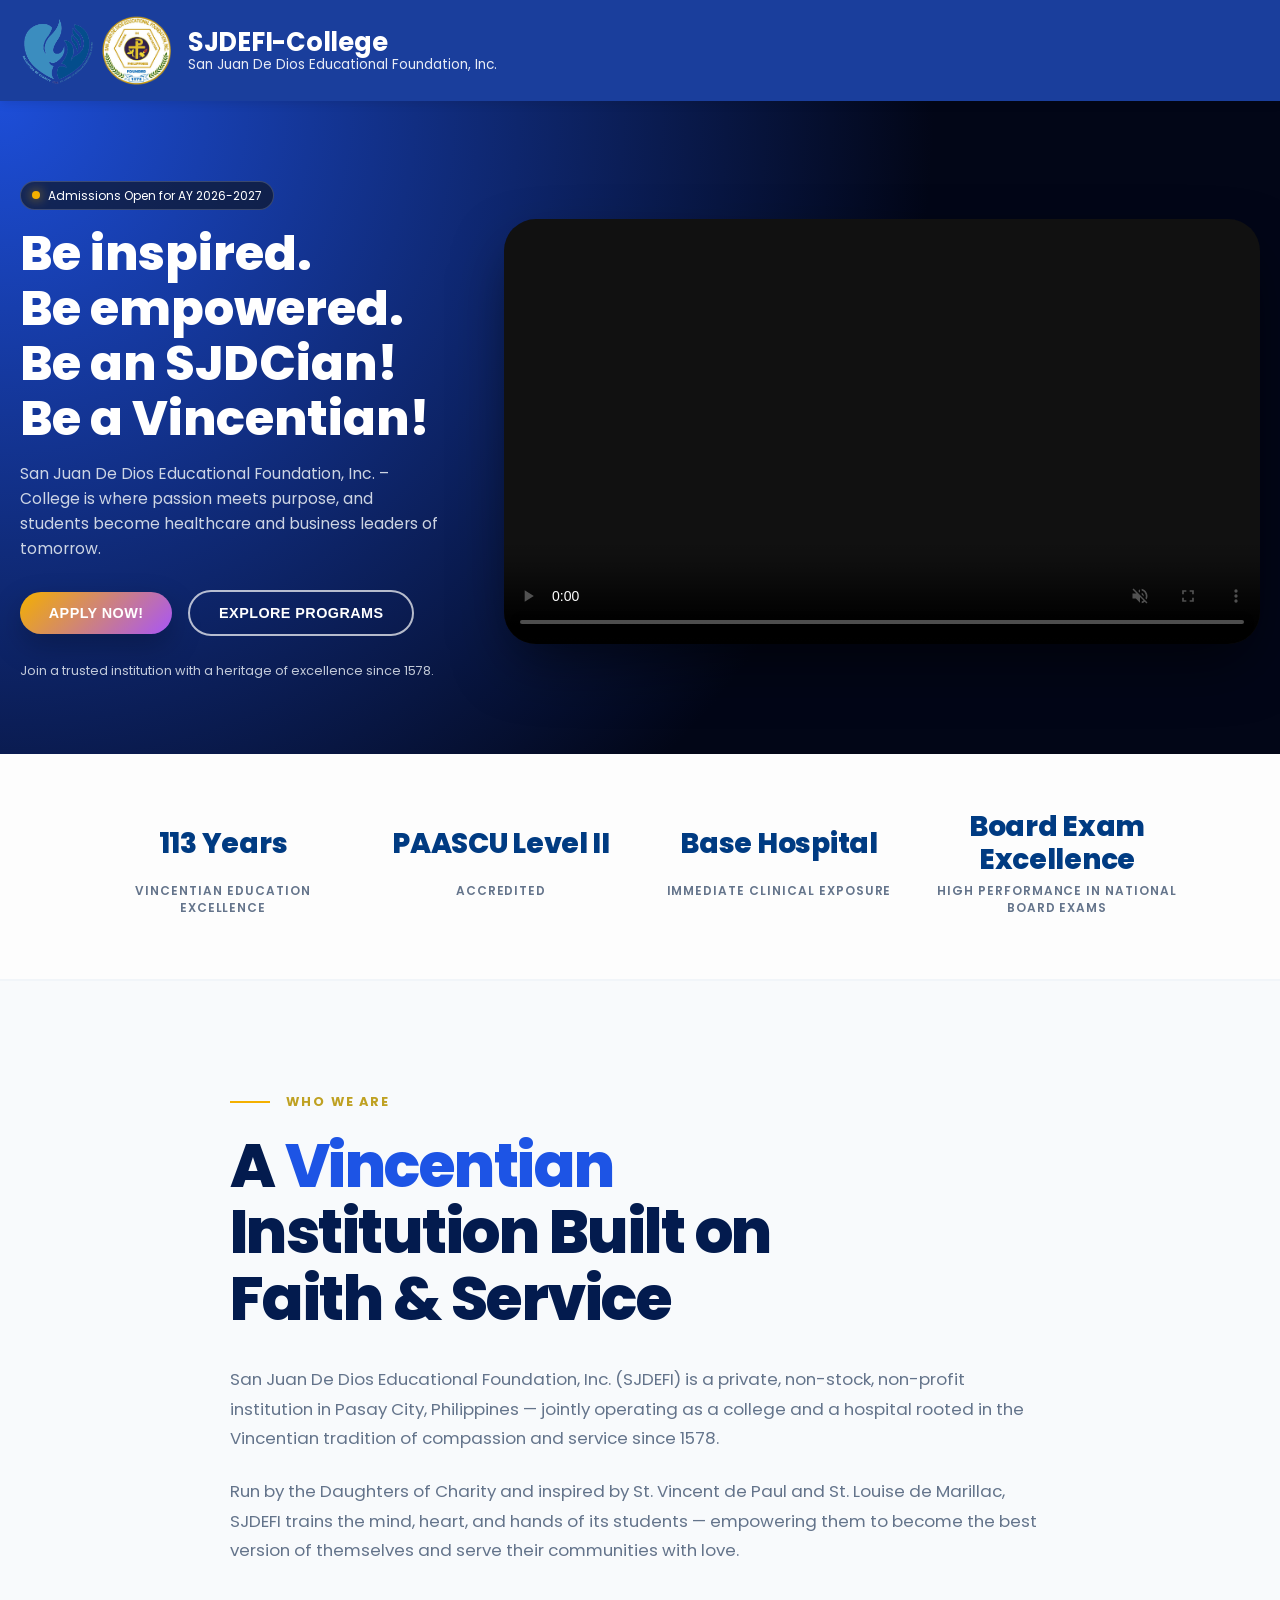
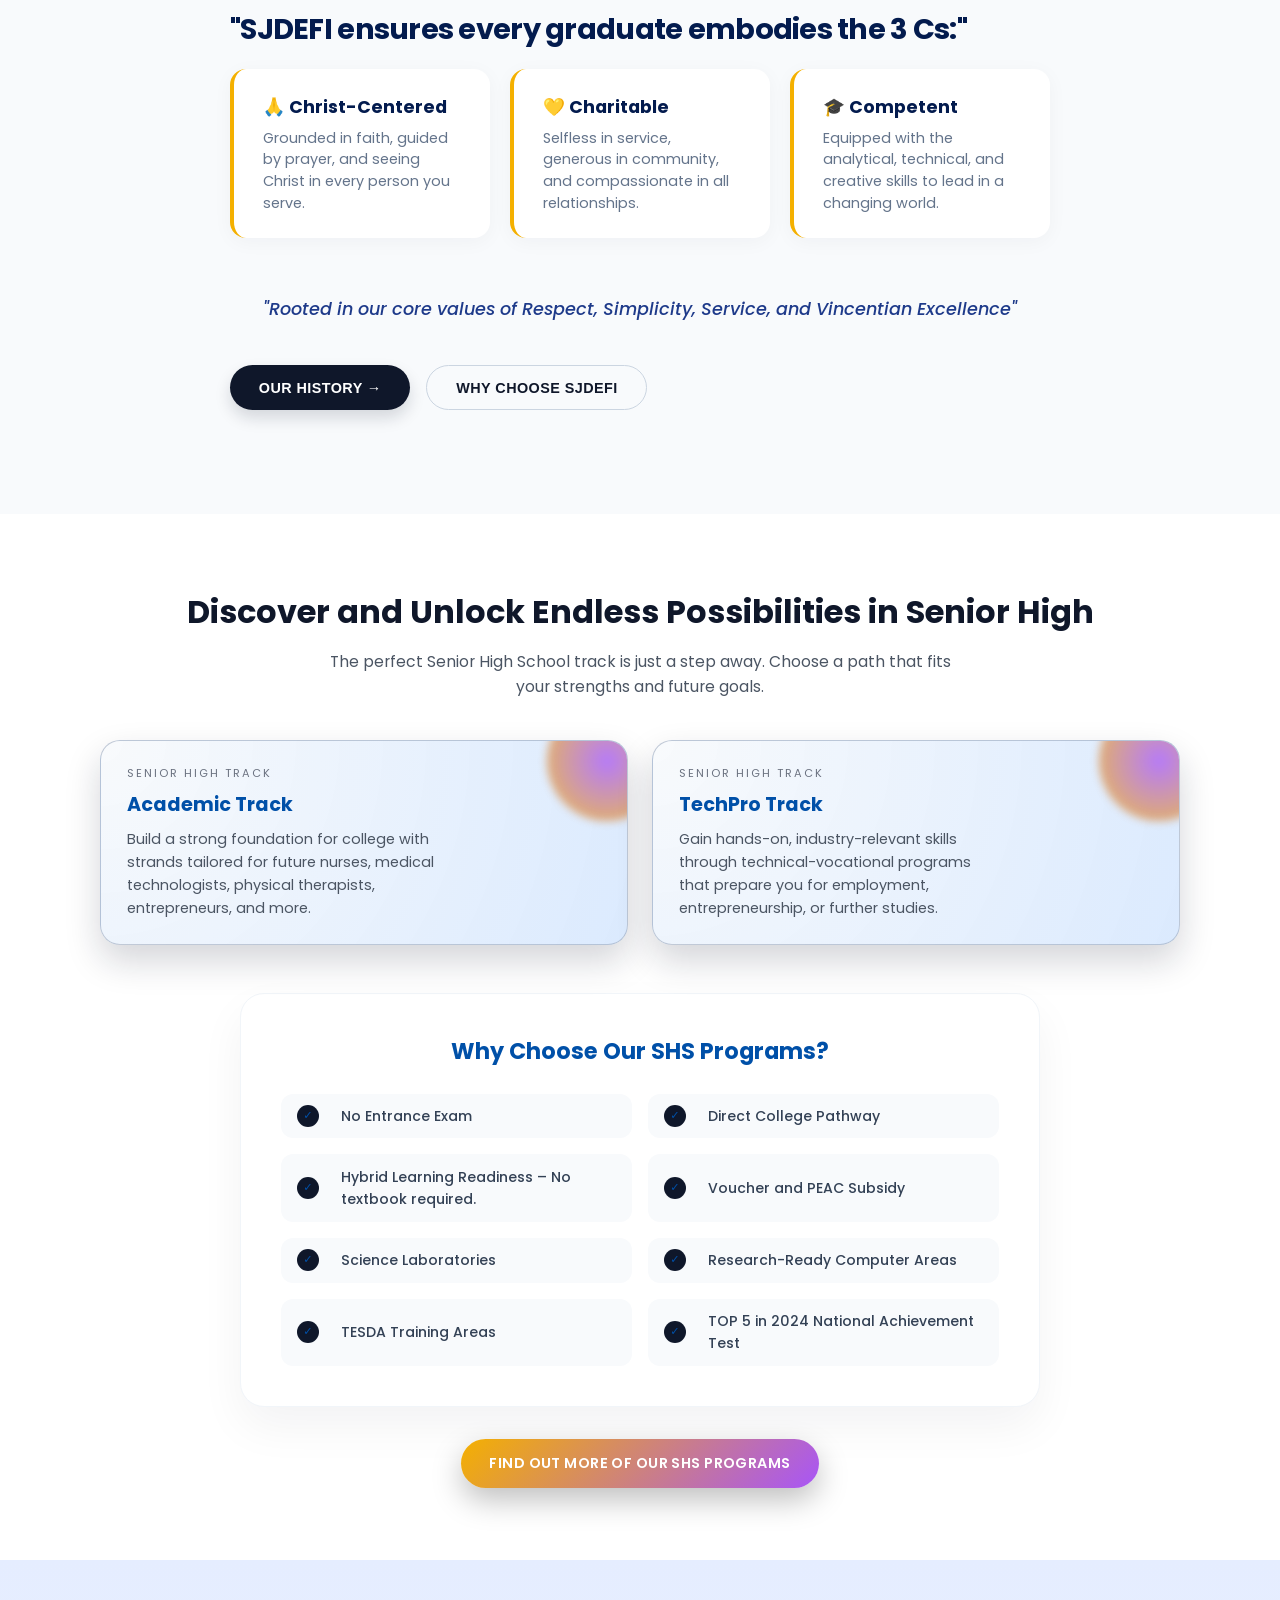
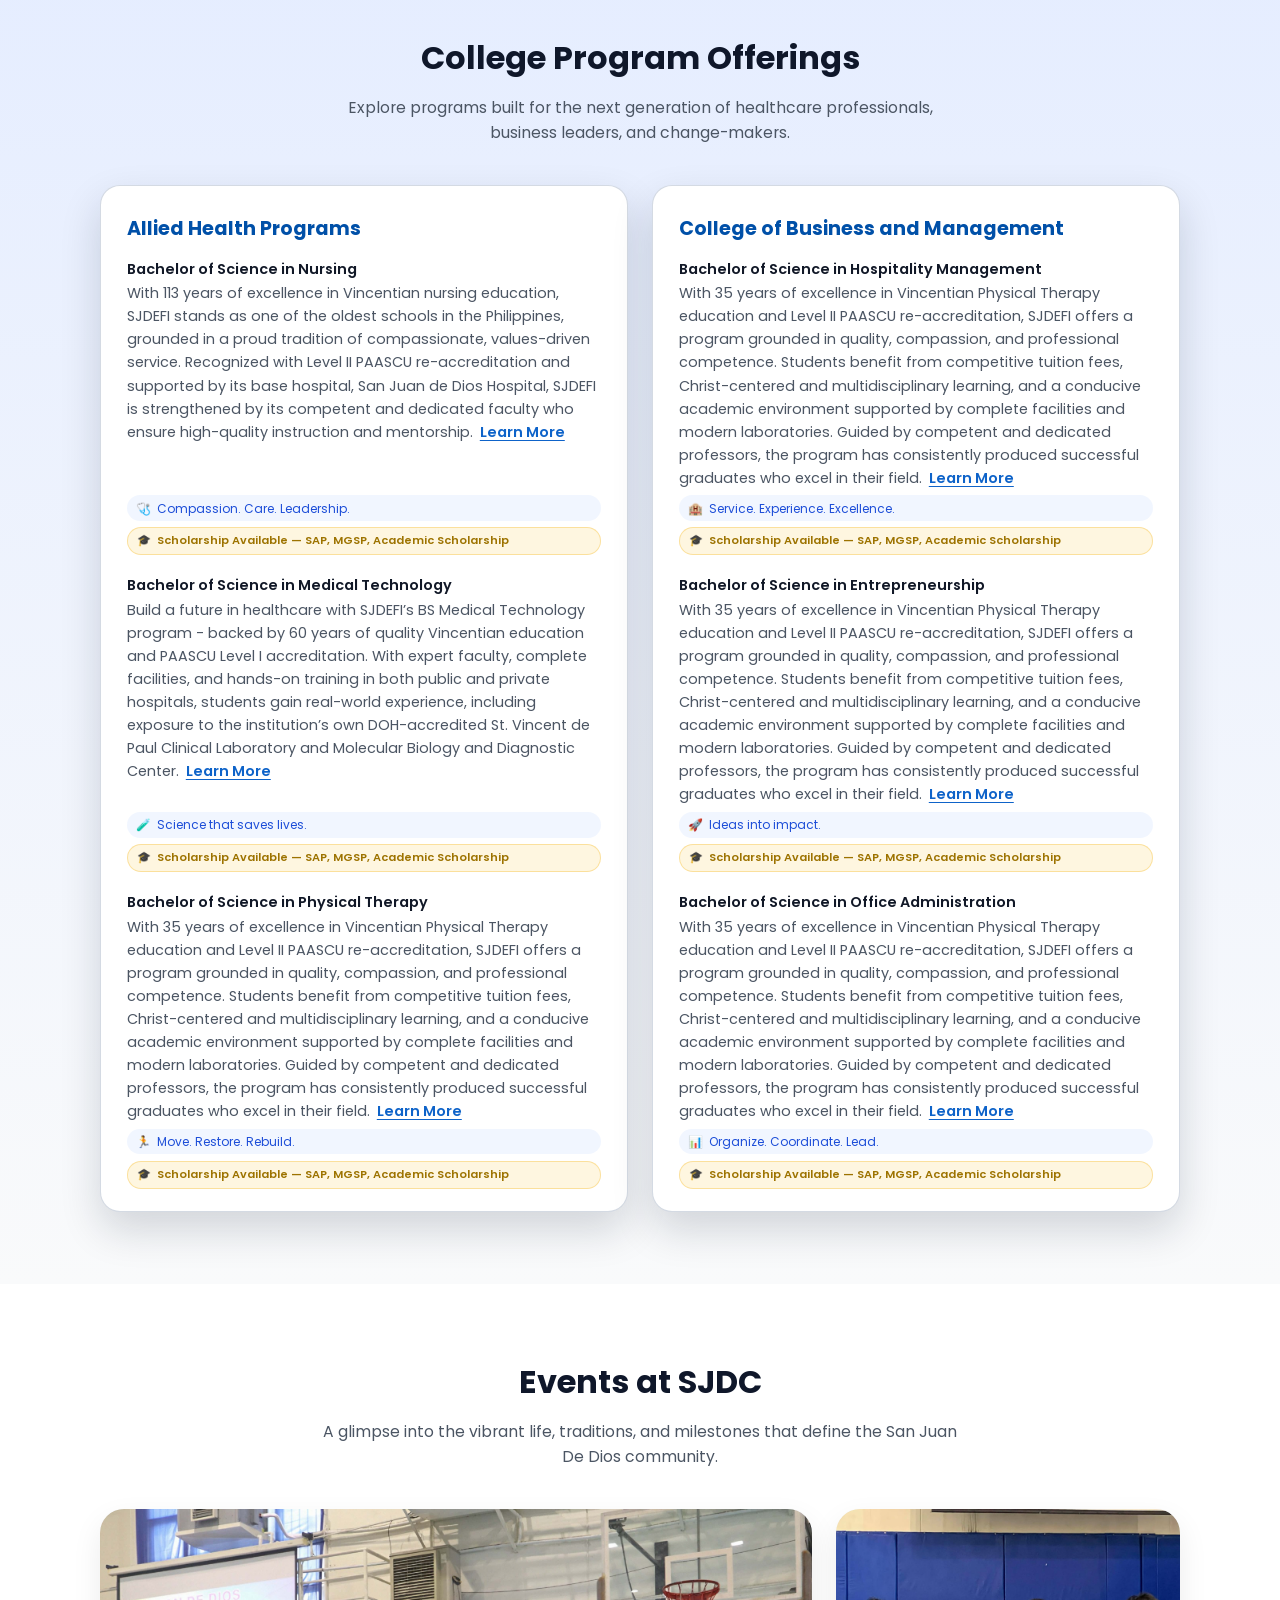
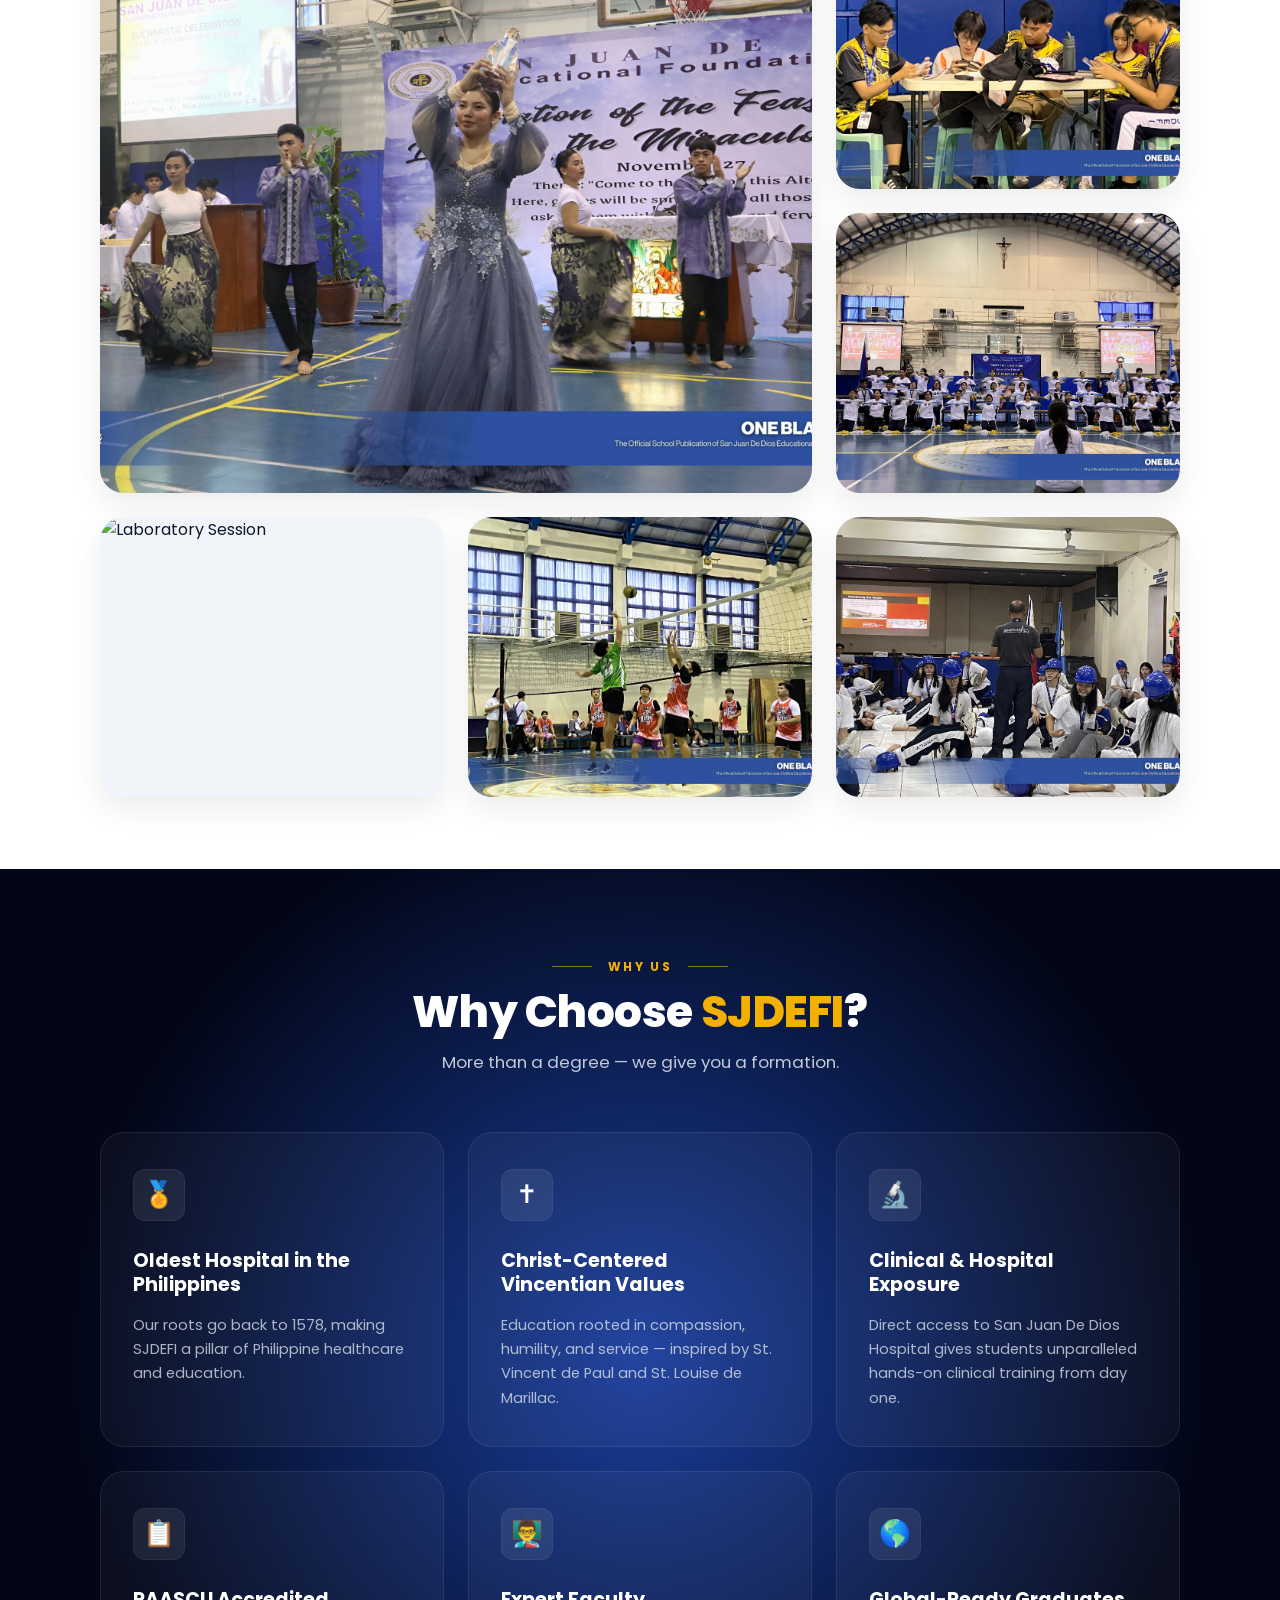
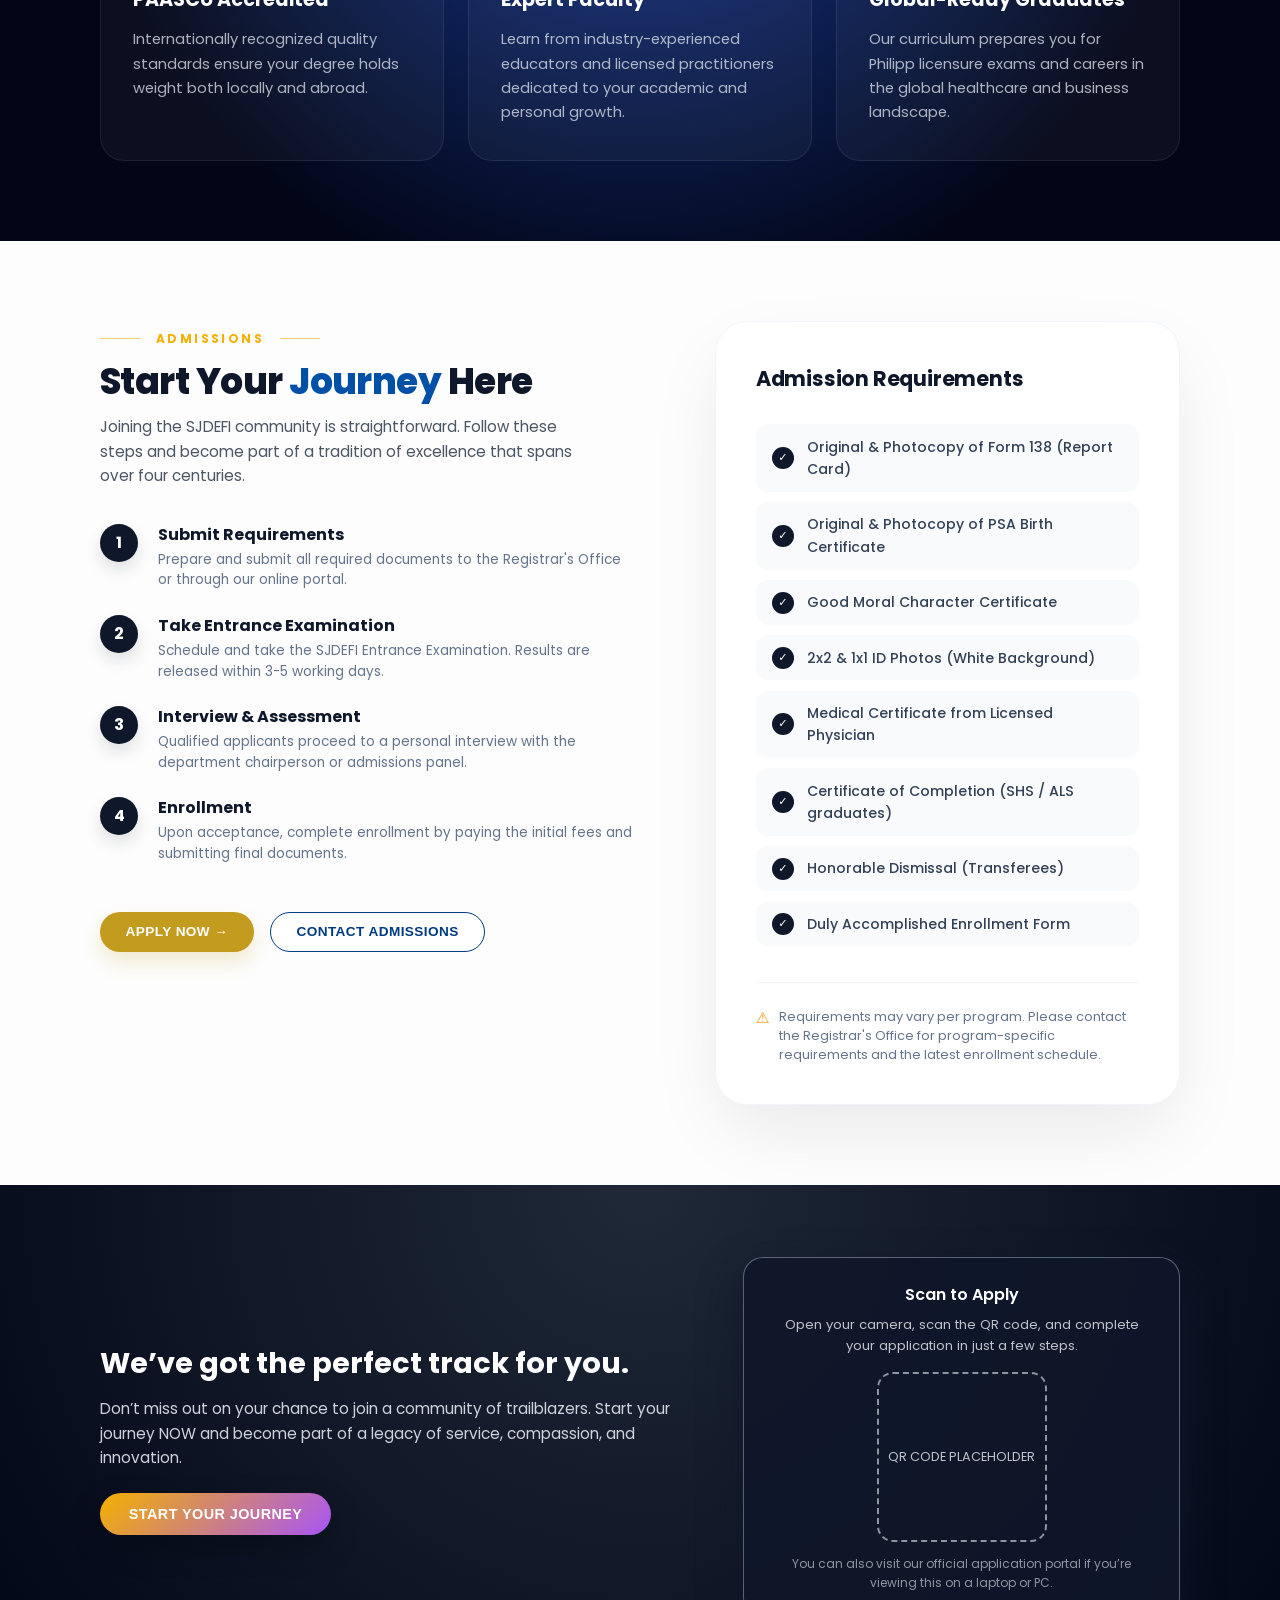
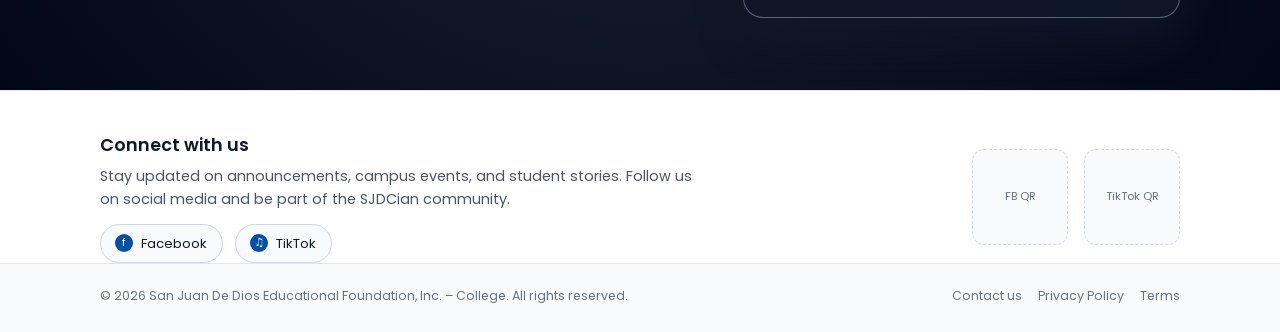
==== sjdefi/draft2/draft2.html @ 22b3c0cd "Scholarship Badges" ====
<!DOCTYPE html>
<html lang="en">

<head>
  <meta charset="UTF-8" />
  <title>SJDEFI College – Be an SJDCian!</title>
  <meta name="viewport" content="width=device-width, initial-scale=1" />
  <!-- Google Font -->
  <link href="https://fonts.googleapis.com/css2?family=Poppins:wght@300;400;600;700&display=swap" rel="stylesheet" />
  <link href="css/styles.css?v2" rel="stylesheet" />

</head>

<body>

  <!-- Header / Navigation -->
  <header>
    <div class="container container-wide">
      <nav class="nav">
        <div class="nav-left">
          <div class="nav-logos">
            <img src="images/DC-SLMES-Logo.png" alt="SJDEFI Logo" class="nav-logo" />
            <img src="images/logo.png" alt="SJDEFI Logo" class="nav-logo" />
          </div>
          <div class="nav-branding">
            <div class="nav-title-main">SJDEFI-College</div>
            <div class="nav-subtitle">San Juan De Dios Educational Foundation, Inc.</div>
          </div>
        </div>

        <!-- <div class="nav-right">
          <div class="nav-links">
            <a href="#apply">Home</a>
            <a href="#shs">Why Choose Us</a>
            <a href="#programs">Programs</a>
            <a href="#college-programs">Admissions</a>
            <a href="#cta" class="btn btn-nav-cta">Contact Us</a>
          </div> -->

        <!-- Mobile toggle -->
        <div class="nav-toggle" aria-label="Toggle navigation">
          <span></span><span></span><span></span>
        </div>
    </div>
    </nav>
    </div>
  </header>

  <!-- Hero Section -->
  <section class="hero" id="apply">
    <div class="container">
      <div class="hero-inner">
        <div>
          <div class="hero-badge">
            <span class="hero-badge-dot"></span>
            <span>Admissions Open for AY 2026-2027</span>
          </div>
          <h1 class="hero-title">Be inspired. <br />Be empowered. <br />Be an SJDCian!<br />Be a Vincentian!</h1>
          <p class="hero-subtitle">
            San Juan De Dios Educational Foundation, Inc. – College is where
            passion meets purpose, and students become healthcare and business leaders of tomorrow.
          </p>
          <div class="hero-cta">
            <button class="btn btn-primary">
              Apply NOW!
            </button>
            <button class="btn btn-outline">
              Explore Programs
            </button>
          </div>
          <p class="hero-note">
            Join a trusted institution with a heritage of excellence since 1578.
          </p>
        </div>

        <!-- Hero media: video / image placeholder -->
        <div class="hero-media">
          <div class="hero-video-placeholder">
            <video class="hero-video" src="images/MiracleBuilding.mp4" controls autoplay muted loop playsinline
              poster="images/hero-poster.jpg">
              Your browser does not support the video tag.
            </video>
          </div>
        </div>
      </div>
    </div>
  </section>

  <!-- Stats / Highlights Section -->
  <section class="stats-strip">
    <div class="container">
      <div class="stats-grid">
        <article class="stat-item">
          <h4 class="stat-value">113 Years</h4>
          <p class="stat-label">VINCENTIAN EDUCATION EXCELLENCE
          <p>
        </article>
        <article class="stat-item">
          <h4 class="stat-value">PAASCU Level II</h4>
          <p class="stat-label">ACCREDITED</p>
        </article>
        <article class="stat-item">
          <h4 class="stat-value">Base Hospital</h4>
          <p class="stat-label">IMMEDIATE CLINICAL EXPOSURE</p>
        </article>
        <article class="stat-item">
          <h4 class="stat-value">Board Exam Excellence</h4>
          <p class="stat-label">HIGH PERFORMANCE IN NATIONAL BOARD EXAMS</p>
        </article>
      </div>
    </div>
  </section>


  <!-- Who We Are / Intro Section -->
  <section class="who-we-are section" id="who-we-are">
    <div class="container container-sm">
      <div class="who-we-are-label">WHO WE ARE</div>
      <h2 class="who-title">A <span class="text-light-blue">Vincentian</span><br />Institution Built on<br />Faith &
        Service</h2>

      <p class="who-text">
        San Juan De Dios Educational Foundation, Inc. (SJDEFI) is a private, non-stock, non-profit institution in Pasay
        City, Philippines — jointly operating as a college and a hospital rooted in the Vincentian tradition of
        compassion
        and service since 1578.
      </p>
      <p class="who-text">
        Run by the Daughters of Charity and inspired by St. Vincent de Paul and St. Louise de Marillac, SJDEFI trains
        the mind, heart, and hands of its students — empowering them to become the best version of themselves and serve
        their communities with love.
      </p>

      <div class="values-header" style="margin-top: 3rem; margin-bottom: 0;">
        <h3 class="who-title" style="font-size: 1.8rem; margin-bottom: 0.5rem; font-weight: 700;">"SJDEFI ensures every
          graduate embodies the 3 Cs:"</h3>
        <!-- <p class="who-text" style="font-size: 1.1rem; font-style: italic; margin-bottom: 0;">Every graduate leaves
          SJDEFI formed in the 3Cs:</p> -->
      </div>

      <div class="values-grid" style="margin-top: 1.5rem;">
        <div class="value-card">
          <h4>🙏 Christ-Centered</h4>
          <p>Grounded in faith, guided by prayer, and seeing Christ in every person you serve.</p>
        </div>
        <div class="value-card">
          <h4>💛 Charitable</h4>
          <p>Selfless in service, generous in community, and compassionate in all relationships.</p>
        </div>
        <div class="value-card">
          <h4>🎓 Competent</h4>
          <p>Equipped with the analytical, technical, and creative skills to lead in a changing world.</p>
        </div>
      </div>

      <p class="who-text"
        style="text-align: center; font-style: italic; font-weight: 500; font-size: 1.1rem; margin-top: 2rem; margin-bottom: 2.5rem; color: #1e3a8a;">
        "Rooted in our core values of Respect, Simplicity, Service, and Vincentian Excellence"
      </p>

      <div class="who-cta">
        <button class="btn btn-dark-blue">
          Our History →
        </button>
        <button class="btn btn-outline-gray">
          Why Choose SJDEFI
        </button>
      </div>
    </div>
  </section>

  <!-- Senior High School Tracks -->
  <section class="shs section" id="shs">
    <div class="container">
      <h2 class="section-title">Discover and Unlock Endless Possibilities in Senior High</h2>
      <p class="section-subtitle">
        The perfect Senior High School track is just a step away. Choose a path that fits your strengths and future
        goals.
      </p>

      <div class="shs-grid">
        <!-- Academic Track Card -->
        <article class="track-card">
          <div class="track-badge"></div>
          <div class="track-label">Senior High Track</div>
          <h3 class="track-title">Academic Track</h3>
          <p class="track-text">
            Build a strong foundation for college with strands tailored for future
            nurses, medical technologists, physical therapists, entrepreneurs, and more.
          </p>
        </article>

        <!-- TechPro Track Card -->
        <article class="track-card">
          <div class="track-badge"></div>
          <div class="track-label">Senior High Track</div>
          <h3 class="track-title">TechPro Track</h3>
          <p class="track-text">
            Gain hands-on, industry-relevant skills through technical-vocational programs
            that prepare you for employment, entrepreneurship, or further studies.
          </p>
        </article>
      </div>

      <!-- Competitive Advantages -->
      <div class="shs-advantages"
        style="margin-top: 3rem; margin-bottom: 2rem; background: var(--white); padding: 2.5rem; border-radius: 1.5rem; box-shadow: 0 20px 45px rgba(15, 23, 42, 0.05); border: 1px solid #f1f5f9; max-width: 800px; margin-left: auto; margin-right: auto;">
        <h3 class="track-title" style="text-align: center; margin-bottom: 1.5rem; font-size: 1.4rem;">Why Choose Our SHS
          Programs?</h3>
        <ul class="requirements-list"
          style="margin-bottom: 0; display: grid; grid-template-columns: repeat(auto-fit, minmax(280px, 1fr)); gap: 1rem;">
          <li><span class="check" style="color: var(--blue-deep); font-weight: bold; margin-right: 0.5rem;">✓</span> No
            Entrance Exam</li>
          <li><span class="check" style="color: var(--blue-deep); font-weight: bold; margin-right: 0.5rem;">✓</span>
            Direct College Pathway</li>
          <li><span class="check" style="color: var(--blue-deep); font-weight: bold; margin-right: 0.5rem;">✓</span>
            Hybrid Learning Readiness &ndash; No textbook required.</li>
          <li><span class="check" style="color: var(--blue-deep); font-weight: bold; margin-right: 0.5rem;">✓</span>
            Voucher and PEAC Subsidy</li>
          <li><span class="check" style="color: var(--blue-deep); font-weight: bold; margin-right: 0.5rem;">✓</span>
            Science Laboratories</li>
          <li><span class="check" style="color: var(--blue-deep); font-weight: bold; margin-right: 0.5rem;">✓</span>
            Research-Ready Computer Areas</li>
          <li><span class="check" style="color: var(--blue-deep); font-weight: bold; margin-right: 0.5rem;">✓</span>
            TESDA Training Areas</li>
          <li><span class="check" style="color: var(--blue-deep); font-weight: bold; margin-right: 0.5rem;">✓</span>
            TOP 5 in 2024 National Achievement Test</li>
        </ul>
      </div>

      <div class="shs-button-wrap" style="margin-top: 1.25rem; text-align: center;">
        <a class="btn btn-primary" href="https://sjdefi.edu.ph/seniorhighschool/" target="_blank"
          rel="noopener noreferrer">
          Find out more of our SHS Programs
        </a>
      </div>
    </div>
  </section>

  <!-- College Program Offerings -->
  <section class="programs section" id="programs">
    <div class="container">
      <h2 class="section-title">College Program Offerings</h2>
      <p class="section-subtitle">
        Explore programs built for the next generation of healthcare professionals,
        business leaders, and change-makers.
      </p>

      <div class="programs-layout" id="college-programs">
        <!-- Allied Health -->
        <div class="program-col">
          <div class="program-tag"></div>
          <h3 class="program-heading">Allied Health Programs</h3>
          <ul class="program-list">
            <li>
              <div class="program-item-title">Bachelor of Science in Nursing</div>
              <div>
                With 113 years of excellence in Vincentian nursing education, SJDEFI stands as one of the oldest schools
                in the Philippines, grounded in a proud tradition of compassionate, values-driven service. Recognized
                with Level II PAASCU re-accreditation and supported by its base hospital, San Juan de Dios Hospital,
                SJDEFI is strengthened by its competent and dedicated faculty who ensure high-quality instruction and
                mentorship. <a href="#" class="program-link">Learn More</a>
              </div>
              <div class="program-pill">
                <span>🩺</span><span>Compassion. Care. Leadership.</span>
              </div>
              <div class="scholarship-badge">
                <span>🎓</span><span>Scholarship Available — SAP, MGSP, Academic Scholarship</span>
              </div>
            </li>
            <li>
              <div class="program-item-title">Bachelor of Science in Medical Technology</div>
              <div>
                Build a future in healthcare with SJDEFI’s BS Medical Technology program - backed by 60 years of quality
                Vincentian education and PAASCU Level I accreditation. With expert faculty, complete facilities, and
                hands-on training in both public and private hospitals, students gain real-world experience, including
                exposure to the institution’s own DOH-accredited St. Vincent de Paul Clinical Laboratory and Molecular
                Biology and Diagnostic Center. <a href="#" class="program-link">Learn More</a>
              </div>
              <div class="program-pill">
                <span>🧪</span><span>Science that saves lives.</span>
              </div>
              <div class="scholarship-badge">
                <span>🎓</span><span>Scholarship Available — SAP, MGSP, Academic Scholarship</span>
              </div>
            </li>
            <li>
              <div class="program-item-title">Bachelor of Science in Physical Therapy</div>
              <div>
                With 35 years of excellence in Vincentian Physical Therapy education and Level II PAASCU
                re-accreditation, SJDEFI offers a program grounded in quality, compassion, and professional competence.
                Students benefit from competitive tuition fees, Christ-centered and multidisciplinary learning, and a
                conducive academic environment supported by complete facilities and modern laboratories. Guided by
                competent and dedicated professors, the program has consistently produced successful graduates who excel
                in their field. <a href="#" class="program-link">Learn More</a>
              </div>
              <div class="program-pill">
                <span>🏃</span><span>Move. Restore. Rebuild.</span>
              </div>
              <div class="scholarship-badge">
                <span>🎓</span><span>Scholarship Available — SAP, MGSP, Academic Scholarship</span>
              </div>
            </li>
          </ul>
        </div>

        <!-- Business & Management -->
        <div class="program-col">
          <div class="program-tag"></div>
          <h3 class="program-heading">College of Business and Management</h3>
          <ul class="program-list">
            <li>
              <div class="program-item-title">Bachelor of Science in Hospitality Management</div>
              <div>
                With 35 years of excellence in Vincentian Physical Therapy education and Level II PAASCU
                re-accreditation, SJDEFI offers a program grounded in quality, compassion, and professional competence.
                Students benefit from competitive tuition fees, Christ-centered and multidisciplinary learning, and a
                conducive academic environment supported by complete facilities and modern laboratories. Guided by
                competent and dedicated professors, the program has consistently produced successful graduates who excel
                in their field. <a href="#" class="program-link">Learn More</a>
              </div>
              <div class="program-pill">
                <span>🏨</span><span>Service. Experience. Excellence.</span>
              </div>
              <div class="scholarship-badge">
                <span>🎓</span><span>Scholarship Available — SAP, MGSP, Academic Scholarship</span>
              </div>
            </li>
            <li>
              <div class="program-item-title">Bachelor of Science in Entrepreneurship</div>
              <div>
                With 35 years of excellence in Vincentian Physical Therapy education and Level II PAASCU
                re-accreditation, SJDEFI offers a program grounded in quality, compassion, and professional competence.
                Students benefit from competitive tuition fees, Christ-centered and multidisciplinary learning, and a
                conducive academic environment supported by complete facilities and modern laboratories. Guided by
                competent and dedicated professors, the program has consistently produced successful graduates who excel
                in their field. <a href="#" class="program-link">Learn More</a>
              </div>
              <div class="program-pill">
                <span>🚀</span><span>Ideas into impact.</span>
              </div>
              <div class="scholarship-badge">
                <span>🎓</span><span>Scholarship Available — SAP, MGSP, Academic Scholarship</span>
              </div>
            </li>
            <li>
              <div class="program-item-title">Bachelor of Science in Office Administration</div>
              <div>
                With 35 years of excellence in Vincentian Physical Therapy education and Level II PAASCU
                re-accreditation, SJDEFI offers a program grounded in quality, compassion, and professional competence.
                Students benefit from competitive tuition fees, Christ-centered and multidisciplinary learning, and a
                conducive academic environment supported by complete facilities and modern laboratories. Guided by
                competent and dedicated professors, the program has consistently produced successful graduates who excel
                in their field. <a href="#" class="program-link">Learn More</a>
              </div>
              <div class="program-pill">
                <span>📊</span><span>Organize. Coordinate. Lead.</span>
              </div>
              <div class="scholarship-badge">
                <span>🎓</span><span>Scholarship Available — SAP, MGSP, Academic Scholarship</span>
              </div>
            </li>
          </ul>
        </div>
      </div>
    </div>
  </section>

  <!-- Events Section -->
  <section class="events section" id="events">
    <div class="container">
      <h2 class="section-title">Events at SJDC</h2>
      <p class="section-subtitle">
        A glimpse into the vibrant life, traditions, and milestones that define the San Juan De Dios community.
      </p>

      <div class="events-grid">
        <article class="event-card">
          <img src="images/mass2.jpg" alt="Graduation Ceremony" class="event-image" />
          <div class="event-overlay">
            <h3 class="event-name">Eucharistic Celebration</h3>
            <p class="event-date">Celebrating Life Through Christ</p>
          </div>
        </article>
        <article class="event-card">
          <img src="images/esports.jpg" alt="Medical Mission" class="event-image" />
          <div class="event-overlay">
            <h3 class="event-name">E-Sports Competition</h3>
            <p class="event-date">Game On!</p>
          </div>
        </article>
        <article class="event-card">
          <img src="images/bench.jpg" alt="Campus Festival" class="event-image" />
          <div class="event-overlay">
            <h3 class="event-name">Bench Cheer Competition</h3>
            <p class="event-date">Vibrant Vibe</p>
          </div>
        </article>
        <article class="event-card">
          <img src="images/medtech.jpg" alt="Laboratory Session" class="event-image" />
          <div class="event-overlay">
            <h3 class="event-name">Technical Training</h3>
            <p class="event-date">Hands-on Learning</p>
          </div>
        </article>
        <article class="event-card">
          <img src="images/sports.jpg" alt="Sports Event" class="event-image" />
          <div class="event-overlay">
            <h3 class="event-name">Intramurals</h3>
            <p class="event-date">Spirit of Sportsmanship</p>
          </div>
        </article>
        <article class="event-card">
          <img src="images/emergency.jpg" alt="Charity Outreach" class="event-image" />
          <div class="event-overlay">
            <h3 class="event-name">Emergency Response Training</h3>
            <p class="event-date">NSTP</p>
          </div>
        </article>
      </div>
    </div>
  </section>

  <!-- Why Choose Us Section -->
  <section class="why-us section">
    <div class="container">
      <div class="why-us-label">WHY US</div>
      <h2 class="why-us-title">Why Choose <span class="text-gold">SJDEFI</span>?</h2>
      <p class="why-us-subtitle">More than a degree — we give you a formation.</p>

      <div class="why-us-grid">
        <!-- Card 1 -->
        <article class="why-card">
          <div class="why-icon-box">🏅</div>
          <h3 class="why-card-title">Oldest Hospital in the Philippines</h3>
          <p class="why-card-text">
            Our roots go back to 1578, making SJDEFI a pillar of Philippine healthcare and education.
          </p>
        </article>

        <!-- Card 2 -->
        <article class="why-card">
          <div class="why-icon-box">✝️</div>
          <h3 class="why-card-title">Christ-Centered Vincentian Values</h3>
          <p class="why-card-text">
            Education rooted in compassion, humility, and service — inspired by St. Vincent de Paul and St. Louise de
            Marillac.
          </p>
        </article>

        <!-- Card 3 -->
        <article class="why-card">
          <div class="why-icon-box">🔬</div>
          <h3 class="why-card-title">Clinical & Hospital Exposure</h3>
          <p class="why-card-text">
            Direct access to San Juan De Dios Hospital gives students unparalleled hands-on clinical training from day
            one.
          </p>
        </article>

        <!-- Card 4 -->
        <article class="why-card">
          <div class="why-icon-box">📋</div>
          <h3 class="why-card-title">PAASCU Accredited</h3>
          <p class="why-card-text">
            Internationally recognized quality standards ensure your degree holds weight both locally and abroad.
          </p>
        </article>

        <!-- Card 5 -->
        <article class="why-card">
          <div class="why-icon-box">👨‍🏫</div>
          <h3 class="why-card-title">Expert Faculty</h3>
          <p class="why-card-text">
            Learn from industry-experienced educators and licensed practitioners dedicated to your academic and personal
            growth.
          </p>
        </article>

        <!-- Card 6 -->
        <article class="why-card">
          <div class="why-icon-box">🌎</div>
          <h3 class="why-card-title">Global-Ready Graduates</h3>
          <p class="why-card-text">
            Our curriculum prepares you for Philipp licensure exams and careers in the global healthcare and
            business landscape.
          </p>
        </article>
      </div>
    </div>
  </section>

  <!-- Admissions Section -->
  <section class="admissions section" id="admissions">
    <div class="container">
      <div class="admissions-inner">
        <!-- Left Side: Steps -->
        <div class="admissions-steps">
          <div class="why-us-label">ADMISSIONS</div>
          <h2 class="section-title-alt">Start Your <span class="text-blue">Journey</span> Here</h2>
          <p class="section-subtitle-alt">
            Joining the SJDEFI community is straightforward. Follow these steps and become part of a tradition of
            excellence that spans over four centuries.
          </p>

          <div class="steps-list">
            <div class="step-item">
              <div class="step-number">1</div>
              <div class="step-content">
                <h4>Submit Requirements</h4>
                <p>Prepare and submit all required documents to the Registrar's Office or through our online portal.</p>
              </div>
            </div>
            <div class="step-item">
              <div class="step-number">2</div>
              <div class="step-content">
                <h4>Take Entrance Examination</h4>
                <p>Schedule and take the SJDEFI Entrance Examination. Results are released within 3-5 working days.</p>
              </div>
            </div>
            <div class="step-item">
              <div class="step-number">3</div>
              <div class="step-content">
                <h4>Interview & Assessment</h4>
                <p>Qualified applicants proceed to a personal interview with the department chairperson or admissions
                  panel.</p>
              </div>
            </div>
            <div class="step-item">
              <div class="step-number">4</div>
              <div class="step-content">
                <h4>Enrollment</h4>
                <p>Upon acceptance, complete enrollment by paying the initial fees and submitting final documents.</p>
              </div>
            </div>
          </div>

          <div class="admissions-cta">
            <button class="btn btn-apply">
              Apply Now →
            </button>
            <button class="btn btn-contact">
              Contact Admissions
            </button>
          </div>
        </div>

        <!-- Right Side: Requirements Card -->
        <div class="requirements-card">
          <h3 class="card-title">Admission Requirements</h3>
          <ul class="requirements-list">
            <li><span class="check">✓</span> Original & Photocopy of Form 138 (Report Card)</li>
            <li><span class="check">✓</span> Original & Photocopy of PSA Birth Certificate</li>
            <li><span class="check">✓</span> Good Moral Character Certificate</li>
            <li><span class="check">✓</span> 2x2 & 1x1 ID Photos (White Background)</li>
            <li><span class="check">✓</span> Medical Certificate from Licensed Physician</li>
            <li><span class="check">✓</span> Certificate of Completion (SHS / ALS graduates)</li>
            <li><span class="check">✓</span> Honorable Dismissal (Transferees)</li>
            <li><span class="check">✓</span> Duly Accomplished Enrollment Form</li>
          </ul>
          <div class="requirements-note">
            <span class="note-icon">⚠️</span> Requirements may vary per program. Please contact the Registrar's Office
            for program-specific requirements and the latest enrollment schedule.
          </div>
        </div>
      </div>
    </div>
  </section>

  <!-- CTA + QR Section -->
  <section class="cta section" id="cta">
    <div class="container">
      <div class="cta-inner">
        <div class="cta-text">
          <h2>We’ve got the perfect track for you.</h2>
          <p>
            Don’t miss out on your chance to join a community of trailblazers.
            Start your journey NOW and become part of a legacy of service, compassion,
            and innovation.
          </p>
          <button class="btn btn-primary">
            Start Your Journey
          </button>
        </div>

        <div class="cta-qr">
          <h3>Scan to Apply</h3>
          <p>
            Open your camera, scan the QR code, and complete your application in just a few steps.
          </p>
          <!-- Replace with actual QR image -->
          <div class="qr-placeholder">
            QR CODE PLACEHOLDER
          </div>
          <div class="cta-note">
            You can also visit our official application portal if you’re viewing this on a laptop or PC.
          </div>
        </div>
      </div>
    </div>
  </section>

  <!-- Social & Footer -->
  <section class="social">
    <div class="container">
      <div class="social-inner">
        <div>
          <div class="social-title">Connect with us</div>
          <div class="social-text">
            Stay updated on announcements, campus events, and student stories.
            Follow us on social media and be part of the SJDCian community.
          </div>
          <div class="social-links">
            <!-- Replace href with actual links -->
            <a href="#" class="social-btn">
              <span class="social-icon">f</span>
              <span>Facebook</span>
            </a>
            <a href="#" class="social-btn">
              <span class="social-icon">♫</span>
              <span>TikTok</span>
            </a>
          </div>
        </div>

        <!-- QR placeholders for socials -->
        <div class="social-qr-row">
          <div class="tiny-qr">FB QR</div>
          <div class="tiny-qr">TikTok QR</div>
        </div>
      </div>
    </div>
  </section>

  <footer>
    <div class="container">
      <div class="footer-inner">
        <div>
          © <span id="year"></span> San Juan De Dios Educational Foundation, Inc. – College.
          All rights reserved.
        </div>
        <div class="footer-links">
          <!-- Replace with real routes/pages -->
          <a href="#contact">Contact us</a>
          <a href="#privacy">Privacy Policy</a>
          <a href="#terms">Terms</a>
        </div>
      </div>
    </div>
  </footer>

  <!-- Small script to auto-update year -->
  <script>
    document.getElementById("year").textContent = new Date().getFullYear();
  </script>



</body>

</html>
---- sjdefi/draft2/css/styles.css ----
:root {
      --blue-deep: #0050a8;
      --blue-light: #0e63c9;
      --accent-gold: #f4b000;
      --accent-purple: #a855f7;
      --bg-light: #f5f7fb;
      --text-dark: #0f172a;
      --white: #ffffff;
    }

    * {
      box-sizing: border-box;
      margin: 0;
      padding: 0;
    }

    body {
      font-family: "Poppins", system-ui, -apple-system, BlinkMacSystemFont, "Segoe UI", sans-serif;
      background: var(--bg-light);
      color: var(--text-dark);
      line-height: 1.6;
      scroll-behavior: smooth;
    }

    img {
      max-width: 100%;
      display: block;
    }

    a {
      text-decoration: none;
      color: inherit;
    }

    /* Utility */
    .container {
      width: 100%;
      max-width: 1120px;
      margin: 0 auto;
      padding: 0 1.25rem;
    }

    .container-wide {
      max-width: 1400px;
    }

    .btn {
      display: inline-flex;
      align-items: center;
      justify-content: center;
      padding: 0.8rem 1.8rem;
      border-radius: 999px;
      font-weight: 600;
      letter-spacing: 0.03em;
      border: none;
      cursor: pointer;
      transition: transform 0.2s ease, box-shadow 0.2s ease, background 0.2s ease;
      text-transform: uppercase;
      font-size: 0.9rem;
    }

    .btn-nav-cta {
      background: var(--accent-gold);
      color: var(--text-dark) !important;
      padding: 0.6rem 1.4rem;
      font-size: 0.85rem;
      border-radius: 8px;
      box-shadow: 0 4px 12px rgba(0, 0, 0, 0.1);
    }

    .btn-nav-cta:hover {
      transform: translateY(-2px);
      box-shadow: 0 6px 16px rgba(0, 0, 0, 0.15);
      background: #e5a600;
    }

    .btn-primary {
      background: linear-gradient(135deg, var(--accent-gold), var(--accent-purple));
      color: var(--white);
      box-shadow: 0 12px 30px rgba(0, 0, 0, 0.25);
    }

    .btn-primary:hover {
      transform: translateY(-2px) scale(1.02);
      box-shadow: 0 16px 40px rgba(0, 0, 0, 0.3);
    }

    .btn-outline {
      border: 2px solid rgba(255, 255, 255, 0.7);
      color: var(--white);
      background: transparent;
    }

    .btn-outline:hover {
      background: rgba(255, 255, 255, 0.12);
    }

    .section {
      padding: 4.5rem 0;
    }

    .section-title {
      font-size: 2rem;
      font-weight: 700;
      text-align: center;
      margin-bottom: 0.75rem;
    }

    .section-subtitle {
      text-align: center;
      max-width: 640px;
      margin: 0 auto 2.5rem;
      color: #4b5563;
      font-size: 0.98rem;
    }

    /* Glassmorphism card */
    .glass-card {
      background: rgba(255, 255, 255, 0.12);
      border-radius: 1.25rem;
      border: 1px solid rgba(255, 255, 255, 0.4);
      backdrop-filter: blur(14px);
      box-shadow: 0 20px 45px rgba(15, 23, 42, 0.45);
    }

    /* Header / Nav */
    header {
      position: sticky;
      top: 0;
      z-index: 100;
      background: #1a3e9c; /* Solid deep blue matching the image */
      color: var(--white);
      padding: 0.8rem 0;
      box-shadow: 0 2px 10px rgba(0, 0, 0, 0.1);
    }

    .nav {
      display: flex;
      align-items: center;
      justify-content: space-between;
    }

    .nav-left {
      display: flex;
      align-items: center;
      gap: 0.7rem; /* Reduced space between logo group and branding */
    }

    .nav-logos {
      display: flex;
      align-items: center;
      gap: 0.15rem; /* Logos even closer together */
    }

    .nav-logo {
      height: 75px; /* Slightly bigger logos */
      width: auto;
      object-fit: contain;
    }

    .nav-branding {
      display: flex;
      flex-direction: column;
      line-height: 1.2;
    }

    .nav-title-main {
      font-size: 1.6rem;
      font-weight: 700;
      letter-spacing: -0.01em;
    }

    .nav-subtitle {
      font-size: 0.85rem;
      font-weight: 400;
      opacity: 0.9;
    }

    .nav-right {
      display: flex;
      align-items: center;
    }

    .nav-links {
      display: flex;
      align-items: center;
      gap: 2.2rem; /* Generous gap for a clean look */
    }

    .nav-links a {
      font-size: 0.95rem;
      font-weight: 600;
      color: var(--white);
      transition: opacity 0.2s ease;
    }

    .nav-links a:hover {
      opacity: 0.8;
    }

    /* Remove old styles */
    .logo-pair, .logo-pair img, .nav-title, .nav-title-break, .nav-cta {
      display: none;
    }

    .nav-toggle {
      display: none;
      flex-direction: column;
      gap: 4px;
      cursor: pointer;
      margin-left: 1.5rem;
    }

    .nav-toggle span {
      width: 24px;
      height: 2px;
      background: var(--white);
      border-radius: 2px;
    }

    /* Hero */
    .hero {
      background: radial-gradient(circle at top left, #1d4ed8, #020617 65%);
      color: var(--white);
      padding: 5rem 0 4.5rem;
    }

    .hero .container {
      max-width: 1400px; /* Wider container for a more cinematic feel */
    }

    .hero-inner {
      display: grid;
      grid-template-columns: minmax(0, 1fr) minmax(0, 1.8fr); /* Give video significantly more space */
      gap: 4rem;
      align-items: center;
    }

    .hero-badge {
      display: inline-flex;
      align-items: center;
      gap: 0.5rem;
      padding: 0.25rem 0.7rem;
      font-size: 0.75rem;
      border-radius: 999px;
      background: rgba(15, 23, 42, 0.7);
      border: 1px solid rgba(255, 255, 255, 0.18);
      margin-bottom: 1rem;
    }

    .hero-badge-dot {
      width: 8px;
      height: 8px;
      border-radius: 999px;
      background: var(--accent-gold);
      box-shadow: 0 0 12px rgba(244, 176, 0, 0.85);
    }

    .hero-title {
      font-size: clamp(2.2rem, 4vw, 3rem);
      font-weight: 800;
      line-height: 1.15;
      margin-bottom: 0.9rem;
    }

    .hero-subtitle {
      font-size: 0.98rem;
      max-width: 470px;
      color: rgba(226, 232, 240, 0.9);
      margin-bottom: 1.8rem;
    }

    .hero-cta {
      display: flex;
      flex-wrap: wrap;
      gap: 1rem;
      align-items: center;
      margin-bottom: 1.6rem;
    }

    .hero-note {
      font-size: 0.8rem;
      color: rgba(226, 232, 240, 0.85);
    }

    .hero-media {
      width: 100%;
      min-height: 0;
    }

    .hero-video-placeholder {
      position: relative;
      overflow: hidden;
      width: 100%;
      aspect-ratio: 16 / 9;           /* keep ratio */
      max-width: 100%;
      background: #111;
      border-radius: 2rem;            /* Rounded corners for a premium look */
      box-shadow: 0 25px 60px -12px rgba(0, 0, 0, 0.6); /* Deep shadow for depth */
    }



    .hero-video {
      position: absolute;             /* cover placeholder fully */
      inset: 0;
      width: 100%;
      height: 100%;
      object-fit: cover;              /* fills, ratio preserved */
    }

    .hero-video-overlay {
      position: absolute;
      inset: 0;
      background: radial-gradient(circle at top left, rgba(255, 255, 255, 0.1), transparent 45%);
      mix-blend-mode: screen;
    }

    .hero-video-content {
      position: absolute;
      inset: 0;
      display: flex;
      align-items: center;
      justify-content: center;
      flex-direction: column;
      padding: 1.5rem;
      text-align: center;
      color: #e5e7eb;
    }

    .hero-play {
      width: 56px;
      height: 56px;
      border-radius: 999px;
      background: rgba(15, 23, 42, 0.9);
      display: flex;
      align-items: center;
      justify-content: center;
      margin-bottom: 0.75rem;
      box-shadow: 0 0 0 6px rgba(15, 23, 42, 0.55);

    }

    .hero-play::before {
      content: "";
      border-style: solid;
      border-width: 8px 0 8px 14px;
      border-color: transparent transparent transparent #e5e7eb;
      margin-left: 3px;
    }

    .hero-pill {
      font-size: 0.8rem;
      margin-top: 0.75rem;
      padding: 0.35rem 0.75rem;
      border-radius: 999px;
      background: rgba(15, 23, 42, 0.8);
      border: 1px solid rgba(148, 163, 184, 0.6);
    }
    /* Stats Strip */
    .stats-strip {
      background: #fdfdfd;
      padding: 3.5rem 0;
      border-bottom: 2px solid #f1f5f9;
      position: relative;
    }

    .stats-grid {
      display: grid;
      grid-template-columns: repeat(4, 1fr);
      gap: 2rem;
      text-align: center;
    }

    .stat-item {
      display: flex;
      flex-direction: column;
      gap: 0.4rem;
      transition: transform 0.3s ease;
      justify-content: flex-start;
    }

    .stat-item:hover {
      transform: translateY(-5px);
    }

    .stat-value {
      font-size: 1.75rem; /* Reduced slightly for better fit */
      font-weight: 800;
      color: #003b82;
      line-height: 1.2;
      letter-spacing: -0.01em;
      min-height: 4.2rem; /* Reserves space for 2 lines to ensure labels align */
      display: flex;
      align-items: center;
      justify-content: center;
    }

    .stat-label {
      font-size: 0.75rem;
      font-weight: 600;
      color: #64748b;
      letter-spacing: 0.08em;
      text-transform: uppercase;
      line-height: 1.4;
    }

    @media (max-width: 900px) {
      .stats-grid {
        grid-template-columns: repeat(2, 1fr);
        gap: 3rem 1.5rem;
      }
      .stat-value {
        font-size: 1.6rem;
      }
    }

    @media (max-width: 480px) {
      .stats-strip {
        padding: 2.5rem 0;
      }
      .stats-grid {
        grid-template-columns: 1fr;
        gap: 2.5rem;
      }
      .stat-value {
        min-height: auto;
      }
    }

    /* Why Choose Us Section */
    .why-us {
      background: radial-gradient(circle at center, #1a3e9c 0%, #020617 70%);
      color: var(--white);
      padding: 5rem 0;
      text-align: center;
    }

    .why-us-label {
      display: inline-flex;
      align-items: center;
      gap: 1rem;
      font-size: 0.75rem;
      font-weight: 700;
      text-transform: uppercase;
      letter-spacing: 0.2em;
      color: var(--accent-gold);
      margin-bottom: 0.75rem;
    }

    .why-us-label::before,
    .why-us-label::after {
      content: "";
      width: 40px;
      height: 1.5px;
      background: var(--accent-gold);
      opacity: 0.6;
    }

    .why-us-title {
      font-size: clamp(2rem, 5.5vw, 2.75rem);
      font-weight: 800;
      line-height: 1.1;
      margin-bottom: 0.75rem;
      letter-spacing: -0.01em;
    }

    .why-us-subtitle {
      max-width: 600px;
      margin: 0 auto 3.5rem;
      color: rgba(226, 232, 240, 0.85);
      font-size: 1.05rem;
    }

    .why-us-grid {
      display: grid;
      grid-template-columns: repeat(3, 1fr);
      gap: 1.5rem;
      text-align: left;
    }

    .why-card {
      background: rgba(255, 255, 255, 0.04);
      border: 1px solid rgba(255, 255, 255, 0.08);
      border-radius: 1.5rem;
      padding: 2.25rem 2rem;
      transition: all 0.3s ease;
      display: flex;
      flex-direction: column;
      height: 100%;
    }

    .why-card:hover {
      transform: translateY(-8px);
      background: rgba(255, 255, 255, 0.07);
      border-color: rgba(148, 163, 184, 0.3);
      box-shadow: 0 20px 40px rgba(0, 0, 0, 0.3);
    }

    .why-icon-box {
      width: 52px;
      height: 52px;
      background: rgba(255, 255, 255, 0.08); /* Dark square backdrop for icons */
      border-radius: 0.75rem;
      display: flex;
      align-items: center;
      justify-content: center;
      font-size: 1.6rem;
      margin-bottom: 1.75rem;
      border: 1px solid rgba(255, 255, 255, 0.05);
    }

    .why-card-title {
      font-size: 1.2rem;
      font-weight: 700;
      margin-bottom: 0.9rem;
      color: var(--white);
      line-height: 1.3;
    }

    .why-card-text {
      font-size: 0.92rem;
      line-height: 1.65;
      color: rgba(226, 232, 240, 0.75);
    }

    .text-gold {
      color: var(--accent-gold);
    }

    @media (max-width: 992px) {
      .why-us-grid {
        grid-template-columns: repeat(2, 1fr);
      }
    }

    @media (max-width: 640px) {
      .why-us-grid {
        grid-template-columns: 1fr;
      }
      .why-us {
        padding: 4rem 0;
      }
      .why-card {
        padding: 2rem 1.5rem;
      }
    }

    /* Why Choose Us Section */
    .why-us {
      background: radial-gradient(circle at center, #1a3e9c 0%, #020617 70%);
      color: var(--white);
      padding: 5rem 0;
      text-align: center;
    }

    .why-us-label {
      display: inline-flex;
      align-items: center;
      gap: 1rem;
      font-size: 0.75rem;
      font-weight: 700;
      text-transform: uppercase;
      letter-spacing: 0.2em;
      color: var(--accent-gold);
      margin-bottom: 0.75rem;
    }

    .why-us-label::before,
    .why-us-label::after {
      content: "";
      width: 40px;
      height: 1.5px;
      background: var(--accent-gold);
      opacity: 0.6;
    }

    .why-us-title {
      font-size: clamp(2rem, 5.5vw, 2.75rem);
      font-weight: 800;
      line-height: 1.1;
      margin-bottom: 0.75rem;
      letter-spacing: -0.01em;
    }

    .why-us-subtitle {
      max-width: 600px;
      margin: 0 auto 3.5rem;
      color: rgba(226, 232, 240, 0.85);
      font-size: 1.05rem;
    }

    .why-us-grid {
      display: grid;
      grid-template-columns: repeat(3, 1fr);
      gap: 1.5rem;
      text-align: left;
    }

    .why-card {
      background: rgba(255, 255, 255, 0.04);
      border: 1px solid rgba(255, 255, 255, 0.08);
      border-radius: 1.5rem;
      padding: 2.25rem 2rem;
      transition: all 0.3s ease;
      display: flex;
      flex-direction: column;
      height: 100%;
    }

    .why-card:hover {
      transform: translateY(-8px);
      background: rgba(255, 255, 255, 0.07);
      border-color: rgba(148, 163, 184, 0.3);
      box-shadow: 0 20px 40px rgba(0, 0, 0, 0.3);
    }

    .why-icon-box {
      width: 52px;
      height: 52px;
      background: rgba(255, 255, 255, 0.08); /* Dark square backdrop for icons */
      border-radius: 0.75rem;
      display: flex;
      align-items: center;
      justify-content: center;
      font-size: 1.6rem;
      margin-bottom: 1.75rem;
      border: 1px solid rgba(255, 255, 255, 0.05);
    }

    .why-card-title {
      font-size: 1.2rem;
      font-weight: 700;
      margin-bottom: 0.9rem;
      color: var(--white);
      line-height: 1.3;
    }

    .why-card-text {
      font-size: 0.92rem;
      line-height: 1.65;
      color: rgba(226, 232, 240, 0.75);
    }

    .text-gold {
      color: var(--accent-gold);
    }

    @media (max-width: 992px) {
      .why-us-grid {
        grid-template-columns: repeat(2, 1fr);
      }
    }

    @media (max-width: 640px) {
      .why-us-grid {
        grid-template-columns: 1fr;
      }
      .why-us {
        padding: 4rem 0;
      }
      .why-card {
        padding: 2rem 1.5rem;
      }
    }

    /* Admissions Section */
    .admissions {
      background: #fdfdfd;
      padding: 5rem 0;
      position: relative;
      overflow: hidden;
    }

    .admissions-inner {
      display: grid;
      grid-template-columns: 1.15fr 1fr;
      gap: 5rem;
      align-items: flex-start;
    }

    .section-title-alt {
      font-size: clamp(1.8rem, 4.5vw, 2.25rem);
      font-weight: 800;
      line-height: 1.2;
      margin-bottom: 0.75rem;
      color: var(--text-dark);
      letter-spacing: -0.015em;
    }

    .text-blue {
      color: var(--blue-deep);
    }

    .section-subtitle-alt {
      font-size: 0.95rem;
      color: #4b5563;
      margin-bottom: 2.2rem;
      max-width: 500px;
      line-height: 1.6;
    }

    .steps-list {
      display: flex;
      flex-direction: column;
      gap: 1.5rem;
      margin-bottom: 3rem;
    }

    .step-item {
      display: flex;
      gap: 1.25rem;
      align-items: flex-start;
    }

    .step-number {
      width: 38px;
      height: 38px;
      min-width: 38px;
      background: var(--text-dark);
      color: white;
      border-radius: 999px;
      display: flex;
      align-items: center;
      justify-content: center;
      font-weight: 700;
      font-size: 1rem;
      box-shadow: 0 8px 16px rgba(15, 23, 42, 0.12);
    }

    .step-content h4 {
      font-size: 1rem;
      font-weight: 700;
      margin-bottom: 0.25rem;
      color: var(--text-dark);
      line-height: 1.4;
    }

    .step-content p {
      font-size: 0.85rem;
      color: #64748b;
      line-height: 1.5;
    }

    .admissions-cta {
      display: flex;
      gap: 1rem;
      flex-wrap: wrap;
    }

    .btn-apply {
      background: #c39b1e;
      color: white;
      box-shadow: 0 10px 20px rgba(195, 155, 30, 0.2);
      padding: 0.7rem 1.6rem;
      font-size: 0.85rem;
    }

    .btn-apply:hover {
      background: #b08918;
      transform: translateY(-2px);
    }

    .btn-contact {
      background: white;
      color: #003b82;
      border: 1.5px solid #003b82;
      transition: all 0.2s ease;
      padding: 0.7rem 1.6rem;
      font-size: 0.85rem;
    }

    .btn-contact:hover {
      background: #f1f7ff;
      border-color: #003b82;
      transform: translateY(-2px);
    }

    .requirements-card {
      background: white;
      padding: 2.5rem;
      border-radius: 2rem;
      box-shadow: 0 30px 80px -15px rgba(15, 23, 42, 0.1);
      border: 1px solid #f1f5f9;
    }

    .requirements-card .card-title {
      font-size: 1.3rem;
      font-weight: 700;
      margin-bottom: 1.8rem;
      color: var(--text-dark);
      letter-spacing: -0.01em;
    }

    .requirements-list {
      list-style: none;
      display: flex;
      flex-direction: column;
      gap: 0.65rem;
      margin-bottom: 2.2rem;
    }

    .requirements-list li {
      display: flex;
      align-items: center;
      gap: 0.85rem;
      font-weight: 500;
      color: #334155;
      font-size: 0.88rem;
      background: #f8fafc;
      padding: 0.7rem 1rem;
      border-radius: 0.75rem;
      transition: background 0.2s ease;
    }

    .requirements-list li:hover {
      background: #f1f5f9;
    }

    .check {
      background: #0f172a;
      color: white;
      width: 22px;
      height: 22px;
      min-width: 22px;
      border-radius: 999px;
      display: flex;
      align-items: center;
      justify-content: center;
      font-size: 0.7rem;
    }

    .requirements-note {
      font-size: 0.8rem;
      color: #64748b;
      line-height: 1.5;
      padding-top: 1.5rem;
      border-top: 1.5px solid #f1f5f9;
      display: flex;
      gap: 0.6rem;
    }

    .note-icon {
      font-size: 0.95rem;
      color: #f59e0b;
    }

    @media (max-width: 1024px) {
      .admissions-inner {
        grid-template-columns: 1fr;
        gap: 4.5rem;
      }
      .admissions-steps {
        max-width: 800px;
        margin: 0 auto;
      }
      .section-subtitle-alt {
        max-width: 100%;
      }
    }

    @media (max-width: 640px) {
      .admissions {
        padding: 4rem 0;
      }
      .requirements-card {
        padding: 2rem 1.5rem;
      }
      .section-title-alt {
        font-size: 1.8rem;
      }
      .admissions-inner {
        gap: 3.5rem;
      }
    }

    /* Who We Are */
    .who-we-are {
      background: #f8fafc; /* Very light slate/gray to match image */
      padding: 6.5rem 0;
    }
    
    .container-sm {
      max-width: 860px;
      margin: 0 auto;
    }

    .who-we-are-label {
      display: inline-flex;
      align-items: center;
      gap: 1rem;
      font-size: 0.8rem;
      font-weight: 700;
      text-transform: uppercase;
      letter-spacing: 0.15em;
      color: #bfa122; /* Darker gold */
      margin-bottom: 1.25rem;
    }

    .who-we-are-label::before {
      content: "";
      width: 40px;
      height: 2px;
      background: var(--accent-gold);
    }

    .who-title {
      font-size: clamp(2.5rem, 6vw, 3.8rem);
      font-weight: 800;
      color: #031b4e; /* Dark blue matching image */
      line-height: 1.1;
      margin-bottom: 2rem;
      letter-spacing: -0.025em;
    }

    .text-light-blue {
      color: #1d54e5; /* Vibrant blue */
    }

    .who-text {
      font-size: 1.05rem;
      color: #64748b;
      line-height: 1.75;
      margin-bottom: 1.5rem;
    }

    .values-grid {
      display: grid;
      grid-template-columns: repeat(3, 1fr);
      gap: 1.25rem;
      margin: 3.5rem 0;
    }

    .value-card {
      background: white;
      border-radius: 1rem;
      padding: 1.5rem 1.8rem;
      box-shadow: 0 4px 20px rgba(15, 23, 42, 0.04);
      border-left: 4px solid var(--accent-gold);
      display: flex;
      flex-direction: column;
      gap: 0.4rem;
    }

    .value-card h4 {
      font-size: 1.1rem;
      font-weight: 700;
      color: #031b4e;
    }

    .value-card p {
      font-size: 0.9rem;
      color: #64748b;
      line-height: 1.5;
    }

    .who-cta {
      display: flex;
      gap: 1rem;
      flex-wrap: wrap;
    }

    .btn-dark-blue {
      background: #0f172a;
      color: white;
      box-shadow: 0 8px 16px rgba(15, 23, 42, 0.15);
      border-radius: 999px;
      padding: 0.85rem 1.8rem;
    }

    .btn-dark-blue:hover {
      background: #1e293b;
      transform: translateY(-2px);
    }

    .btn-outline-gray {
      background: transparent;
      color: #0f172a;
      border: 1.5px solid #cbd5e1;
      border-radius: 999px;
      padding: 0.85rem 1.8rem;
    }

    .btn-outline-gray:hover {
      background: #f1f5f9;
      border-color: #94a3b8;
      transform: translateY(-2px);
    }

    @media (max-width: 640px) {
      .values-grid {
        grid-template-columns: 1fr;
      }
      .who-we-are {
        padding: 4.5rem 0;
      }
    }

    /* SHS Tracks */
    .shs {
      background: var(--white);
    }

    .shs-grid {
      display: grid;
      grid-template-columns: repeat(2, minmax(0, 1fr));
      gap: 1.5rem;
      margin-top: 1.5rem;
    }

    .track-card {
      background: radial-gradient(circle at top left, rgba(248, 250, 252, 0.95), #dbeafe);
      padding: 1.5rem 1.6rem;
      border-radius: 1.25rem;
      position: relative;
      overflow: hidden;
      box-shadow: 0 16px 35px rgba(15, 23, 42, 0.18);
      border: 1px solid rgba(148, 163, 184, 0.55);
    }

    .track-label {
      font-size: 0.7rem;
      text-transform: uppercase;
      letter-spacing: 0.18em;
      color: #6b7280;
      margin-bottom: 0.5rem;
    }

    .track-title {
      font-size: 1.2rem;
      font-weight: 700;
      margin-bottom: 0.4rem;
      color: var(--blue-deep);
    }

    .track-text {
      font-size: 0.9rem;
      color: #4b5563;
      max-width: 320px;
    }

    .track-badge {
      position: absolute;
      right: -40px;
      top: -40px;
      width: 120px;
      height: 120px;
      border-radius: 999px;
      background: radial-gradient(circle at center, var(--accent-purple), var(--accent-gold));
      opacity: 0.75;
      filter: blur(4px);
    }

    /* Program Offerings */
    .programs {
      background: linear-gradient(180deg, #e5edff, #f9fafb);
    }

    .programs-layout {
      display: grid;
      grid-template-columns: repeat(2, minmax(0, 1fr));
      gap: 1.5rem;
      margin-top: 1.5rem;
    }

    .program-col {
      background: var(--white);
      border-radius: 1.25rem;
      padding: 1.5rem 1.6rem 1.4rem;
      box-shadow: 0 18px 40px rgba(15, 23, 42, 0.16);
      border: 1px solid rgba(148, 163, 184, 0.4);
    }

    .program-tag {
      font-size: 0.7rem;
      letter-spacing: 0.16em;
      text-transform: uppercase;
      color: #6b7280;
      margin-bottom: 0.25rem;
    }

    .program-heading {
      font-size: 1.2rem;
      font-weight: 700;
      color: var(--blue-deep);
      margin-bottom: 0.8rem;
    }

    .program-list {
      list-style: none;
      display: grid;
      grid-auto-rows: 1fr;
      gap: 1.2rem;
      font-size: 0.9rem;
      color: #4b5563;
    }

    .program-list li {
      display: flex;
      flex-direction: column;
      height: 100%;
    }

    .program-list li > div:nth-child(2) {
      flex-grow: 1;
    }

    .program-item-title {
      font-weight: 600;
      color: #111827;
      margin-bottom: 0.1rem;
    }

    .program-pill {
      display: inline-flex;
      align-items: center;
      gap: 0.35rem;
      font-size: 0.75rem;
      padding: 0.2rem 0.6rem;
      border-radius: 999px;
      background: rgba(59, 130, 246, 0.07);
      color: #1d4ed8;
      margin-top: 0.35rem;
    }

    .scholarship-badge {
      display: inline-flex;
      align-items: center;
      gap: 0.35rem;
      font-size: 0.7rem;
      padding: 0.25rem 0.6rem;
      border-radius: 999px;
      background: rgba(244, 176, 0, 0.12);
      color: #9d7300;
      border: 1px solid rgba(244, 176, 0, 0.3);
      margin-top: 0.4rem;
      font-weight: 600;
    }

    .program-link {
      font-weight: 600;
      color: var(--blue-light);
      text-decoration: underline;
      text-underline-offset: 3px;
      transition: color 0.2s ease, text-decoration-color 0.2s ease;
      white-space: nowrap;
      margin-left: 0.2rem;
    }

    .program-link:hover {
      color: var(--blue-deep);
      text-decoration-color: transparent;
    }

    /* Events Section */
    .events {
      background: #ffffff;
    }

    .events-grid {
      display: grid;
      grid-template-columns: repeat(3, 1fr);
      grid-auto-rows: 280px;
      gap: 1.5rem;
      margin-top: 1rem;
    }

    .event-card {
      position: relative;
      border-radius: 1.5rem;
      overflow: hidden;
      box-shadow: 0 12px 30px rgba(0, 0, 0, 0.08);
      cursor: pointer;
      background: #f1f5f9;
    }

    /* Bento-style individual spans */
    .event-card:nth-child(1) {
      grid-column: span 2;
      grid-row: span 2;
    }

    .event-image {
      width: 100%;
      height: 100%;
      object-fit: cover;
      transition: transform 0.6s cubic-bezier(0.2, 0.8, 0.2, 1);
    }

    .event-card:hover .event-image {
      transform: scale(1.1);
    }

    .event-overlay {
      position: absolute;
      inset: 0;
      background: linear-gradient(to top, rgba(0, 59, 130, 0.9) 0%, rgba(0, 59, 130, 0.4) 40%, transparent 100%);
      display: flex;
      flex-direction: column;
      justify-content: flex-end;
      padding: 1.8rem;
      opacity: 0;
      transition: opacity 0.4s ease, transform 0.4s ease;
      transform: translateY(10px);
      color: white;
    }

    .event-card:hover .event-overlay {
      opacity: 1;
      transform: translateY(0);
    }

    .event-name {
      font-size: 1.4rem;
      font-weight: 700;
      margin-bottom: 0.3rem;
    }

    .event-date {
      font-size: 0.9rem;
      opacity: 0.85;
      font-weight: 500;
      text-transform: uppercase;
      letter-spacing: 0.05em;
    }

    @media (max-width: 900px) {
      .events-grid {
        grid-template-columns: repeat(2, 1fr);
        grid-auto-rows: 240px;
      }
      .event-card:nth-child(1) {
        grid-column: span 2;
        grid-row: span 1;
      }
    }

    @media (max-width: 600px) {
      .events-grid {
        grid-template-columns: 1fr;
        grid-auto-rows: 200px;
      }
      .event-card:nth-child(1) {
        grid-column: span 1;
        grid-row: span 1;
      }
      .event-overlay {
        opacity: 1; /* Always visible on mobile */
        transform: translateY(0);
        background: linear-gradient(to top, rgba(0, 59, 130, 0.85) 0%, transparent 100%);
        padding: 1.25rem;
      }
      .event-name {
        font-size: 1.15rem;
      }
    }

    /* CTA + QR */
    .cta {
      background: radial-gradient(circle at top, #1f2937, #020617);
      color: var(--white);
    }

    .cta-inner {
      display: grid;
      grid-template-columns: minmax(0, 1.4fr) minmax(0, 1fr);
      gap: 2rem;
      align-items: center;
    }

    .cta-text h2 {
      font-size: 1.8rem;
      font-weight: 700;
      margin-bottom: 0.7rem;
    }

    .cta-text p {
      font-size: 0.96rem;
      color: rgba(226, 232, 240, 0.9);
      margin-bottom: 1.4rem;
    }

    .cta-qr {
      background: rgba(15, 23, 42, 0.9);
      padding: 1.5rem;
      border-radius: 1.25rem;
      border: 1px solid rgba(148, 163, 184, 0.55);
      text-align: center;
      box-shadow: 0 18px 40px rgba(15, 23, 42, 0.9);
    }

    .cta-qr h3 {
      font-size: 1rem;
      margin-bottom: 0.4rem;
      font-weight: 600;
    }

    .cta-qr p {
      font-size: 0.82rem;
      color: rgba(209, 213, 219, 0.9);
      margin-bottom: 1rem;
    }

    .qr-placeholder {
      width: 170px;
      height: 170px;
      border-radius: 1rem;
      margin: 0.75rem auto 0.75rem;
      border: 2px dashed rgba(156, 163, 175, 0.9);
      display: flex;
      align-items: center;
      justify-content: center;
      font-size: 0.8rem;
      color: rgba(209, 213, 219, 0.9);
    }

    .cta-note {
      font-size: 0.75rem;
      color: rgba(156, 163, 175, 0.9);
    }

    /* Social / Footer */
    .social {
      background: var(--white);
      border-top: 1px solid #e5e7eb;
      padding-top: 2.5rem;
    }

    .social-inner {
      display: grid;
      grid-template-columns: minmax(0, 1.3fr) minmax(0, 1fr);
      gap: 1.5rem;
      align-items: center;
    }

    .social-title {
      font-weight: 600;
      margin-bottom: 0.4rem;
      font-size: 1.1rem;
    }

    .social-text {
      font-size: 0.9rem;
      color: #4b5563;
      margin-bottom: 0.8rem;
    }

    .social-links {
      display: flex;
      flex-wrap: wrap;
      gap: 0.75rem;
    }

    .social-btn {
      display: inline-flex;
      align-items: center;
      gap: 0.5rem;
      padding: 0.5rem 0.9rem;
      border-radius: 999px;
      border: 1px solid #d1d5db;
      font-size: 0.82rem;
      cursor: pointer;
      background: #f9fafb;
      transition: background 0.2s ease, transform 0.2s ease, box-shadow 0.2s ease;
    }

    .social-btn:hover {
      background: #eff6ff;
      transform: translateY(-1px);
      box-shadow: 0 10px 25px rgba(148, 163, 184, 0.4);
    }

    .social-icon {
      width: 18px;
      height: 18px;
      border-radius: 999px;
      background: var(--blue-deep);
      display: inline-flex;
      align-items: center;
      justify-content: center;
      color: #f9fafb;
      font-size: 0.7rem;
    }

    .social-qr-row {
      display: flex;
      justify-content: flex-end;
      gap: 1rem;
      flex-wrap: wrap;
    }

    .tiny-qr {
      width: 96px;
      height: 96px;
      border-radius: 0.75rem;
      border: 1px dashed #cbd5f5;
      display: flex;
      align-items: center;
      justify-content: center;
      font-size: 0.7rem;
      color: #6b7280;
      background: #f9fafb;
    }

    footer {
      border-top: 1px solid #e5e7eb;
      padding: 1.4rem 0 1.6rem;
      font-size: 0.78rem;
      color: #6b7280;
      background: #f9fafb;
    }

    .footer-inner {
      display: flex;
      align-items: center;
      justify-content: space-between;
      gap: 1rem;
      flex-wrap: wrap;
    }

    .footer-links {
      display: flex;
      gap: 1rem;
      flex-wrap: wrap;
    }

    .footer-links a:hover {
      color: var(--blue-deep);
    }

    /* Responsive */
    @media (max-width: 900px) {
      .hero-inner,
      .cta-inner,
      .social-inner,
      .programs-layout,
      .shs-grid {
        grid-template-columns: minmax(0, 1fr);
      }

      .hero {
        padding-top: 4rem;
      }

      .hero-inner {
        gap: 2.25rem;
      }

      .cta-inner {
        gap: 1.5rem;
      }

      .nav-links {
        display: none;
      }

      .nav-toggle {
        display: flex;
      }

      .nav-left {
        flex-direction: column;
        align-items: center;
        justify-content: center;
        text-align: center;
        gap: 0.4rem;
        width: 100%;
      }

      .logo-pair {
        justify-content: center;
      }

      .nav-title {
        width: 100%;
        white-space: normal;
      }
    }

    /* Floating Messenger Button */
    .messenger-float {
      position: fixed;
      bottom: 25px;
      right: 25px;
      background: linear-gradient(83deg, #00B2FF, #006AFF);
      color: white !important;
      width: 60px;
      height: 60px;
      border-radius: 50%;
      display: flex;
      align-items: center;
      justify-content: center;
      box-shadow: 0 4px 15px rgba(0, 106, 255, 0.4);
      z-index: 9999;
      transition: transform 0.25s cubic-bezier(0.175, 0.885, 0.32, 1.275), box-shadow 0.25s ease;
    }

    .messenger-float:hover {
      transform: scale(1.1) translateY(-3px);
      box-shadow: 0 8px 25px rgba(0, 106, 255, 0.5);
    }
    
    @media (max-width: 640px) {
      .messenger-float {
        bottom: 20px;
        right: 20px;
        width: 50px;
        height: 50px;
      }
      .messenger-float svg {
        width: 28px;
        height: 28px;
      }
    }
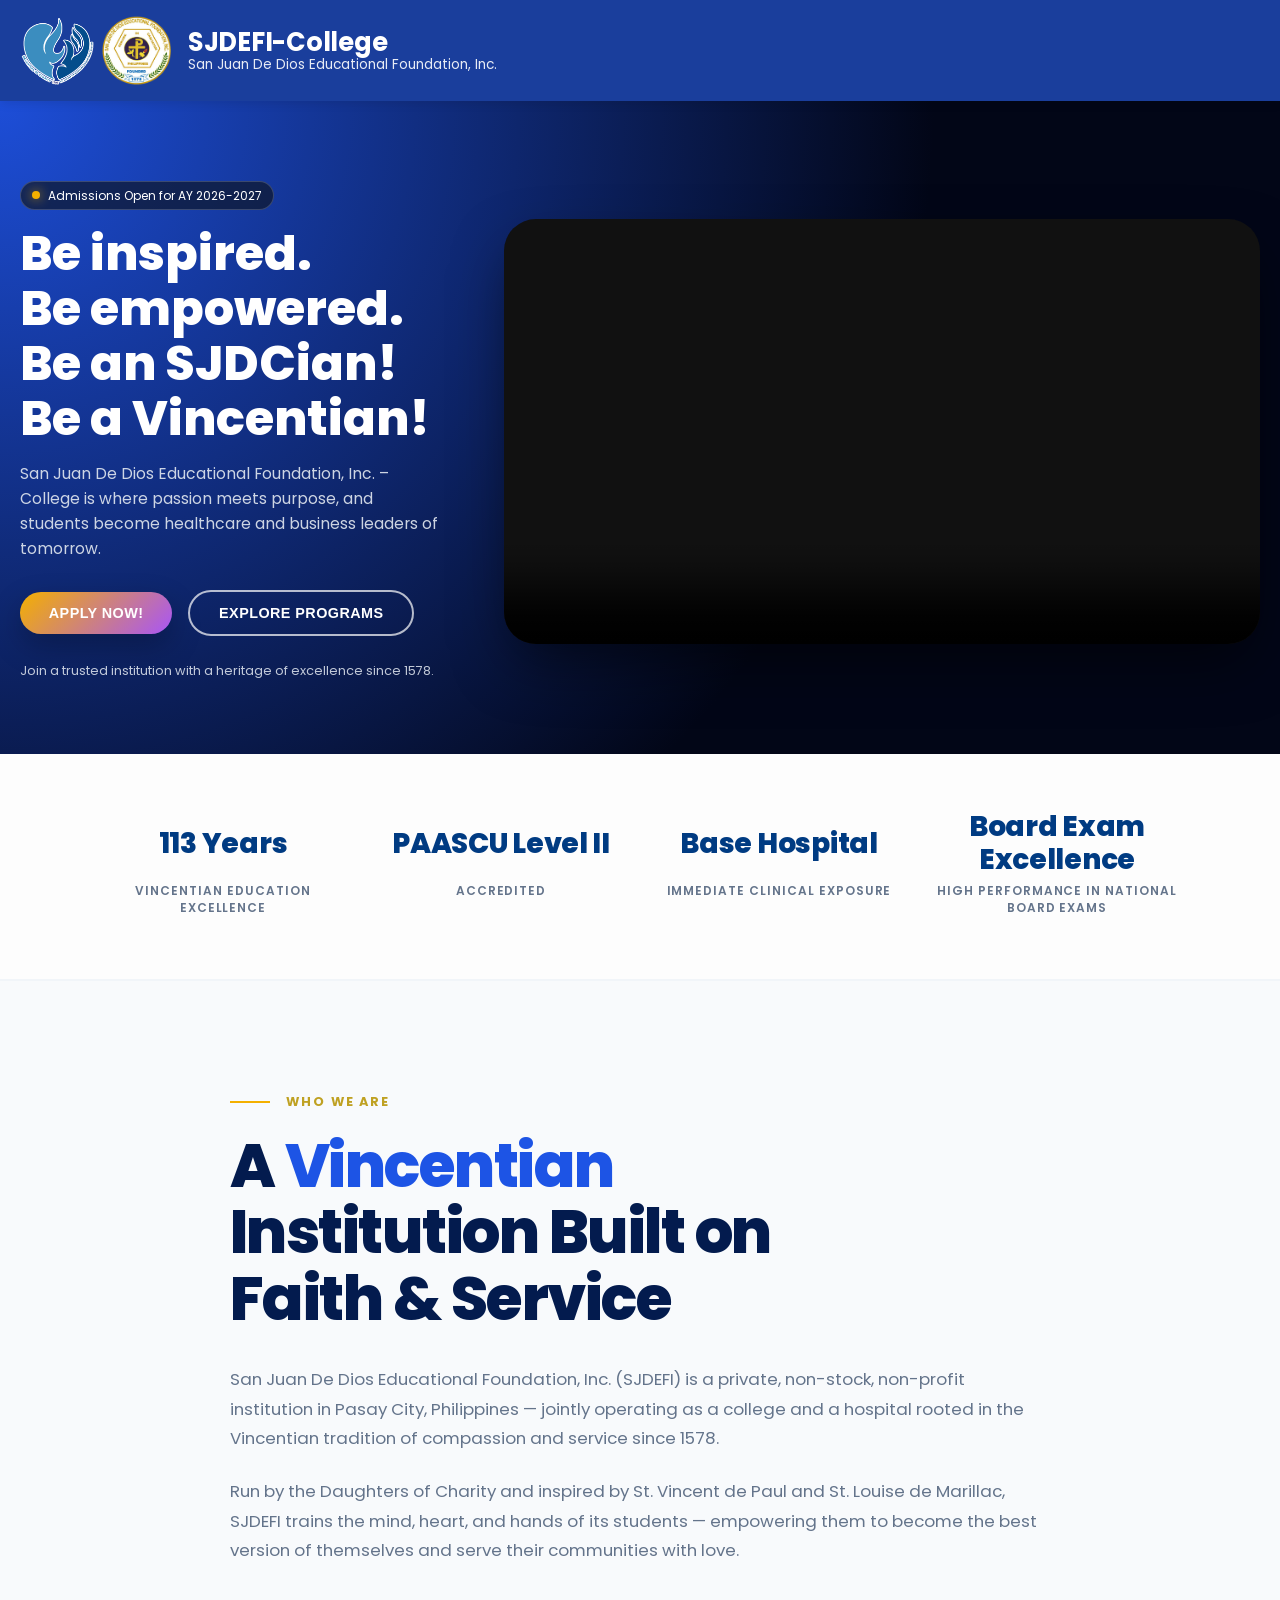
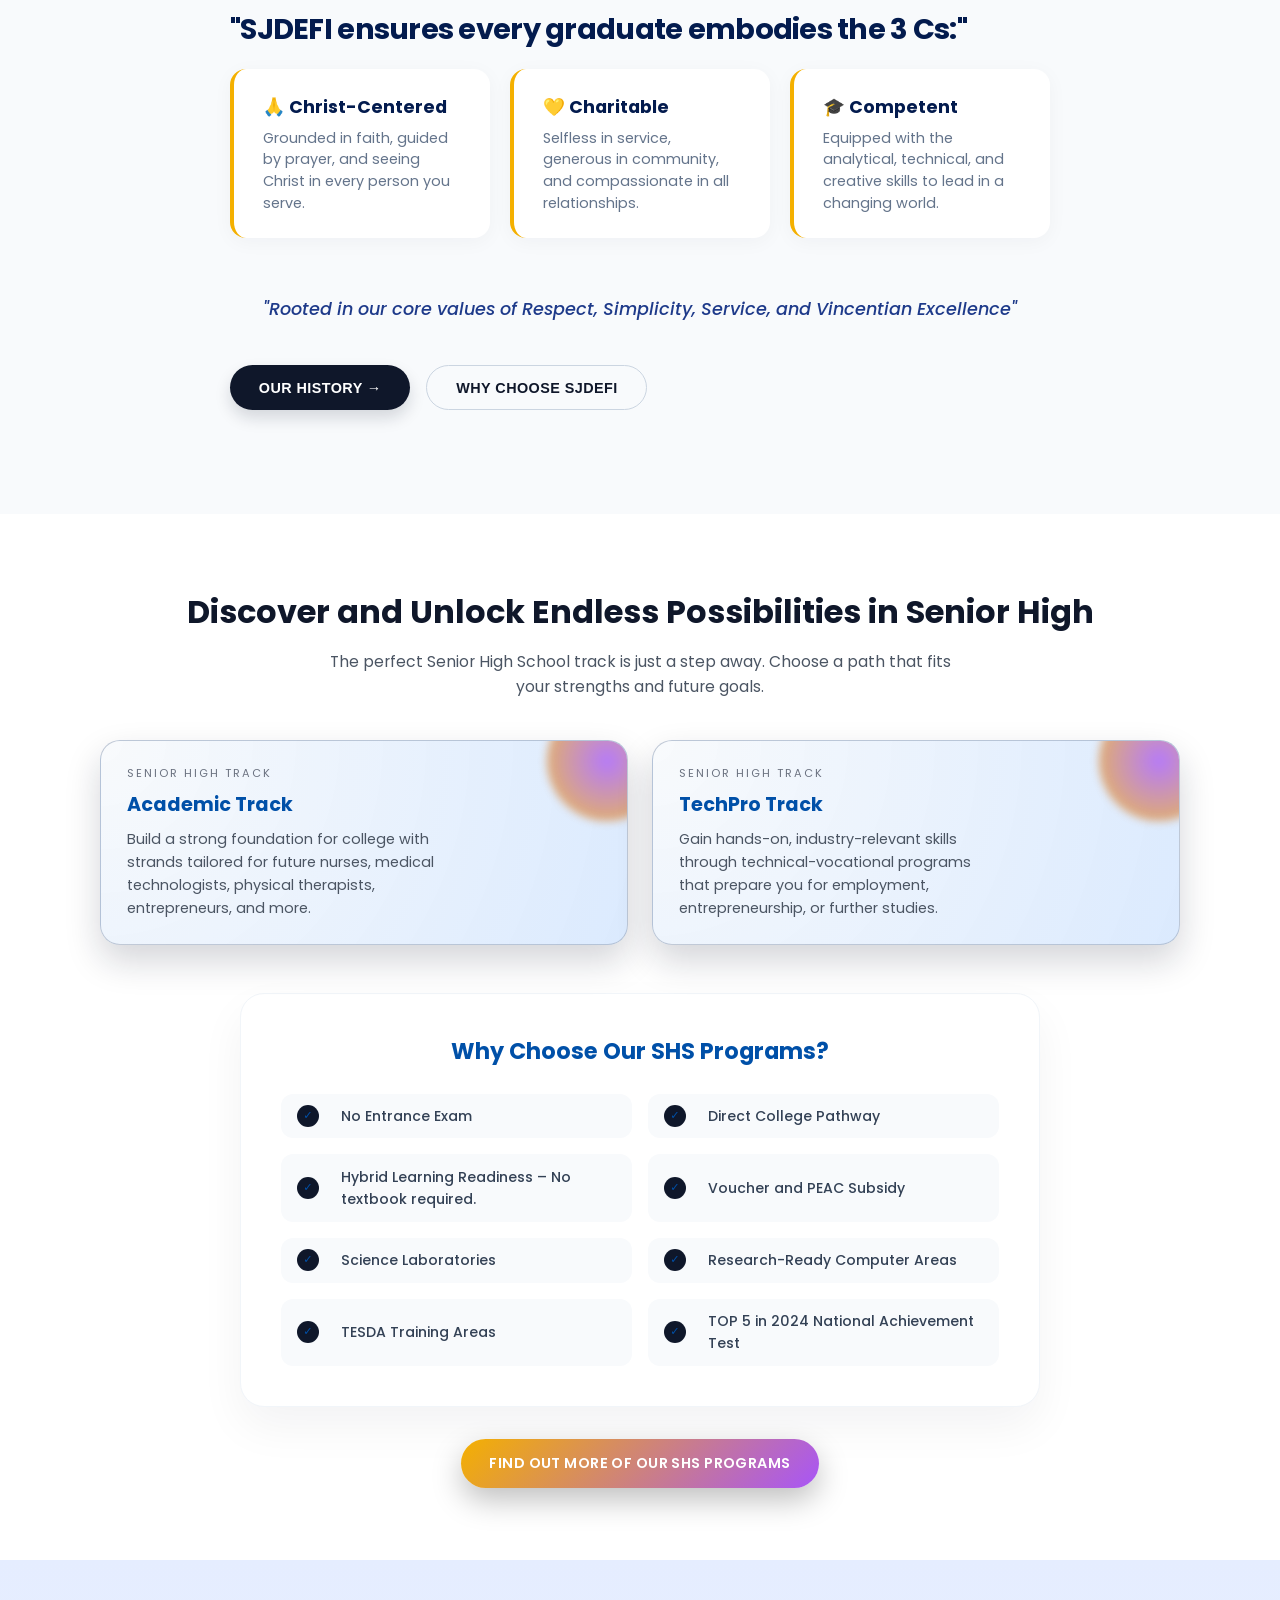
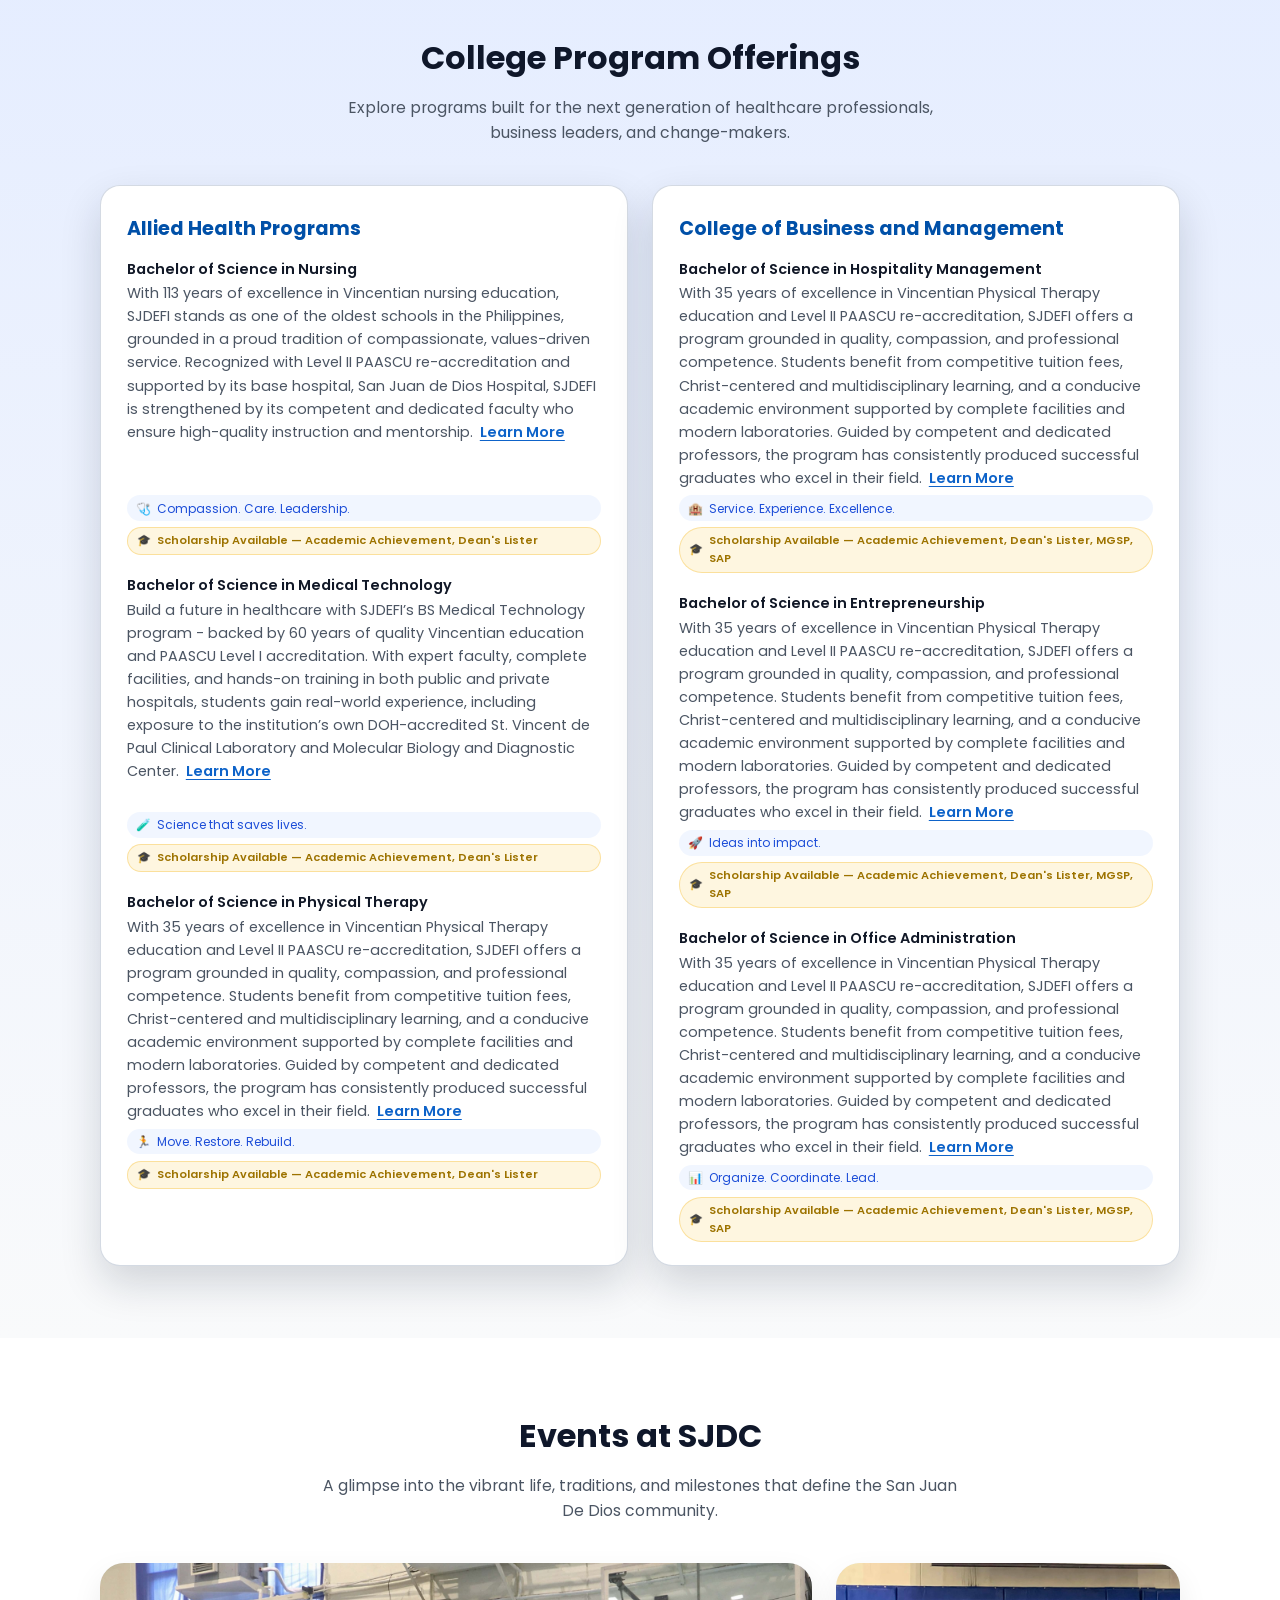
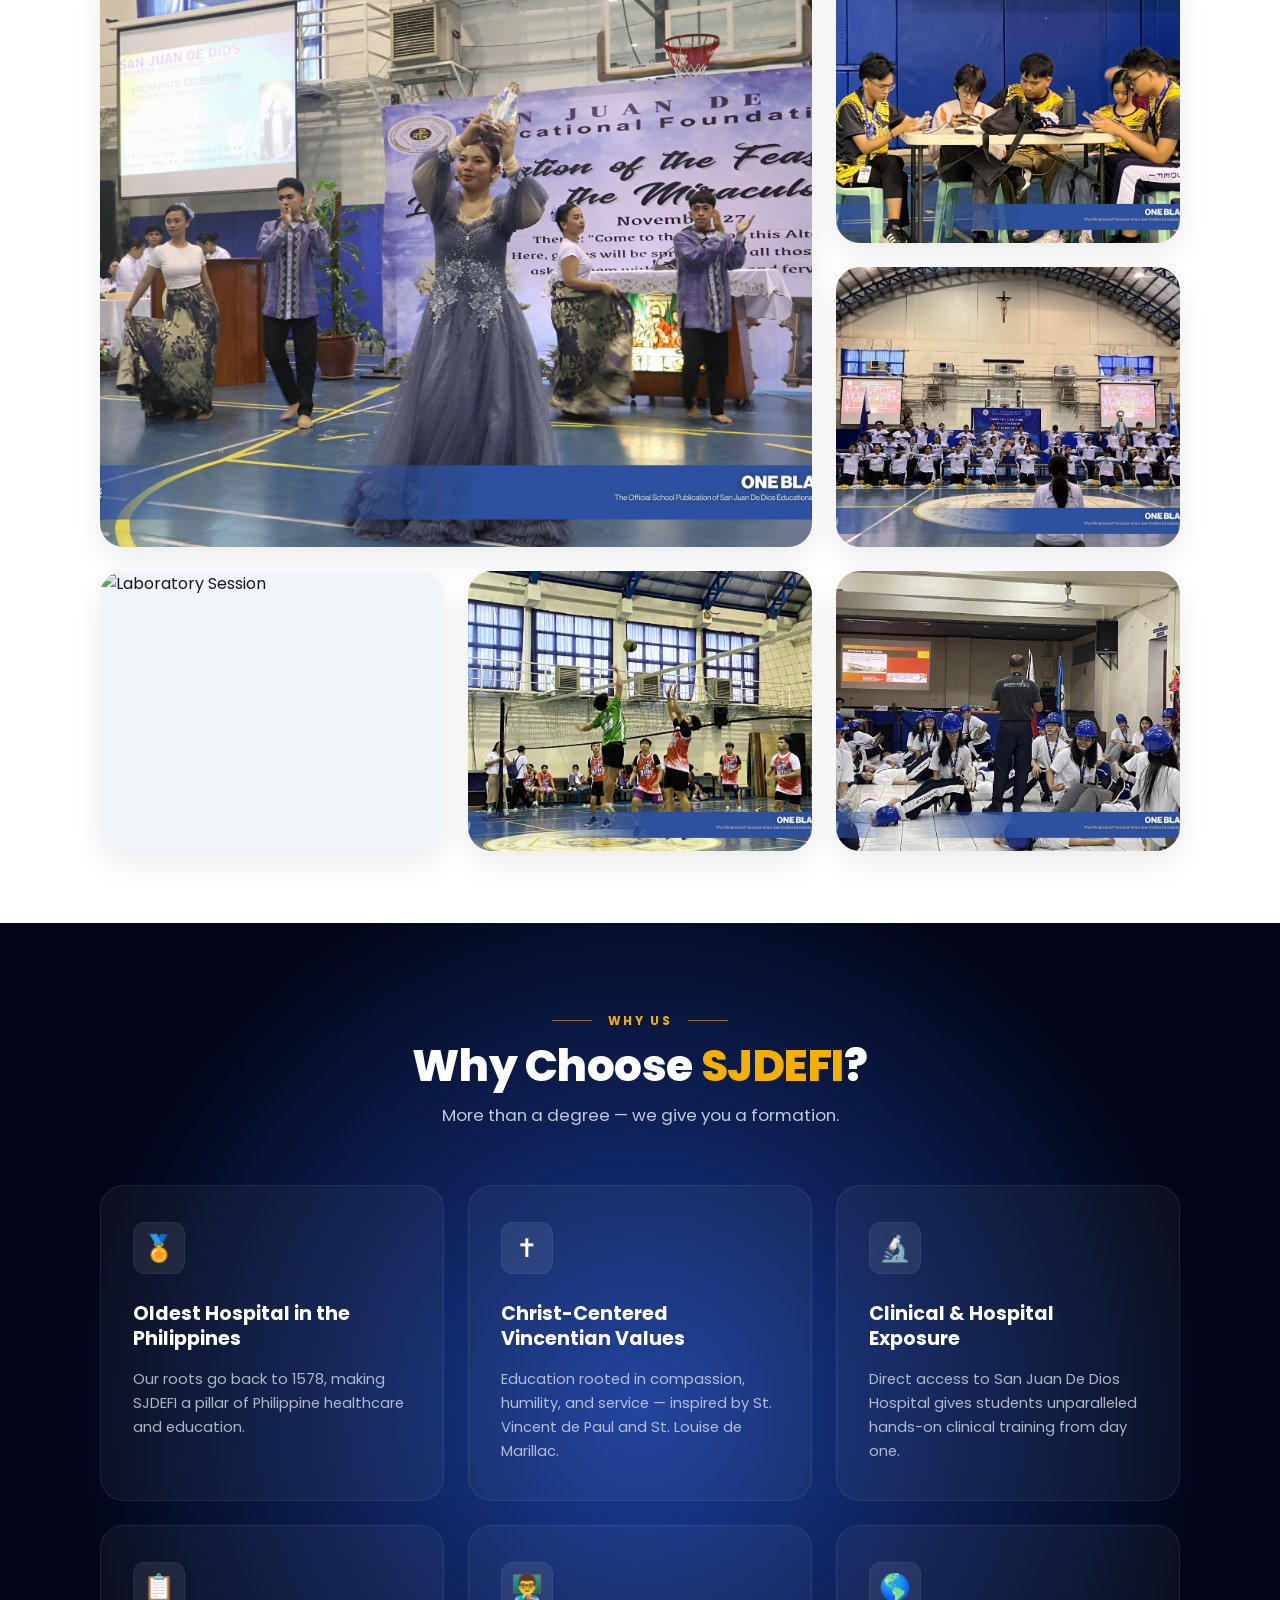
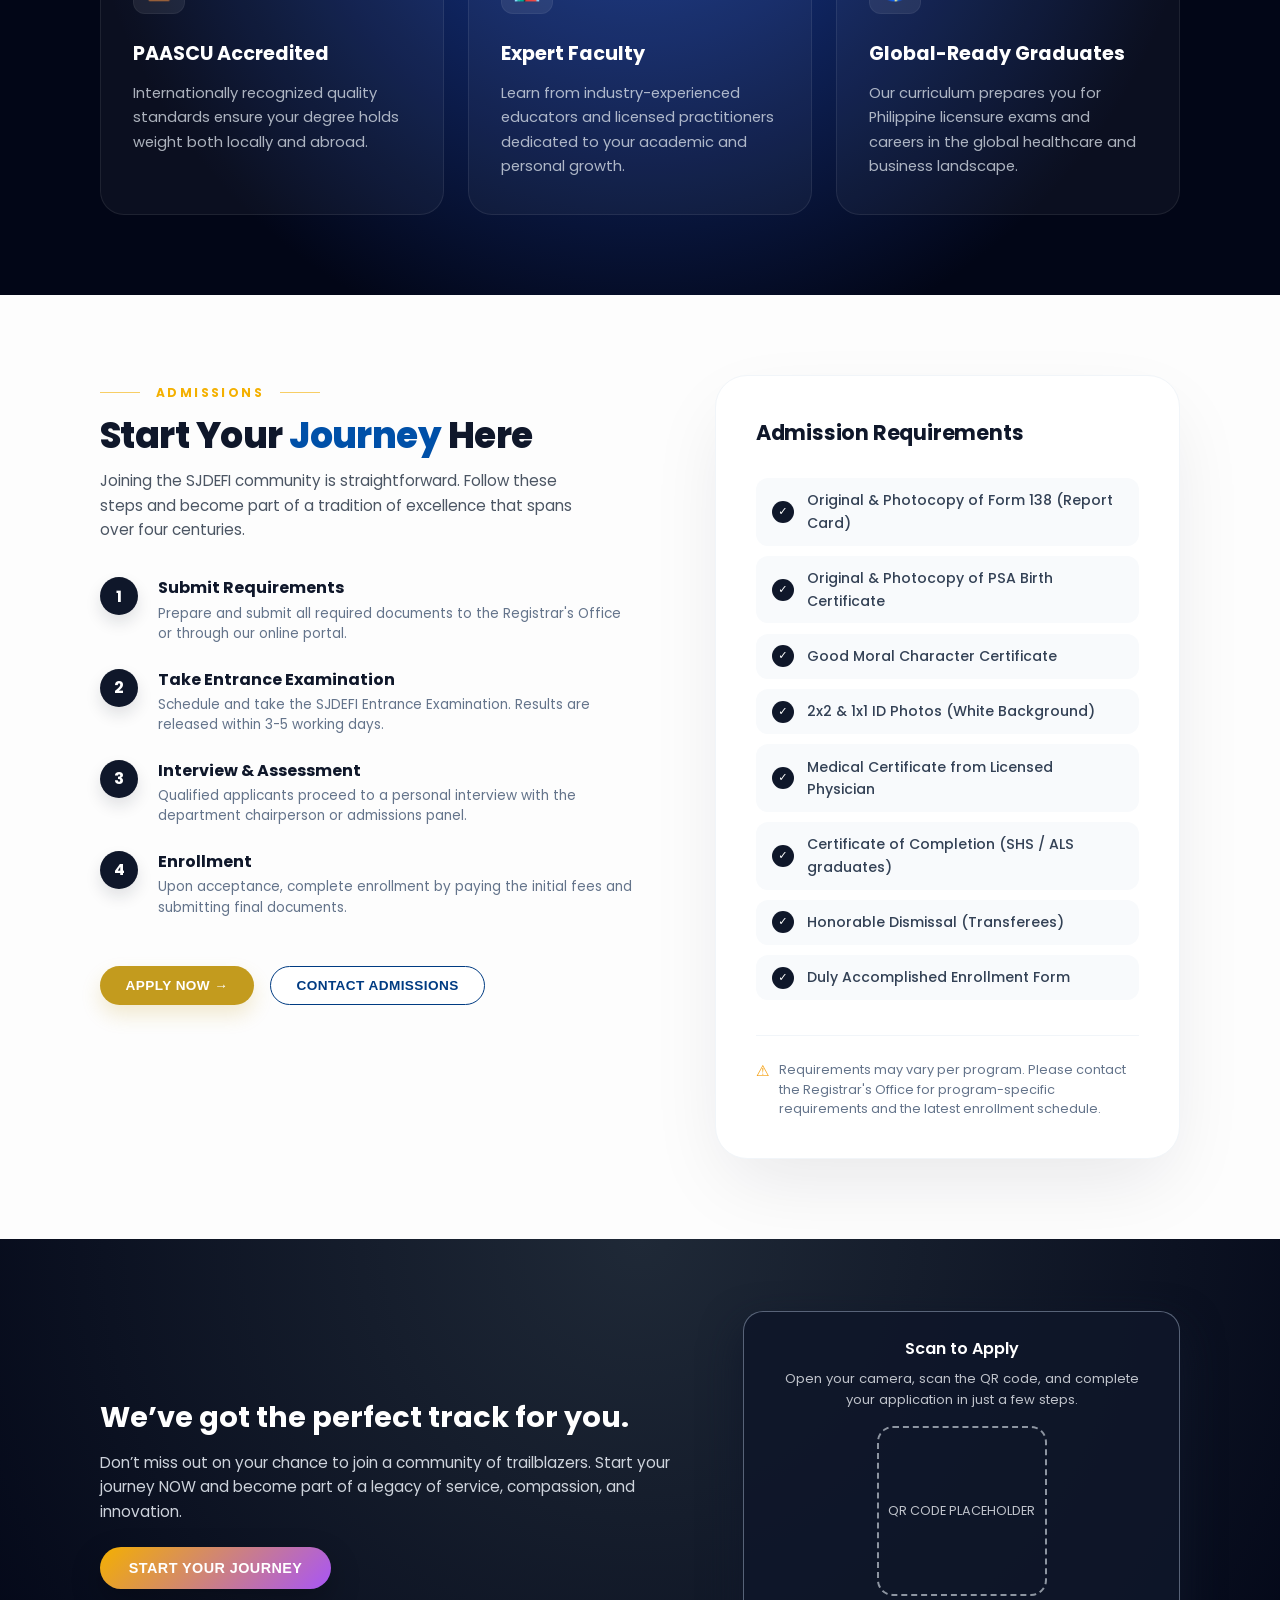
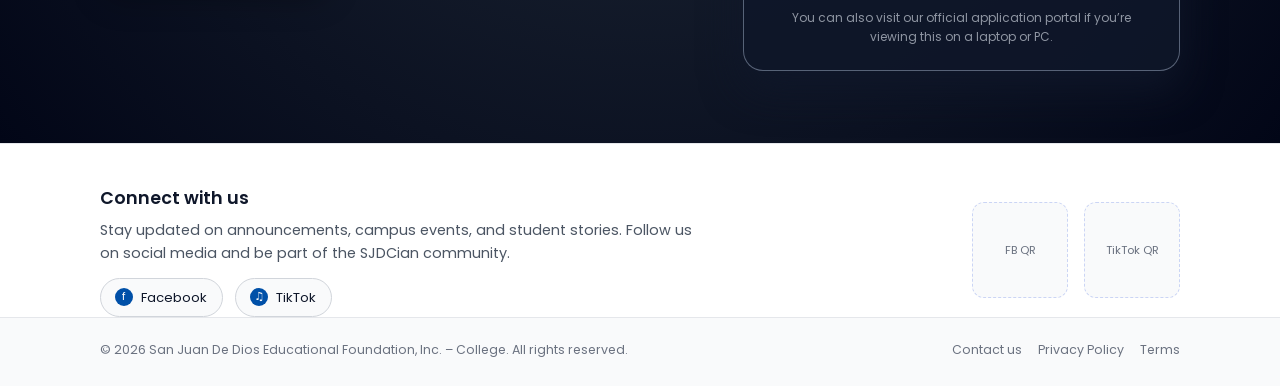
==== commit add9ee3d: "Scholarship" ====
--- a/sjdefi/draft2/draft2.html
+++ b/sjdefi/draft2/draft2.html
@@ -265,7 +265,7 @@
                 <span>🩺</span><span>Compassion. Care. Leadership.</span>
               </div>
               <div class="scholarship-badge">
-                <span>🎓</span><span>Scholarship Available — SAP, MGSP, Academic Scholarship</span>
+                <span>🎓</span><span>Scholarship Available — Academic Achievement, Dean's Lister</span>
               </div>
             </li>
             <li>
@@ -281,7 +281,7 @@
                 <span>🧪</span><span>Science that saves lives.</span>
               </div>
               <div class="scholarship-badge">
-                <span>🎓</span><span>Scholarship Available — SAP, MGSP, Academic Scholarship</span>
+                <span>🎓</span><span>Scholarship Available — Academic Achievement, Dean's Lister</span>
               </div>
             </li>
             <li>
@@ -298,7 +298,7 @@
                 <span>🏃</span><span>Move. Restore. Rebuild.</span>
               </div>
               <div class="scholarship-badge">
-                <span>🎓</span><span>Scholarship Available — SAP, MGSP, Academic Scholarship</span>
+                <span>🎓</span><span>Scholarship Available — Academic Achievement, Dean's Lister</span>
               </div>
             </li>
           </ul>
@@ -323,7 +323,7 @@
                 <span>🏨</span><span>Service. Experience. Excellence.</span>
               </div>
               <div class="scholarship-badge">
-                <span>🎓</span><span>Scholarship Available — SAP, MGSP, Academic Scholarship</span>
+                <span>🎓</span><span>Scholarship Available — Academic Achievement, Dean's Lister, MGSP, SAP</span>
               </div>
             </li>
             <li>
@@ -340,7 +340,7 @@
                 <span>🚀</span><span>Ideas into impact.</span>
               </div>
               <div class="scholarship-badge">
-                <span>🎓</span><span>Scholarship Available — SAP, MGSP, Academic Scholarship</span>
+                <span>🎓</span><span>Scholarship Available — Academic Achievement, Dean's Lister, MGSP, SAP</span>
               </div>
             </li>
             <li>
@@ -357,7 +357,7 @@
                 <span>📊</span><span>Organize. Coordinate. Lead.</span>
               </div>
               <div class="scholarship-badge">
-                <span>🎓</span><span>Scholarship Available — SAP, MGSP, Academic Scholarship</span>
+                <span>🎓</span><span>Scholarship Available — Academic Achievement, Dean's Lister, MGSP, SAP</span>
               </div>
             </li>
           </ul>
@@ -482,7 +482,7 @@
           <div class="why-icon-box">🌎</div>
           <h3 class="why-card-title">Global-Ready Graduates</h3>
           <p class="why-card-text">
-            Our curriculum prepares you for Philipp licensure exams and careers in the global healthcare and
+            Our curriculum prepares you for Philippine licensure exams and careers in the global healthcare and
             business landscape.
           </p>
         </article>
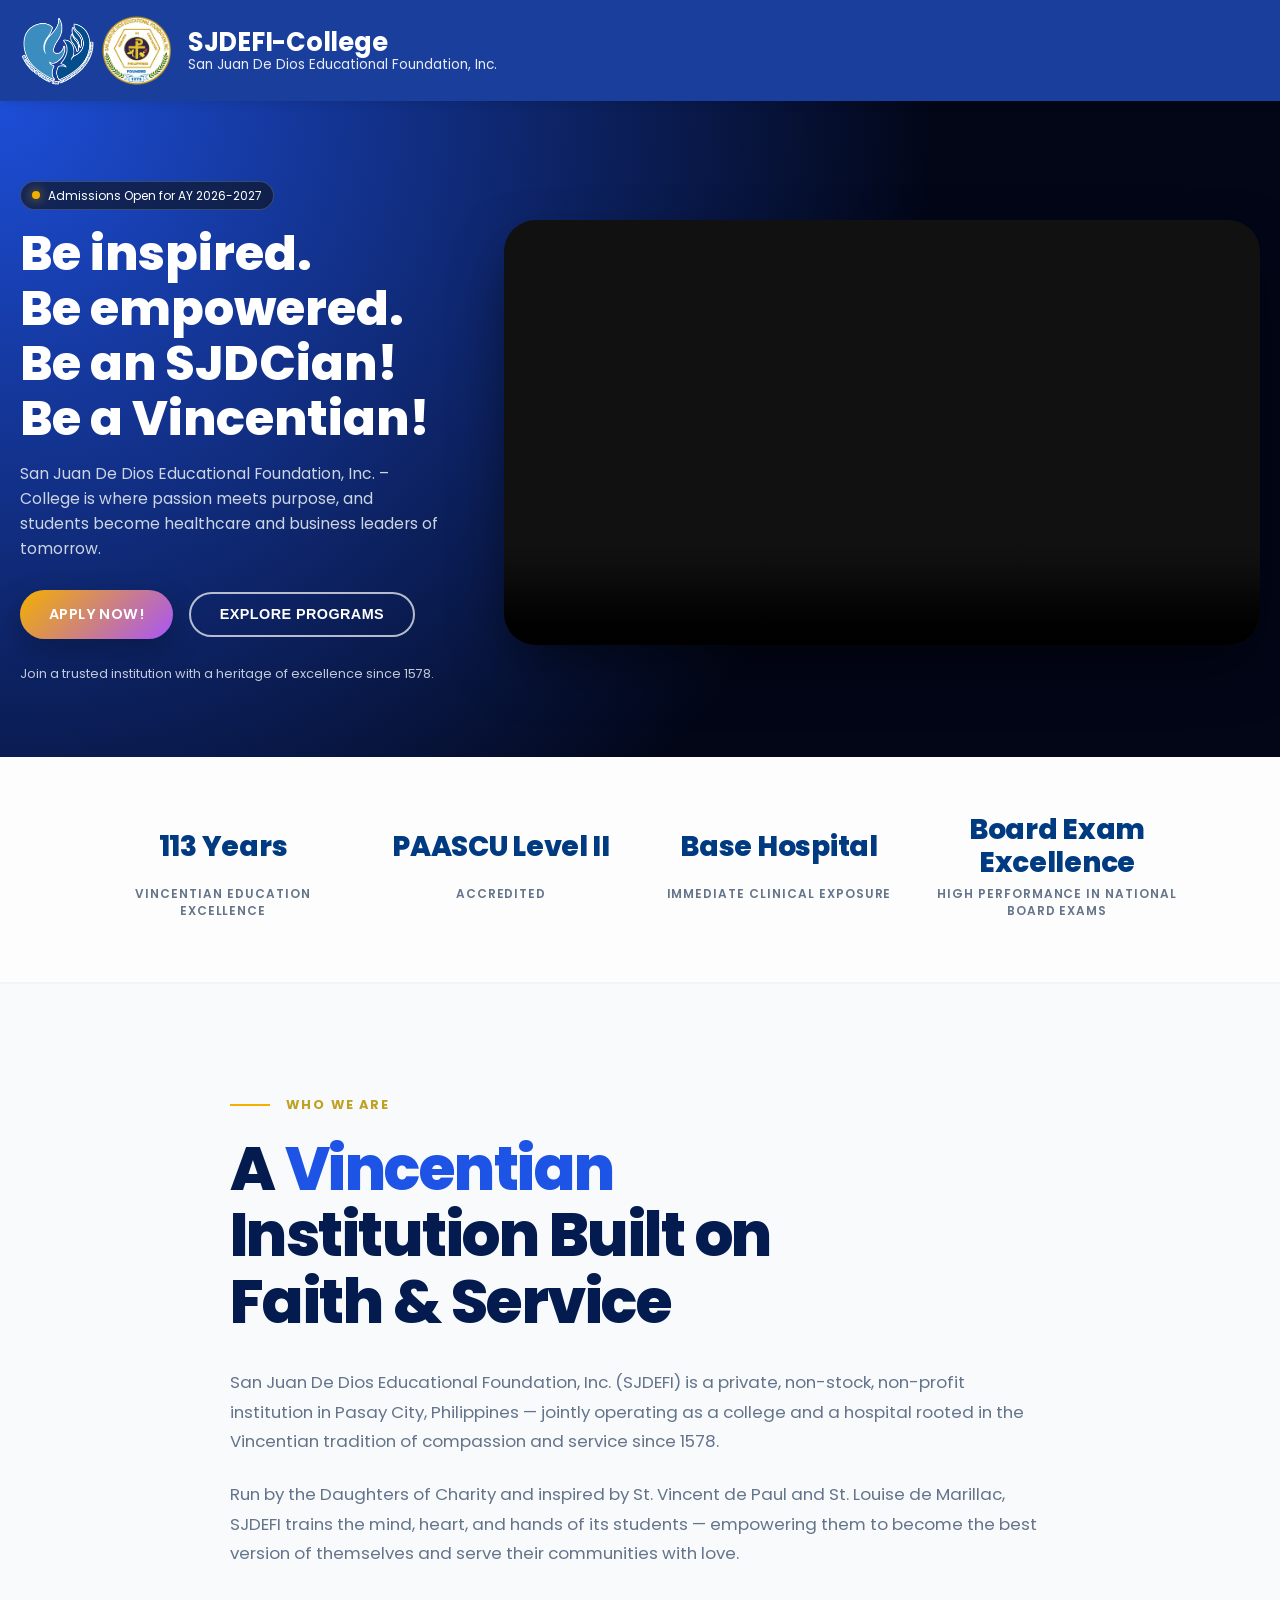
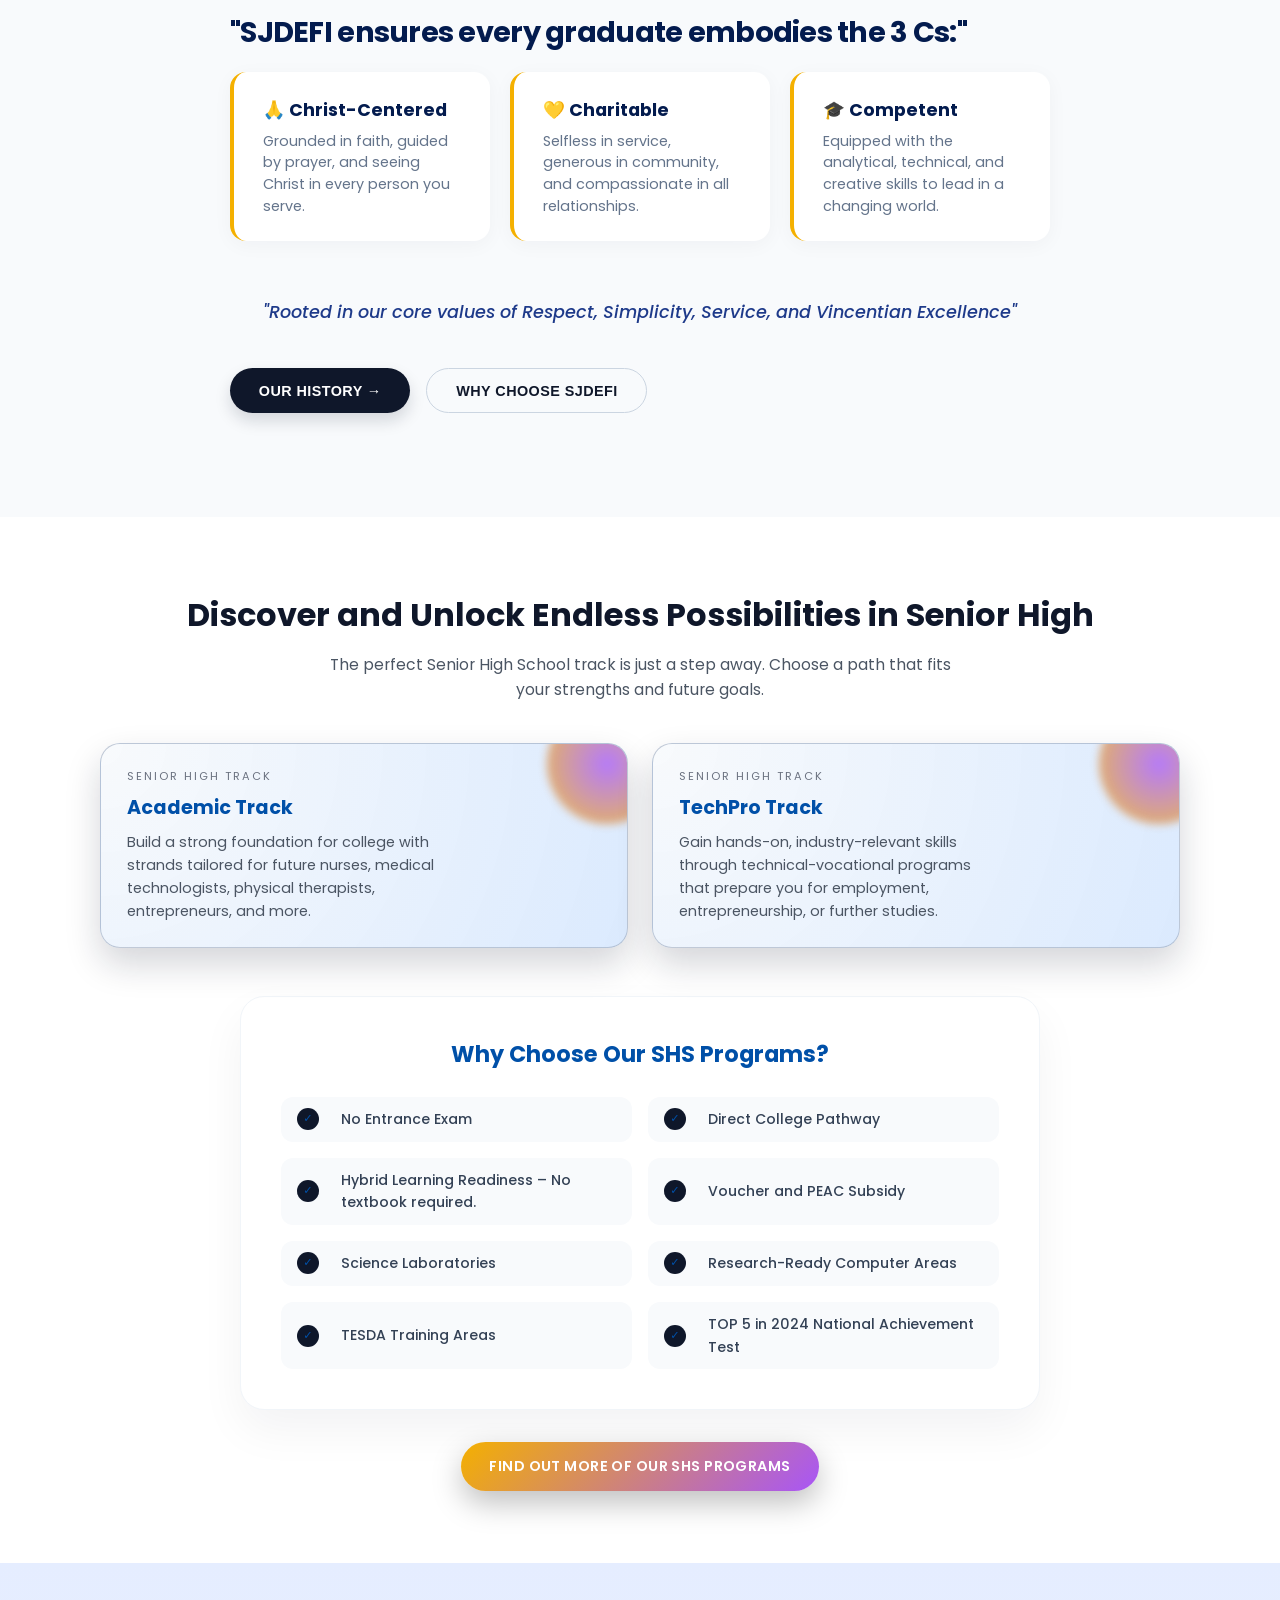
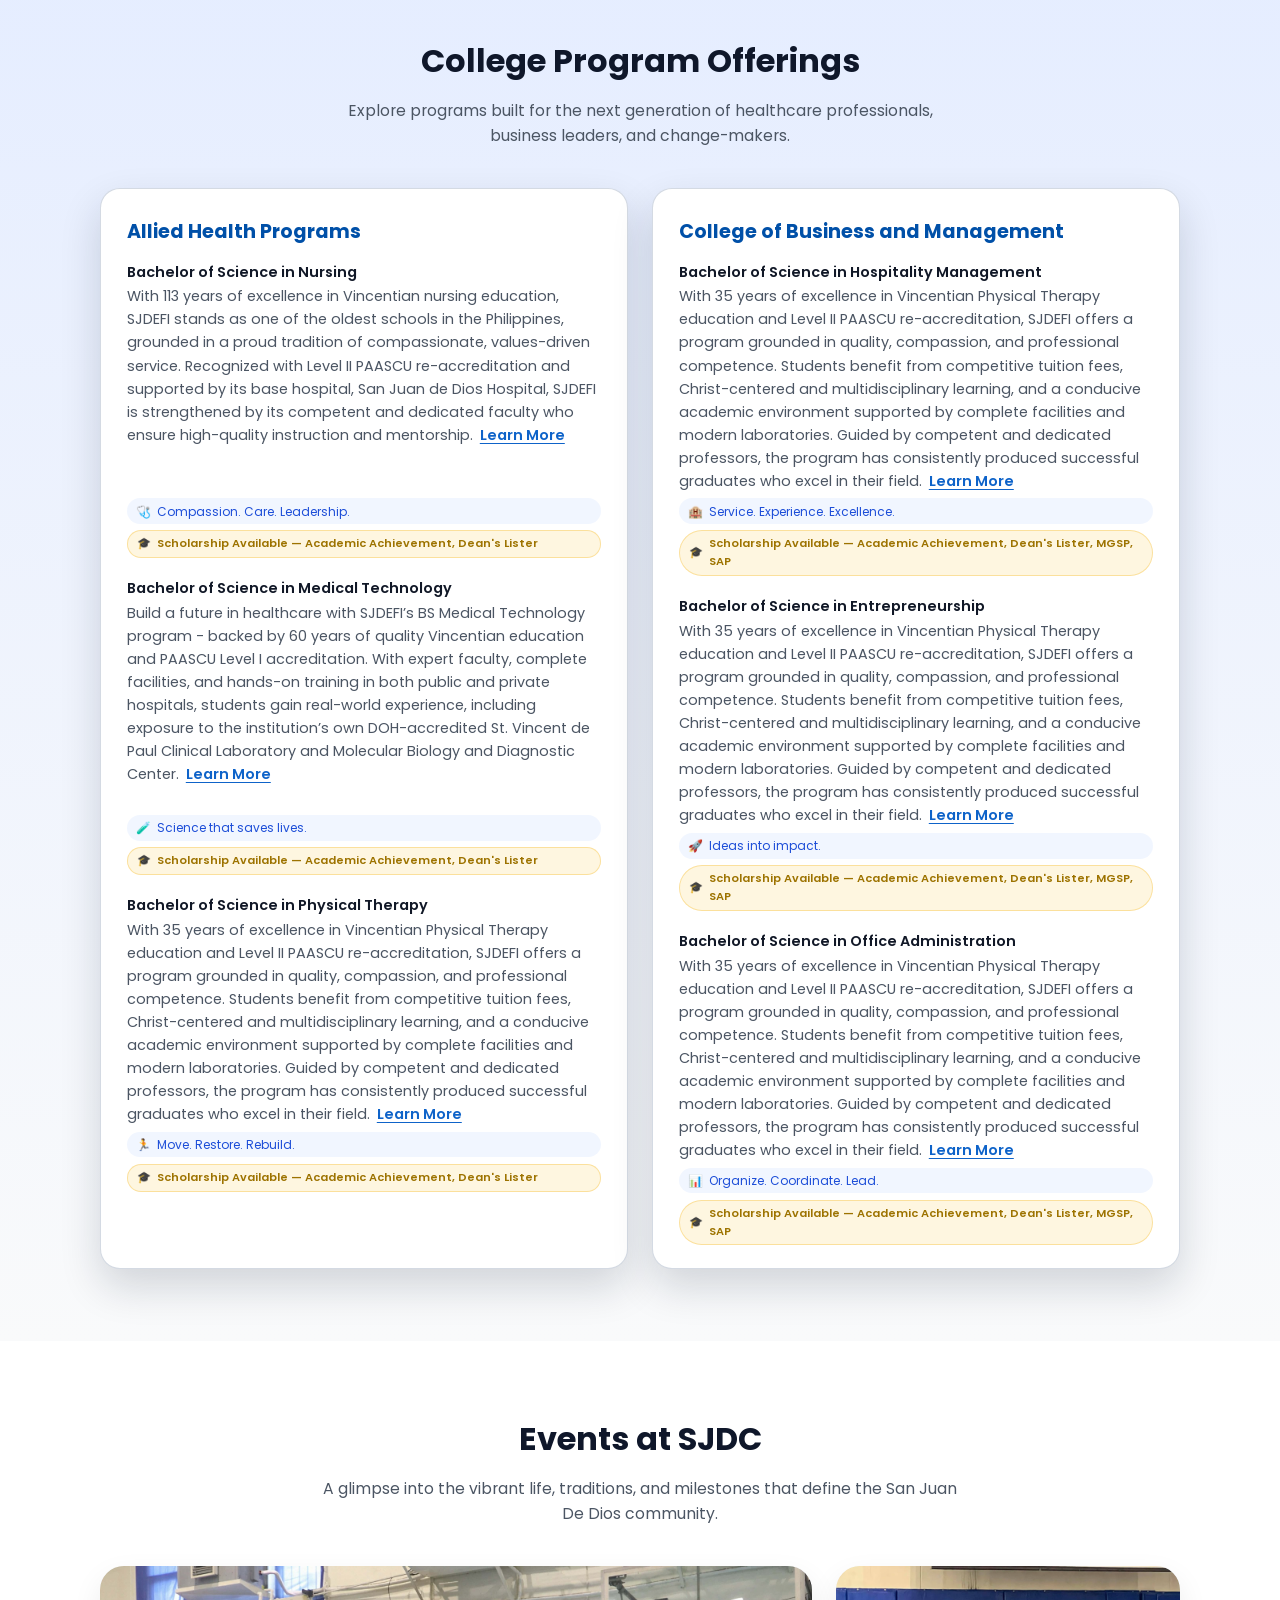
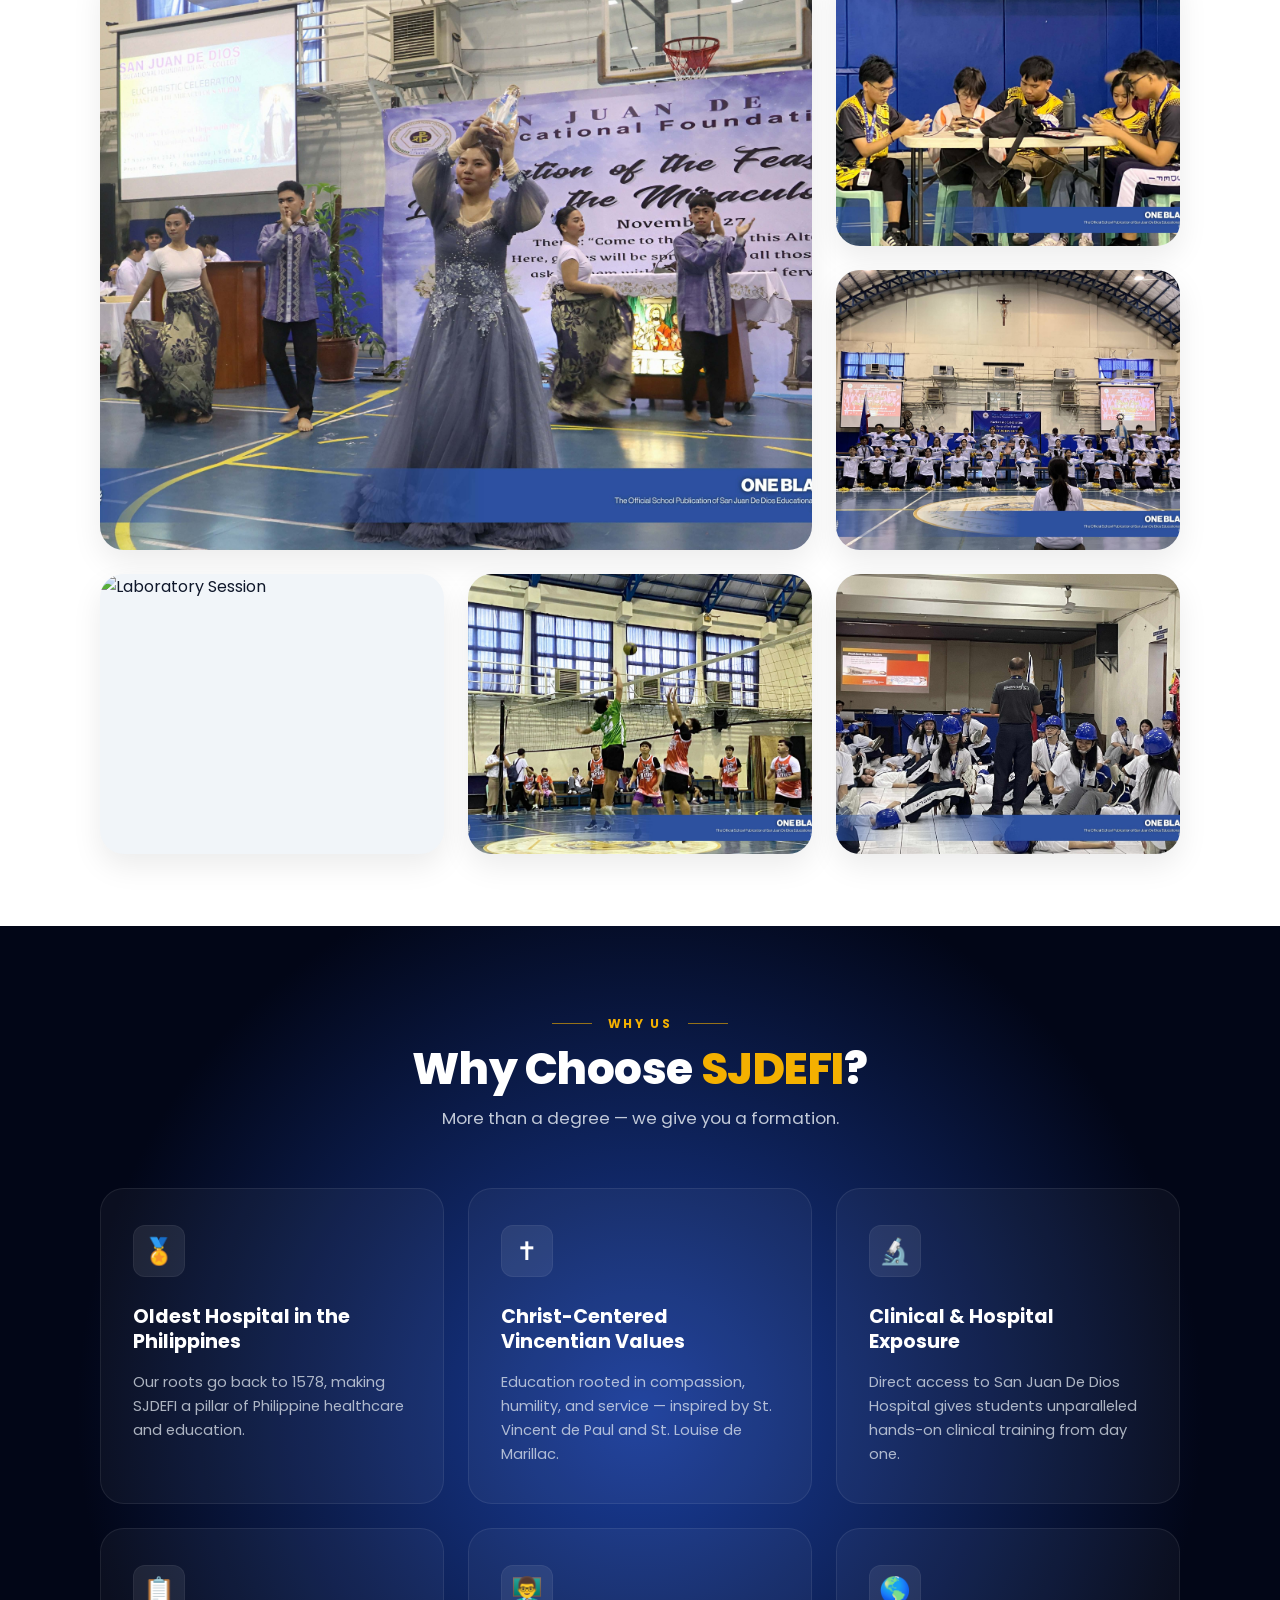
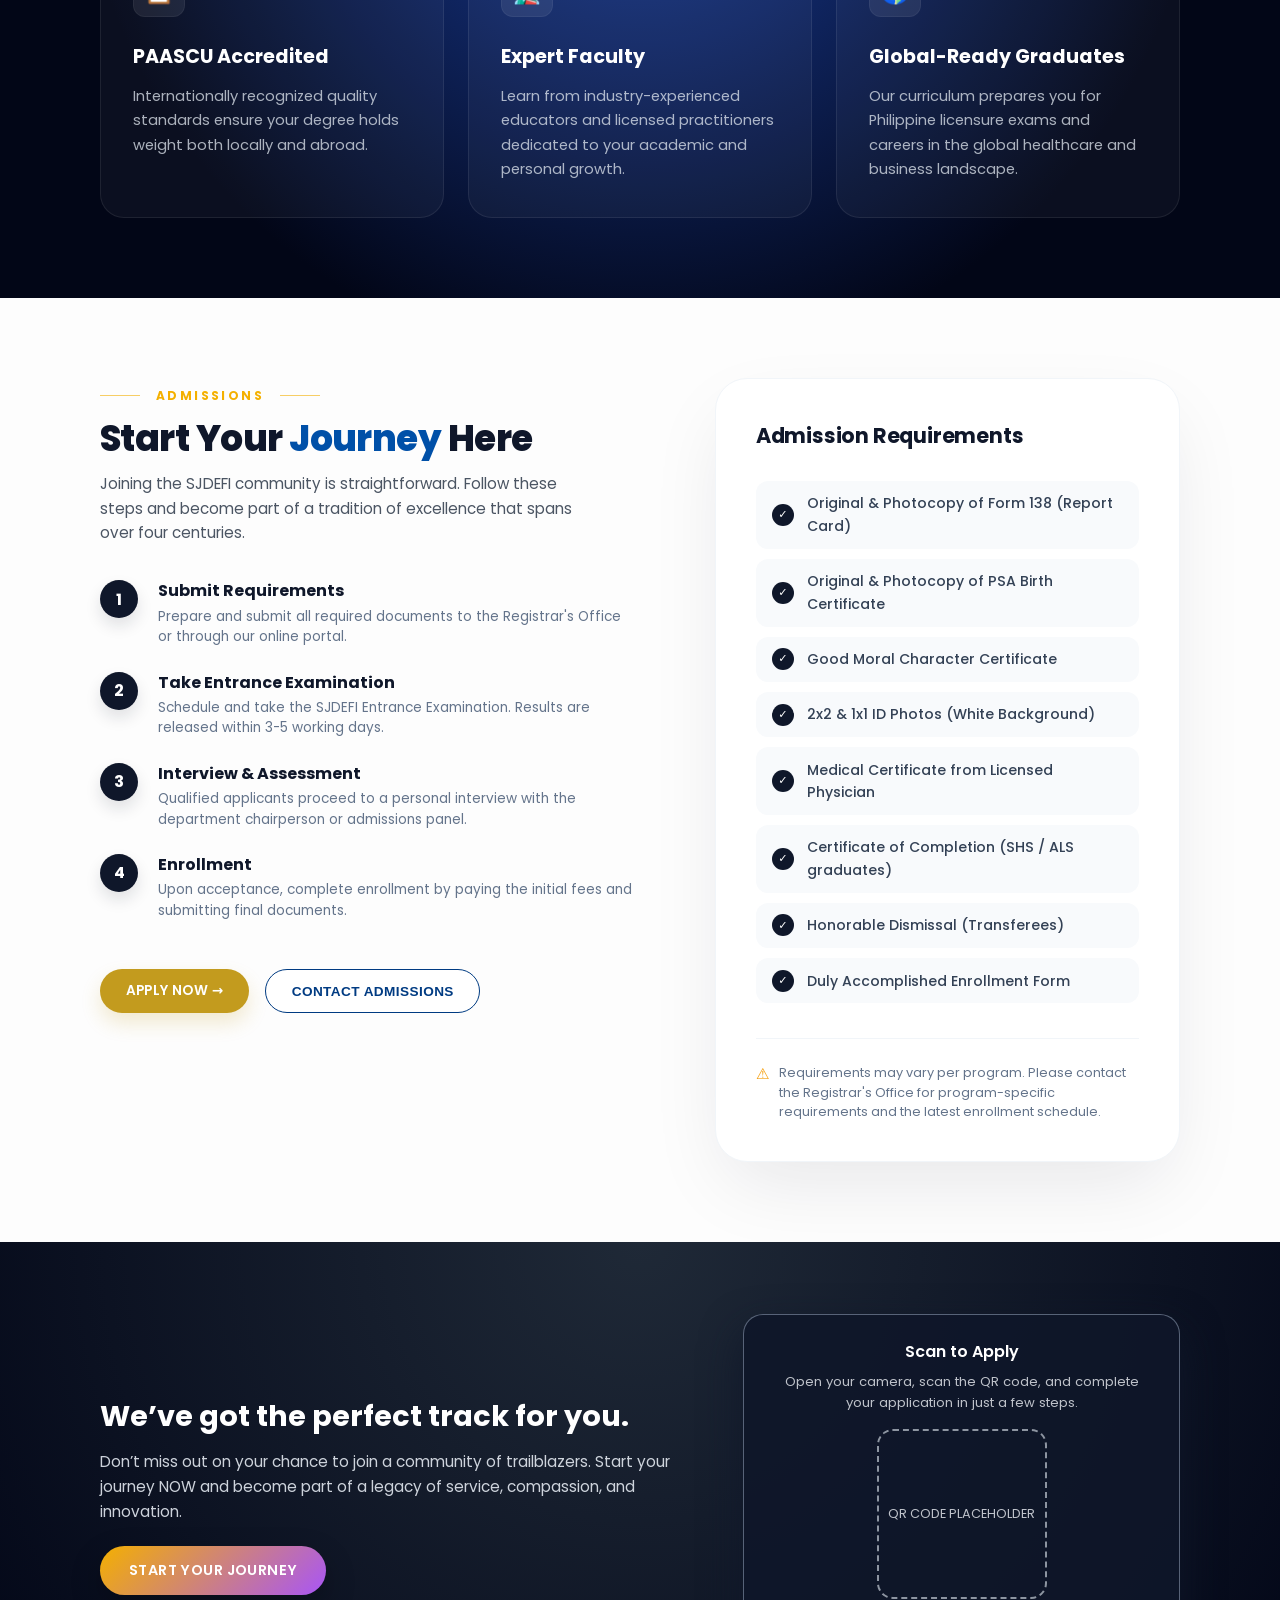
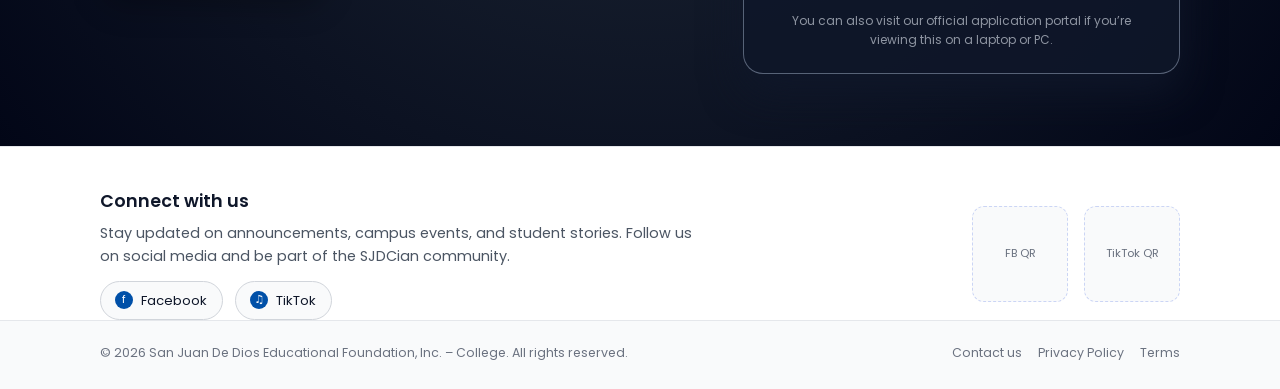
==== commit 8172c990: "Updated links" ====
--- a/sjdefi/draft2/draft2.html
+++ b/sjdefi/draft2/draft2.html
@@ -61,9 +61,12 @@
             passion meets purpose, and students become healthcare and business leaders of tomorrow.
           </p>
           <div class="hero-cta">
-            <button class="btn btn-primary">
+            <a class="btn btn-primary"
+              href="https://docs.google.com/forms/d/e/1FAIpQLSca0isY3-HkVWODLwedAHBQz__iI5YKm-xKsHf0PAS3bjiOrQ/viewform"
+              target="_blank" rel="noopener noreferrer"
+              style="text-decoration: none; display: inline-flex; justify-content: center; align-items: center;">
               Apply NOW!
-            </button>
+            </a>
             <button class="btn btn-outline">
               Explore Programs
             </button>
@@ -536,9 +539,12 @@
           </div>
 
           <div class="admissions-cta">
-            <button class="btn btn-apply">
+            <a class="btn btn-apply"
+              href="https://docs.google.com/forms/d/e/1FAIpQLSca0isY3-HkVWODLwedAHBQz__iI5YKm-xKsHf0PAS3bjiOrQ/viewform"
+              target="_blank" rel="noopener noreferrer"
+              style="text-decoration: none; display: inline-flex; justify-content: center; align-items: center;">
               Apply Now →
-            </button>
+            </a>
             <button class="btn btn-contact">
               Contact Admissions
             </button>
@@ -578,9 +584,12 @@
             Start your journey NOW and become part of a legacy of service, compassion,
             and innovation.
           </p>
-          <button class="btn btn-primary">
+          <a class="btn btn-primary"
+            href="https://docs.google.com/forms/d/e/1FAIpQLSca0isY3-HkVWODLwedAHBQz__iI5YKm-xKsHf0PAS3bjiOrQ/viewform"
+            target="_blank" rel="noopener noreferrer"
+            style="text-decoration: none; display: inline-flex; justify-content: center; align-items: center;">
             Start Your Journey
-          </button>
+          </a>
         </div>
 
         <div class="cta-qr">
@@ -612,11 +621,11 @@
           </div>
           <div class="social-links">
             <!-- Replace href with actual links -->
-            <a href="#" class="social-btn">
+            <a href="https://www.facebook.com/SJDEFIcollege" class="social-btn" target="_blank">
               <span class="social-icon">f</span>
               <span>Facebook</span>
             </a>
-            <a href="#" class="social-btn">
+            <a href="https://www.tiktok.com/@sjdefi.college" class="social-btn" target="_blank">
               <span class="social-icon">♫</span>
               <span>TikTok</span>
             </a>
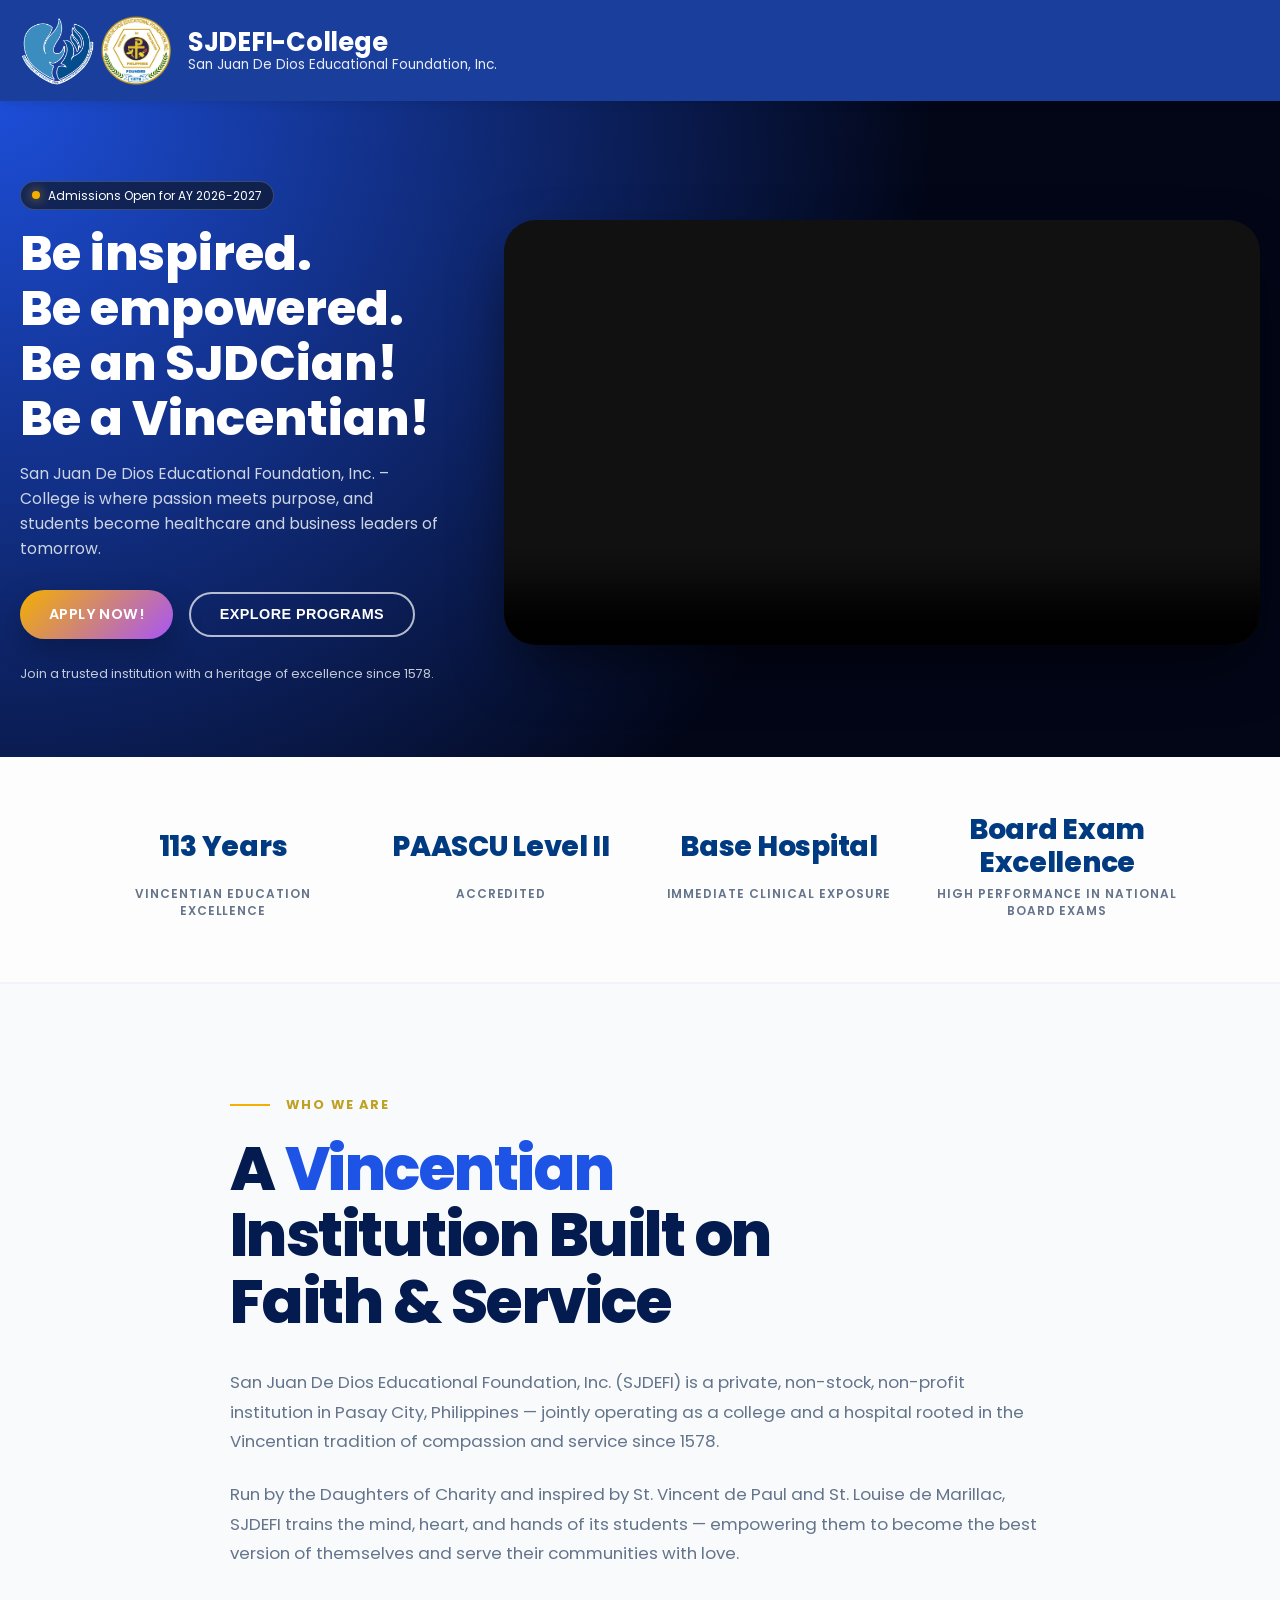
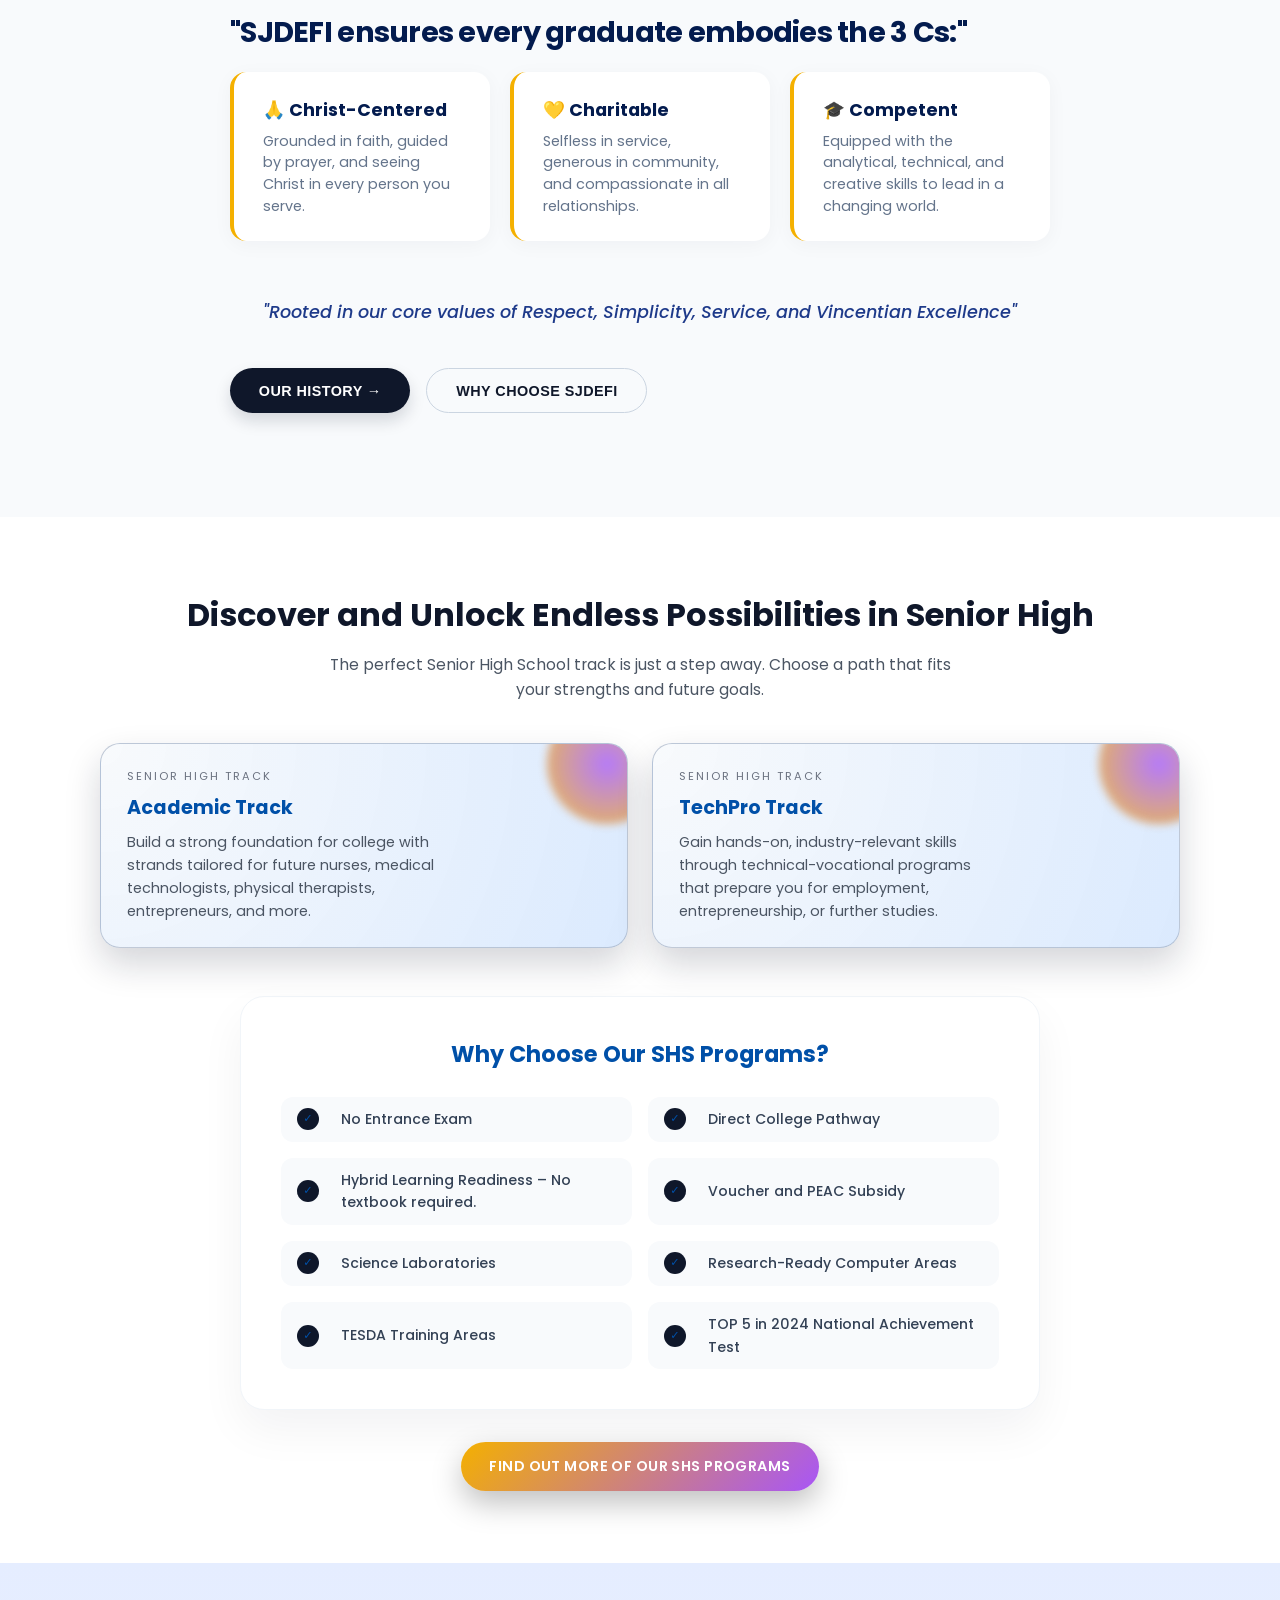
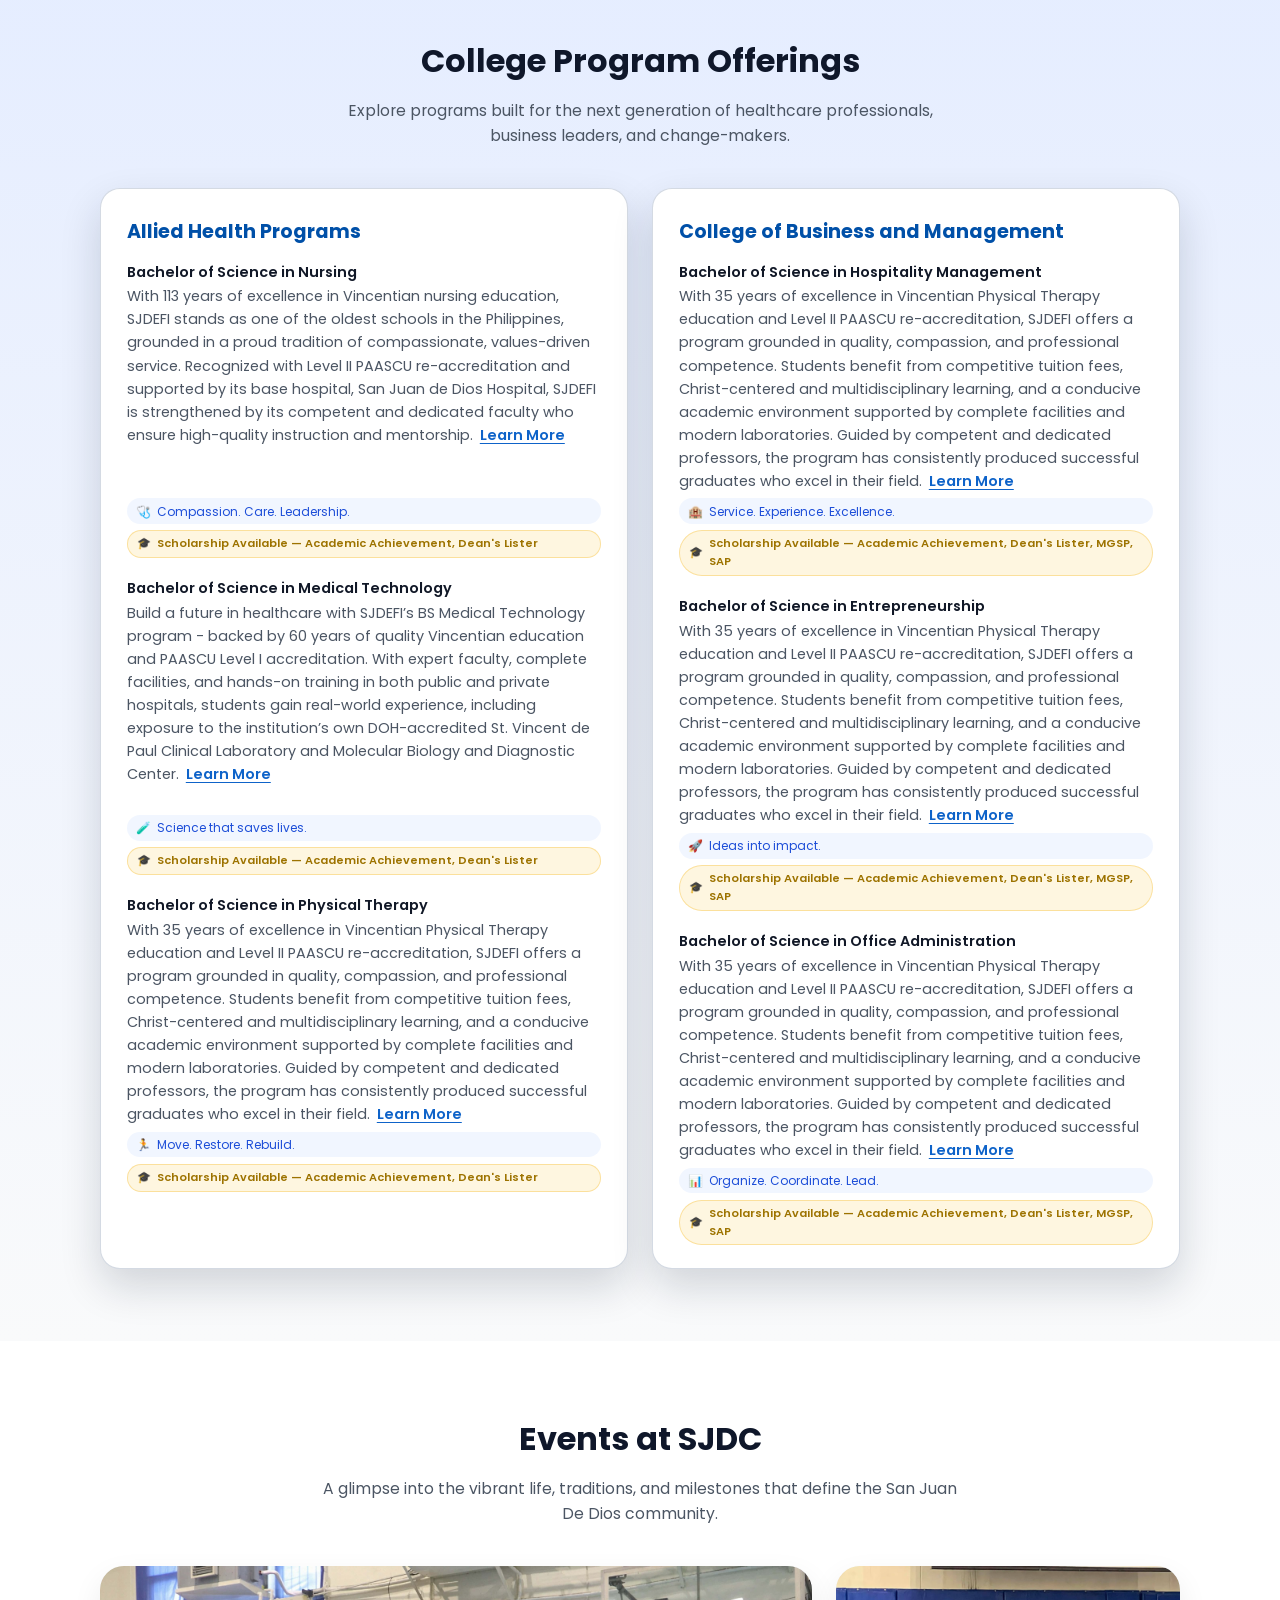
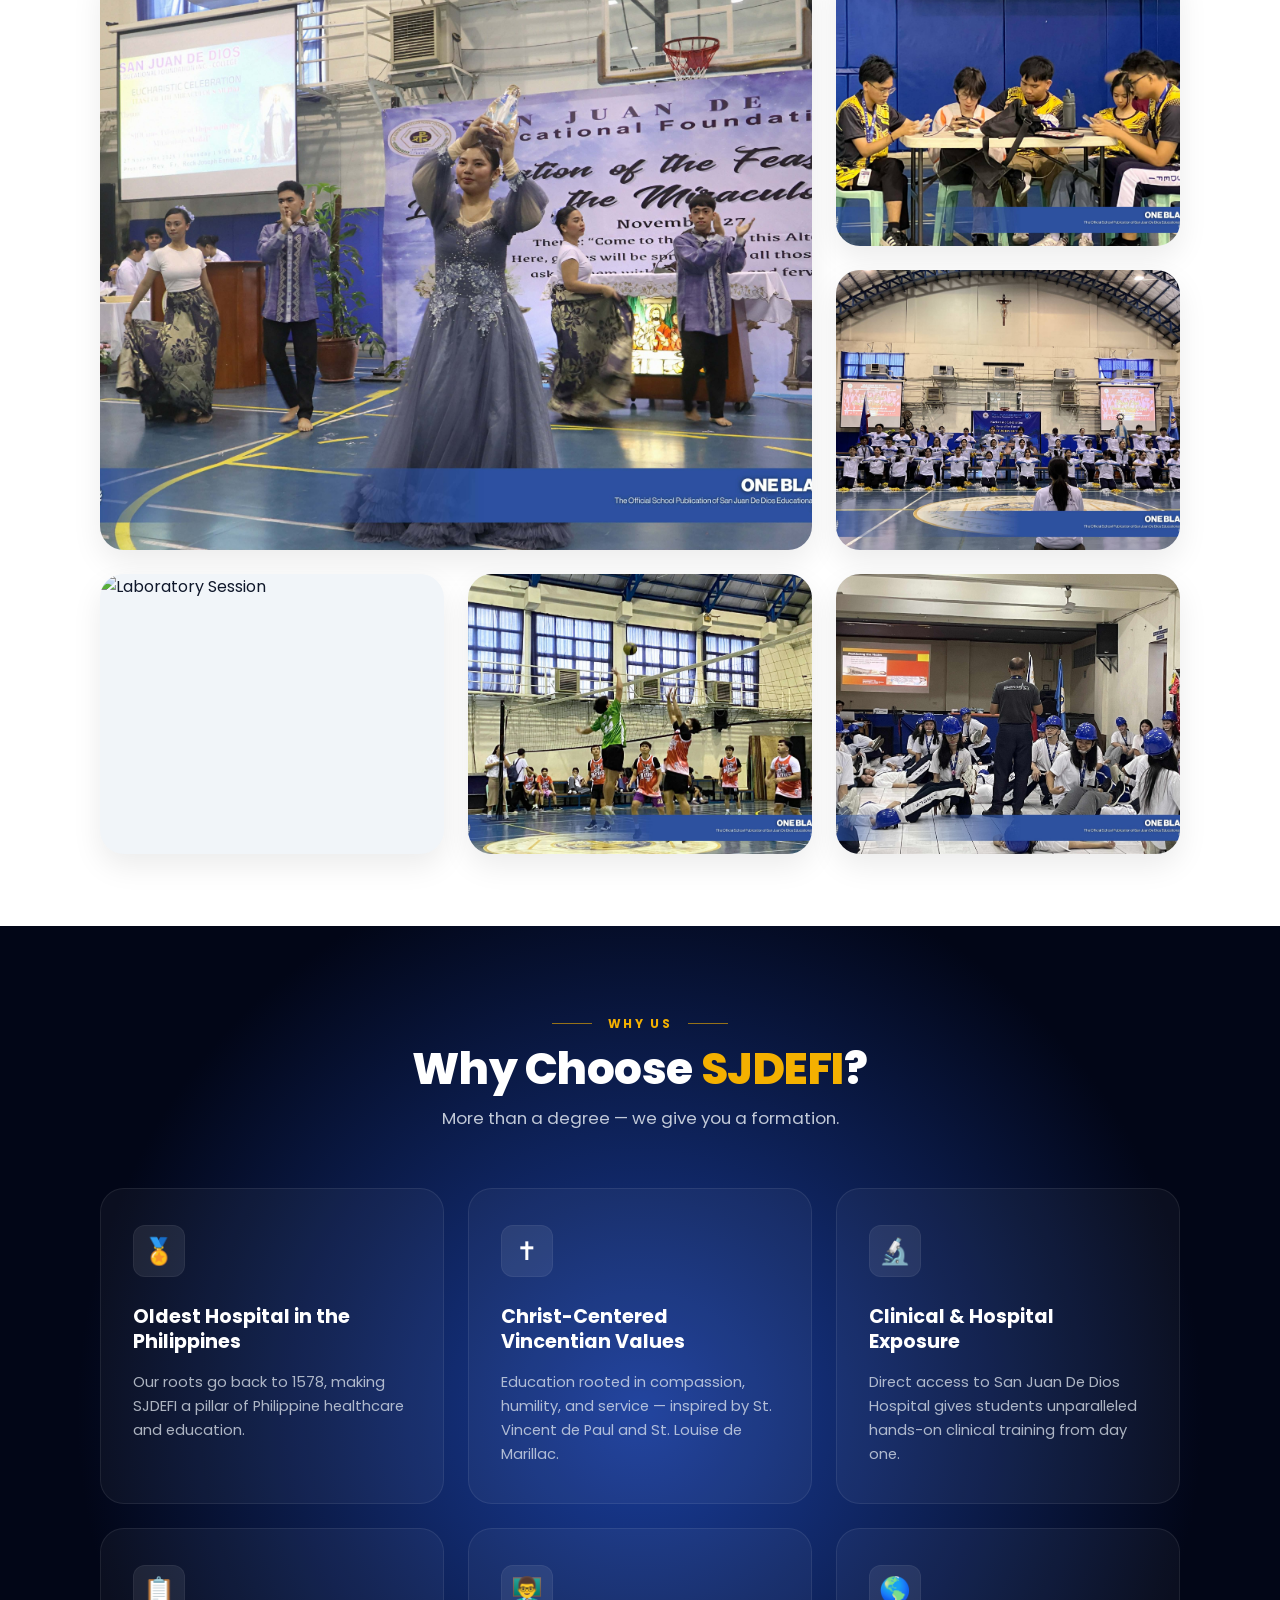
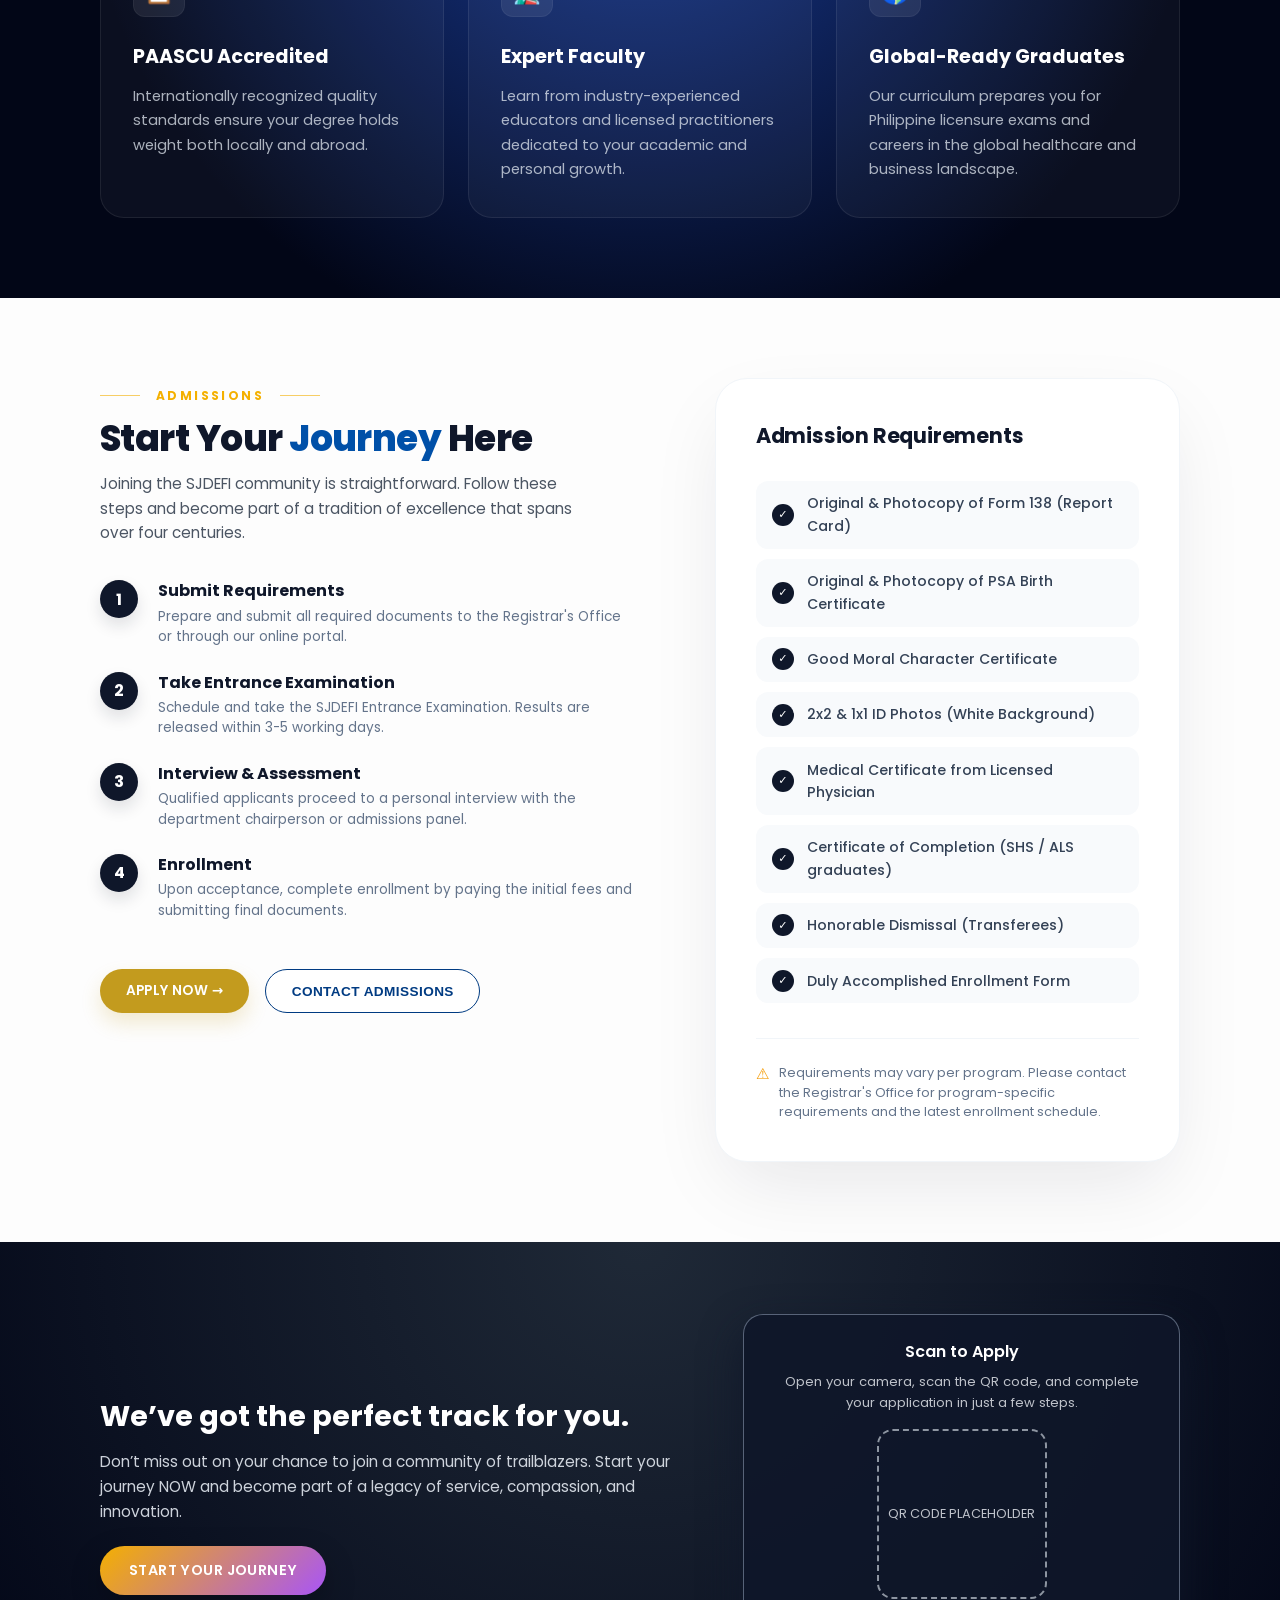
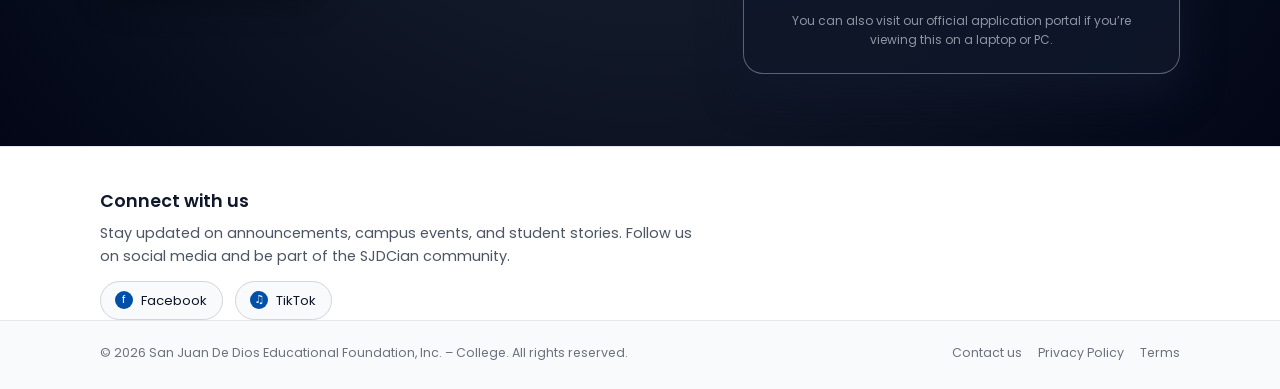
==== commit 6fd0ecd9: "Remove FB and Tiktok Placeholder" ====
--- a/sjdefi/draft2/draft2.html
+++ b/sjdefi/draft2/draft2.html
@@ -632,11 +632,6 @@
           </div>
         </div>
 
-        <!-- QR placeholders for socials -->
-        <div class="social-qr-row">
-          <div class="tiny-qr">FB QR</div>
-          <div class="tiny-qr">TikTok QR</div>
-        </div>
       </div>
     </div>
   </section>
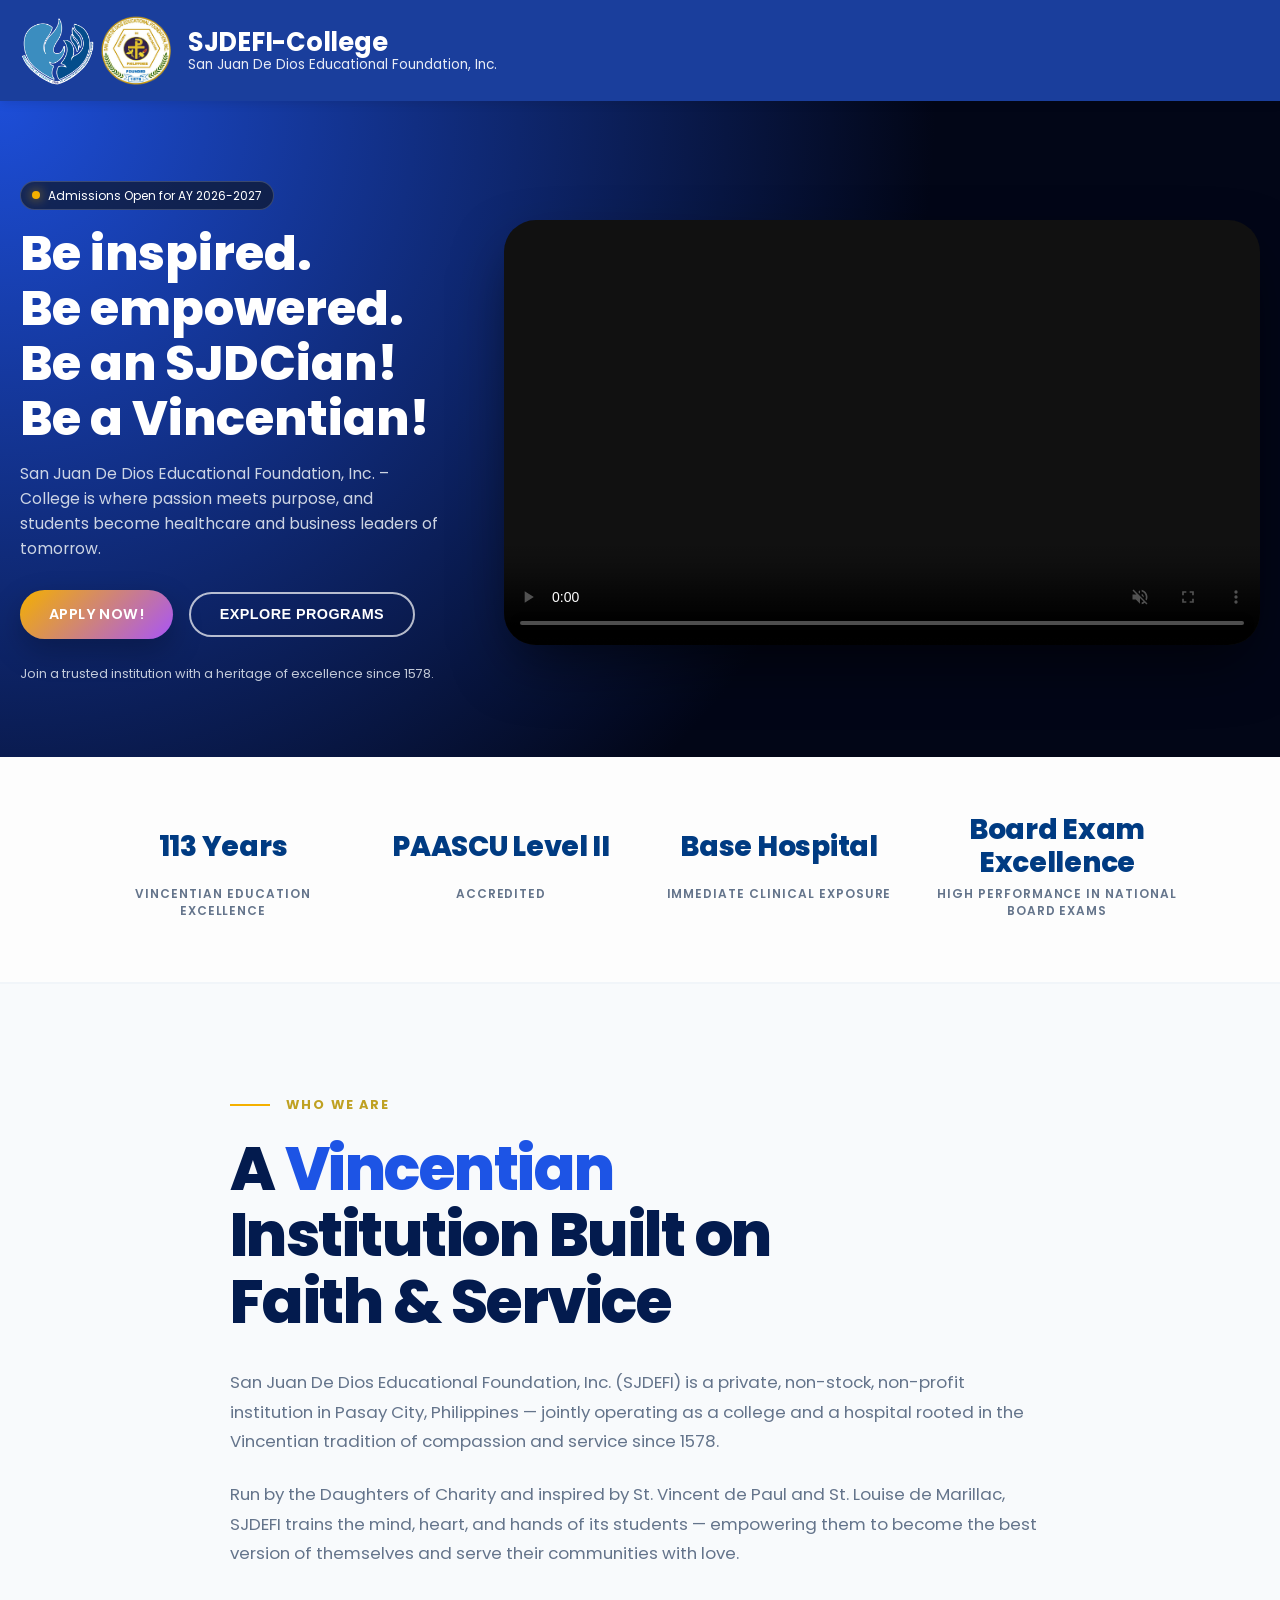
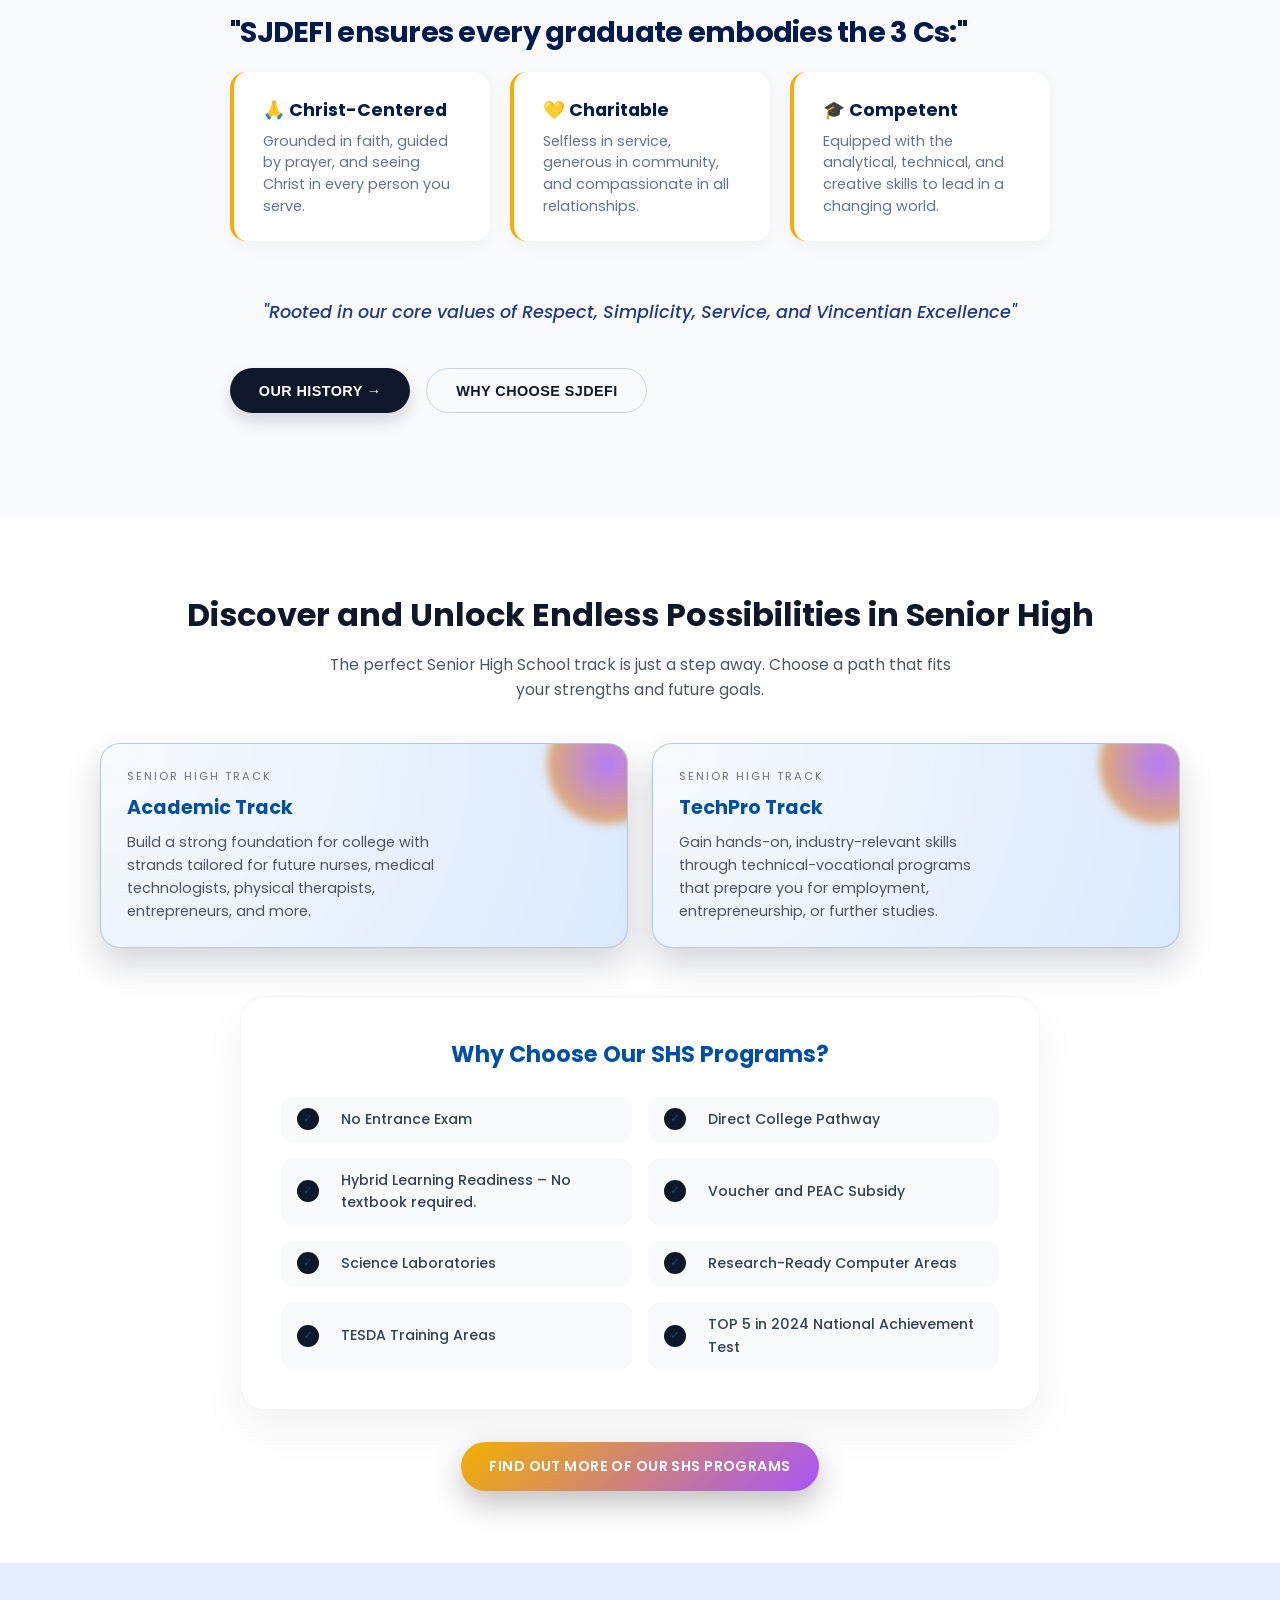
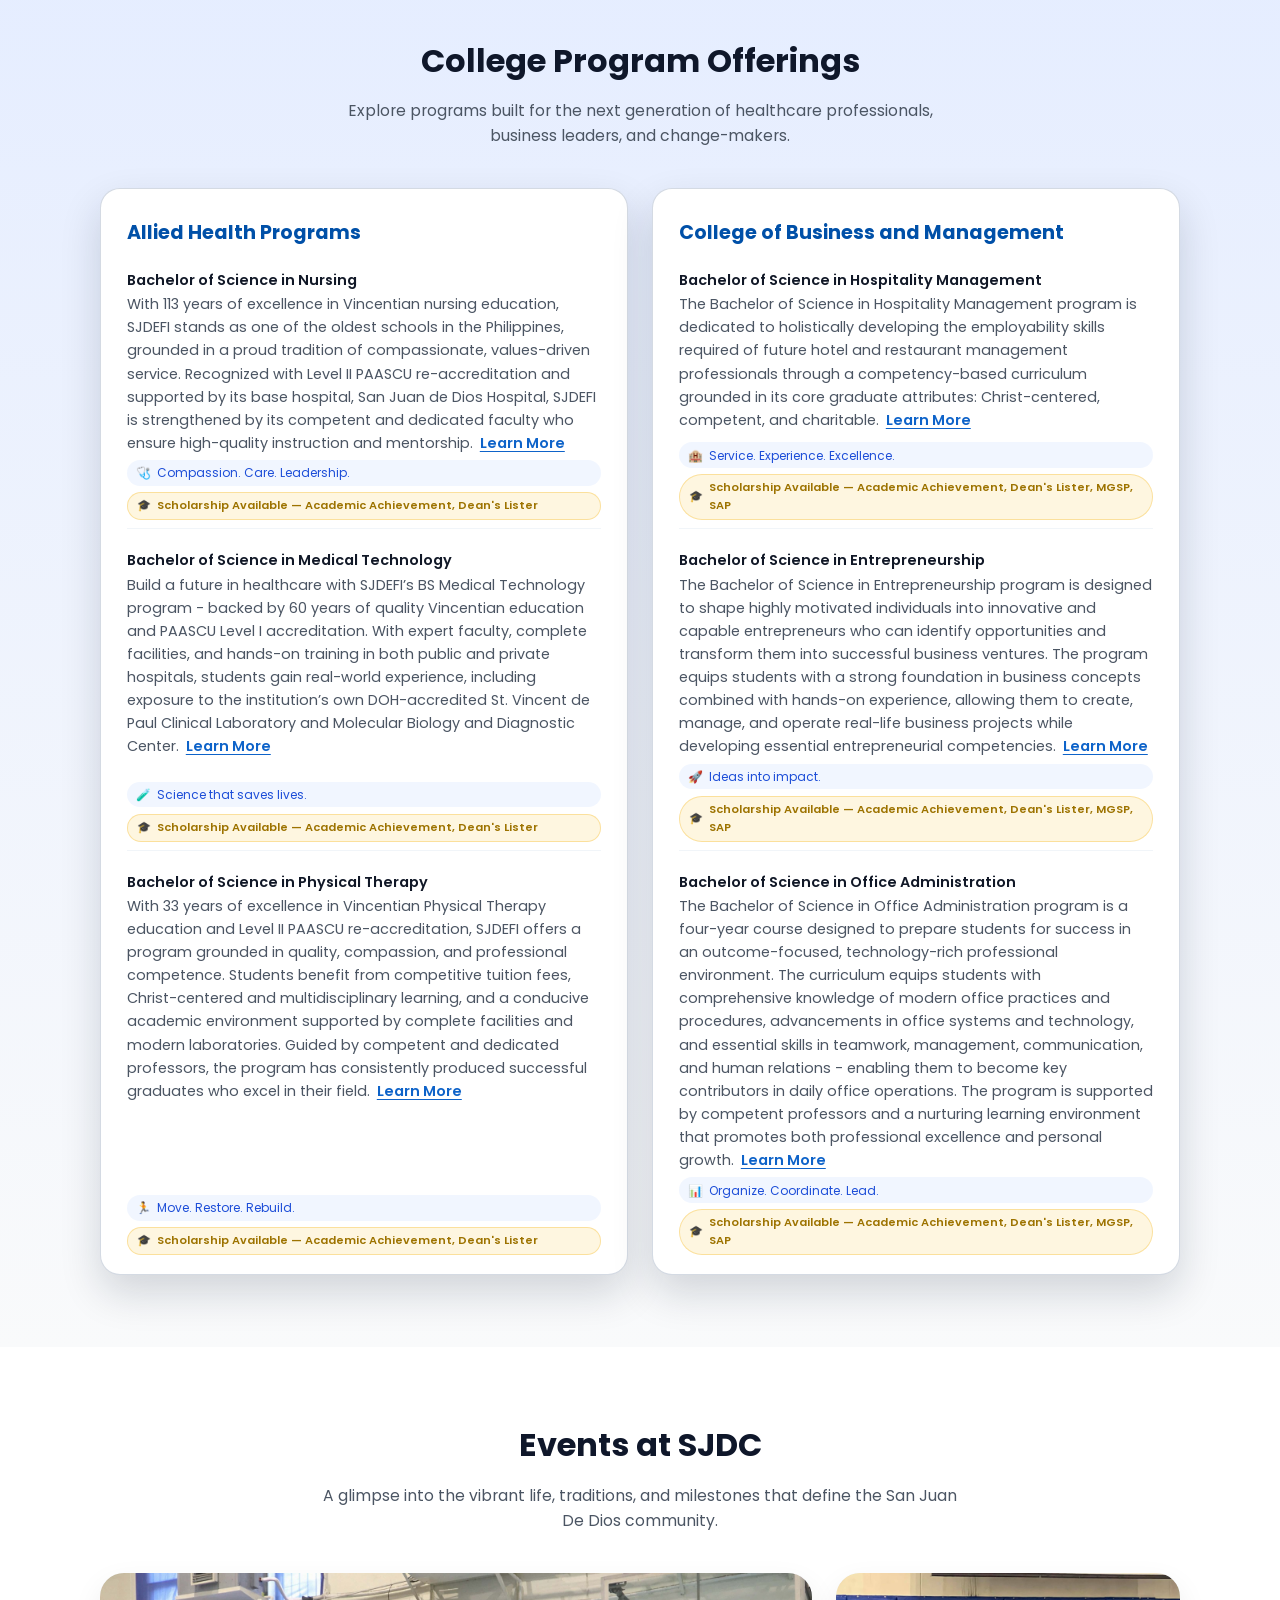
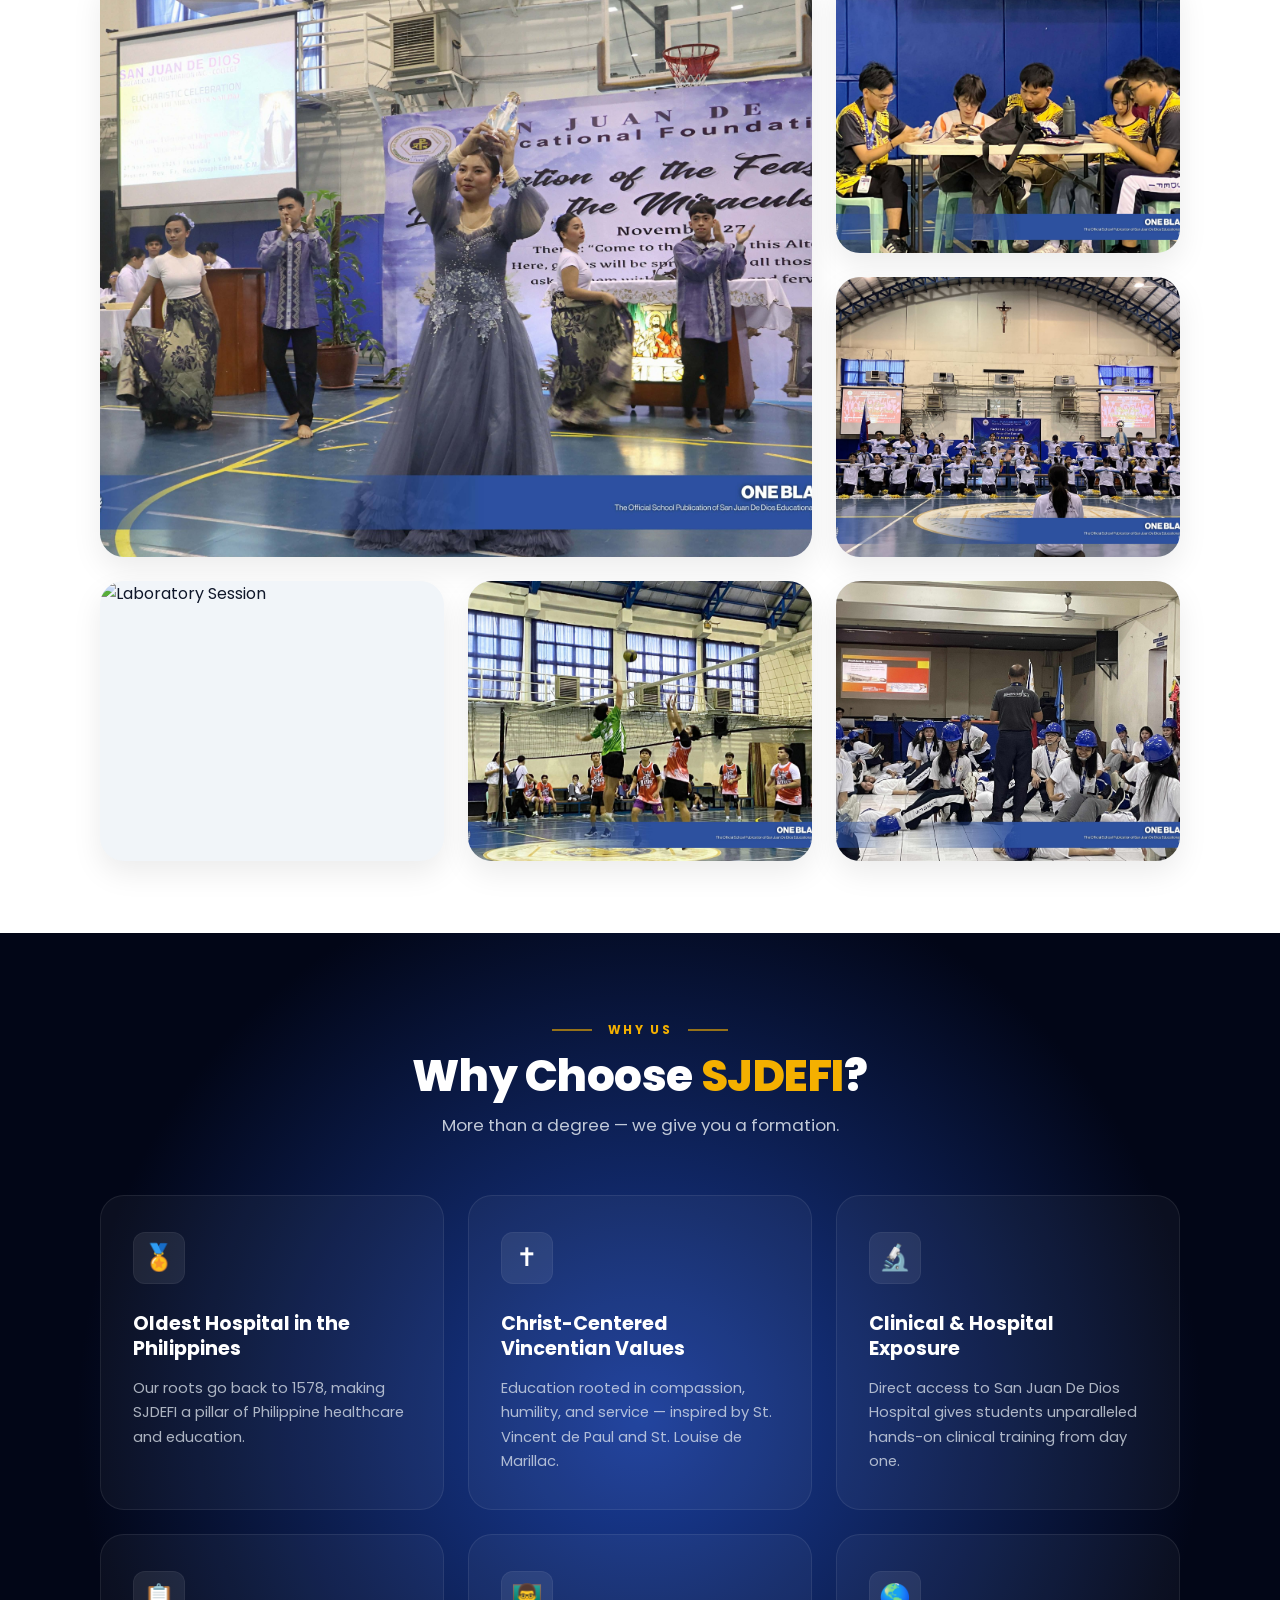
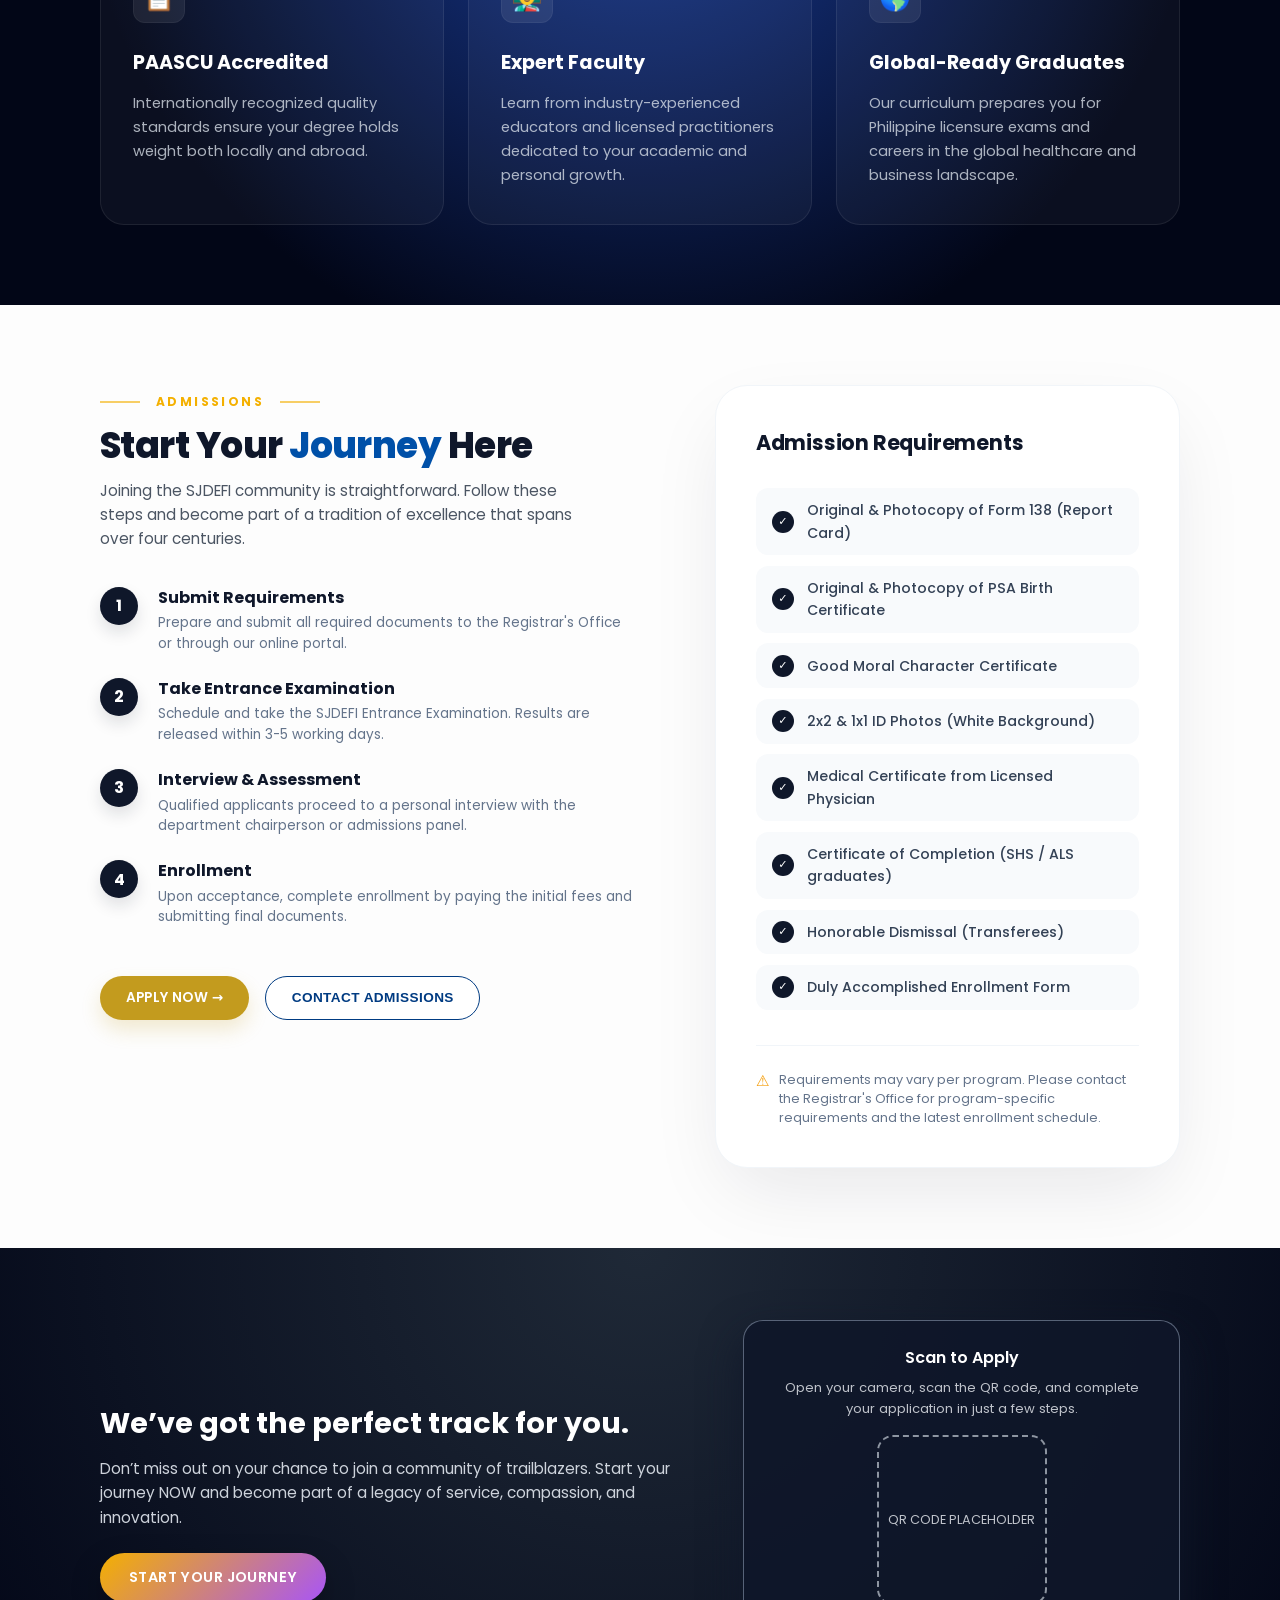
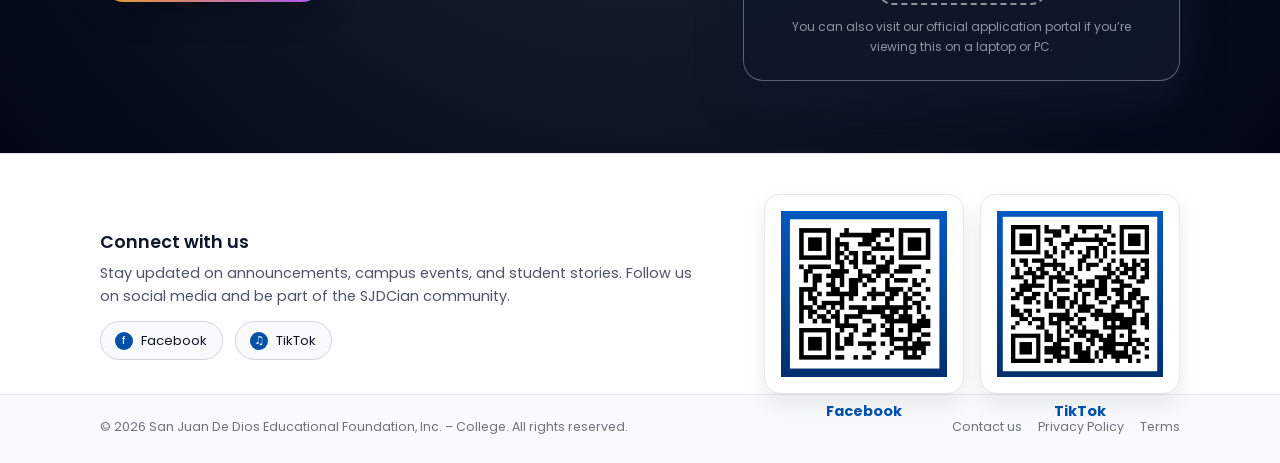
==== commit d7ac765a: "Updated the course description, QR Code" ====
--- a/sjdefi/draft2/draft2.html
+++ b/sjdefi/draft2/draft2.html
@@ -252,8 +252,10 @@
       <div class="programs-layout" id="college-programs">
         <!-- Allied Health -->
         <div class="program-col">
-          <div class="program-tag"></div>
-          <h3 class="program-heading">Allied Health Programs</h3>
+          <div class="program-col-header">
+            <div class="program-tag"></div>
+            <h3 class="program-heading">Allied Health Programs</h3>
+          </div>
           <ul class="program-list">
             <li>
               <div class="program-item-title">Bachelor of Science in Nursing</div>
@@ -290,7 +292,7 @@
             <li>
               <div class="program-item-title">Bachelor of Science in Physical Therapy</div>
               <div>
-                With 35 years of excellence in Vincentian Physical Therapy education and Level II PAASCU
+                With 33 years of excellence in Vincentian Physical Therapy education and Level II PAASCU
                 re-accreditation, SJDEFI offers a program grounded in quality, compassion, and professional competence.
                 Students benefit from competitive tuition fees, Christ-centered and multidisciplinary learning, and a
                 conducive academic environment supported by complete facilities and modern laboratories. Guided by
@@ -309,18 +311,18 @@
 
         <!-- Business & Management -->
         <div class="program-col">
-          <div class="program-tag"></div>
-          <h3 class="program-heading">College of Business and Management</h3>
+          <div class="program-col-header">
+            <div class="program-tag"></div>
+            <h3 class="program-heading">College of Business and Management</h3>
+          </div>
           <ul class="program-list">
             <li>
               <div class="program-item-title">Bachelor of Science in Hospitality Management</div>
               <div>
-                With 35 years of excellence in Vincentian Physical Therapy education and Level II PAASCU
-                re-accreditation, SJDEFI offers a program grounded in quality, compassion, and professional competence.
-                Students benefit from competitive tuition fees, Christ-centered and multidisciplinary learning, and a
-                conducive academic environment supported by complete facilities and modern laboratories. Guided by
-                competent and dedicated professors, the program has consistently produced successful graduates who excel
-                in their field. <a href="#" class="program-link">Learn More</a>
+                The Bachelor of Science in Hospitality Management program is dedicated to holistically developing the
+                employability skills required of future hotel and restaurant management professionals through a
+                competency-based curriculum grounded in its core graduate attributes: Christ-centered, competent, and
+                charitable. <a href="#" class="program-link">Learn More</a>
               </div>
               <div class="program-pill">
                 <span>🏨</span><span>Service. Experience. Excellence.</span>
@@ -332,12 +334,12 @@
             <li>
               <div class="program-item-title">Bachelor of Science in Entrepreneurship</div>
               <div>
-                With 35 years of excellence in Vincentian Physical Therapy education and Level II PAASCU
-                re-accreditation, SJDEFI offers a program grounded in quality, compassion, and professional competence.
-                Students benefit from competitive tuition fees, Christ-centered and multidisciplinary learning, and a
-                conducive academic environment supported by complete facilities and modern laboratories. Guided by
-                competent and dedicated professors, the program has consistently produced successful graduates who excel
-                in their field. <a href="#" class="program-link">Learn More</a>
+                The Bachelor of Science in Entrepreneurship program is designed to shape highly motivated individuals
+                into innovative and capable entrepreneurs who can identify opportunities and transform them into
+                successful business ventures. The program equips students with a strong foundation in business concepts
+                combined with hands-on experience, allowing them to create, manage, and operate real-life business
+                projects while developing essential entrepreneurial competencies. <a href="#" class="program-link">Learn
+                  More</a>
               </div>
               <div class="program-pill">
                 <span>🚀</span><span>Ideas into impact.</span>
@@ -349,12 +351,13 @@
             <li>
               <div class="program-item-title">Bachelor of Science in Office Administration</div>
               <div>
-                With 35 years of excellence in Vincentian Physical Therapy education and Level II PAASCU
-                re-accreditation, SJDEFI offers a program grounded in quality, compassion, and professional competence.
-                Students benefit from competitive tuition fees, Christ-centered and multidisciplinary learning, and a
-                conducive academic environment supported by complete facilities and modern laboratories. Guided by
-                competent and dedicated professors, the program has consistently produced successful graduates who excel
-                in their field. <a href="#" class="program-link">Learn More</a>
+                The Bachelor of Science in Office Administration program is a four-year course designed to prepare
+                students for success in an outcome-focused, technology-rich professional environment. The curriculum
+                equips students with comprehensive knowledge of modern office practices and procedures, advancements in
+                office systems and technology, and essential skills in teamwork, management, communication, and human
+                relations - enabling them to become key contributors in daily office operations. The program is
+                supported by competent professors and a nurturing learning environment that promotes both professional
+                excellence and personal growth. <a href="#" class="program-link">Learn More</a>
               </div>
               <div class="program-pill">
                 <span>📊</span><span>Organize. Coordinate. Lead.</span>
@@ -632,6 +635,16 @@
           </div>
         </div>
 
+        <div class="social-qr-row">
+          <div class="tiny-qr">
+            <img src="images/SJDEFI-Facebook.png" alt="SJDEFI Facebook QR" />
+            <span class="qr-label">Facebook</span>
+          </div>
+          <div class="tiny-qr">
+            <img src="images/SJDEFI-Tiktok.png" alt="SJDEFI TikTok QR" />
+            <span class="qr-label">TikTok</span>
+          </div>
+        </div>
       </div>
     </div>
   </section>
--- a/sjdefi/draft2/css/styles.css
+++ b/sjdefi/draft2/css/styles.css
@@ -1059,16 +1059,25 @@
     .programs-layout {
       display: grid;
       grid-template-columns: repeat(2, minmax(0, 1fr));
-      gap: 1.5rem;
+      grid-template-rows: auto auto auto auto; /* 1 for header, 3 for items */
+      gap: 1.25rem 1.5rem; /* Reduced vertical gap from 2.5rem */
       margin-top: 1.5rem;
+      align-items: stretch;
     }
 
     .program-col {
       background: var(--white);
       border-radius: 1.25rem;
-      padding: 1.5rem 1.6rem 1.4rem;
+      padding: 1.8rem 1.6rem 1.2rem;
       box-shadow: 0 18px 40px rgba(15, 23, 42, 0.16);
       border: 1px solid rgba(148, 163, 184, 0.4);
+      display: grid;
+      grid-template-rows: subgrid;
+      grid-row: span 4;
+    }
+
+    .program-col-header {
+      margin-bottom: 0; /* Grid gap handles spacing */
     }
 
     .program-tag {
@@ -1076,21 +1085,19 @@
       letter-spacing: 0.16em;
       text-transform: uppercase;
       color: #6b7280;
-      margin-bottom: 0.25rem;
+      margin-bottom: 0;
     }
 
     .program-heading {
       font-size: 1.2rem;
       font-weight: 700;
       color: var(--blue-deep);
-      margin-bottom: 0.8rem;
+      margin-bottom: 0;
     }
 
     .program-list {
       list-style: none;
-      display: grid;
-      grid-auto-rows: 1fr;
-      gap: 1.2rem;
+      display: contents; /* Allows li to participate in subgrid */
       font-size: 0.9rem;
       color: #4b5563;
     }
@@ -1099,6 +1106,13 @@
       display: flex;
       flex-direction: column;
       height: 100%;
+      border-bottom: 1px solid #f1f5f9;
+      padding-bottom: 0.5rem;
+    }
+
+    .program-list li:last-child {
+      border-bottom: none;
+      padding-bottom: 0;
     }
 
     .program-list li > div:nth-child(2) {
@@ -1390,16 +1404,34 @@
     }
 
     .tiny-qr {
-      width: 96px;
-      height: 96px;
-      border-radius: 0.75rem;
-      border: 1px dashed #cbd5f5;
+      width: 200px;
+      height: 200px;
+      border-radius: 1rem;
+      border: 1px solid #e5e7eb;
       display: flex;
       align-items: center;
       justify-content: center;
-      font-size: 0.7rem;
-      color: #6b7280;
-      background: #f9fafb;
+      position: relative;
+      background: var(--white);
+      padding: 1rem;
+      box-shadow: 0 10px 25px rgba(0, 0, 0, 0.08);
+    }
+
+    .tiny-qr img {
+      width: 100%;
+      height: 100%;
+      object-fit: contain;
+    }
+
+    .qr-label {
+      position: absolute;
+      bottom: -30px;
+      left: 50%;
+      transform: translateX(-50%);
+      font-size: 0.9rem;
+      font-weight: 700;
+      color: var(--blue-deep);
+      white-space: nowrap;
     }
 
     footer {
@@ -1436,6 +1468,21 @@
       .programs-layout,
       .shs-grid {
         grid-template-columns: minmax(0, 1fr);
+      }
+
+      .programs-layout {
+        grid-template-rows: auto; /* Reset for mobile */
+      }
+
+      .program-col {
+        grid-row: auto;
+        grid-template-rows: auto;
+        display: block; /* Normal block flow on mobile */
+        margin-bottom: 1.5rem;
+      }
+
+      .program-list {
+        display: block;
       }
 
       .hero {
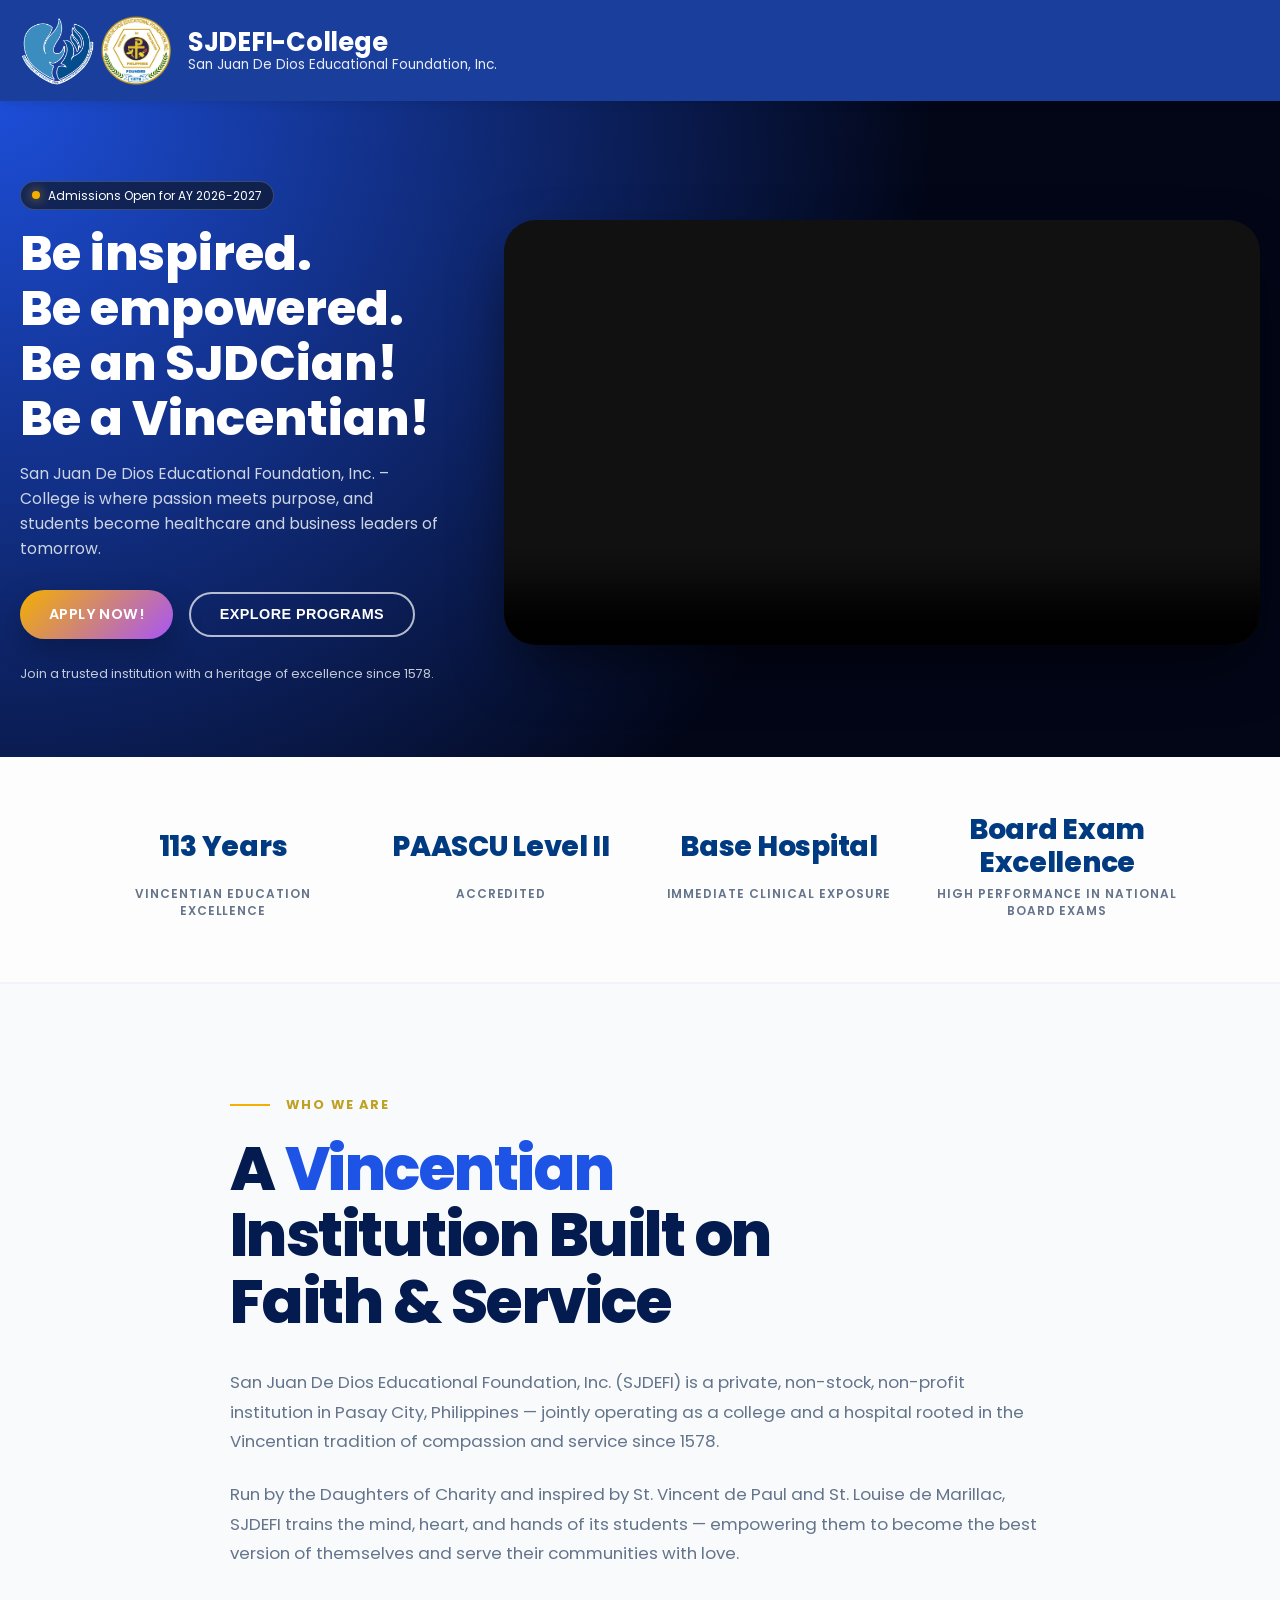
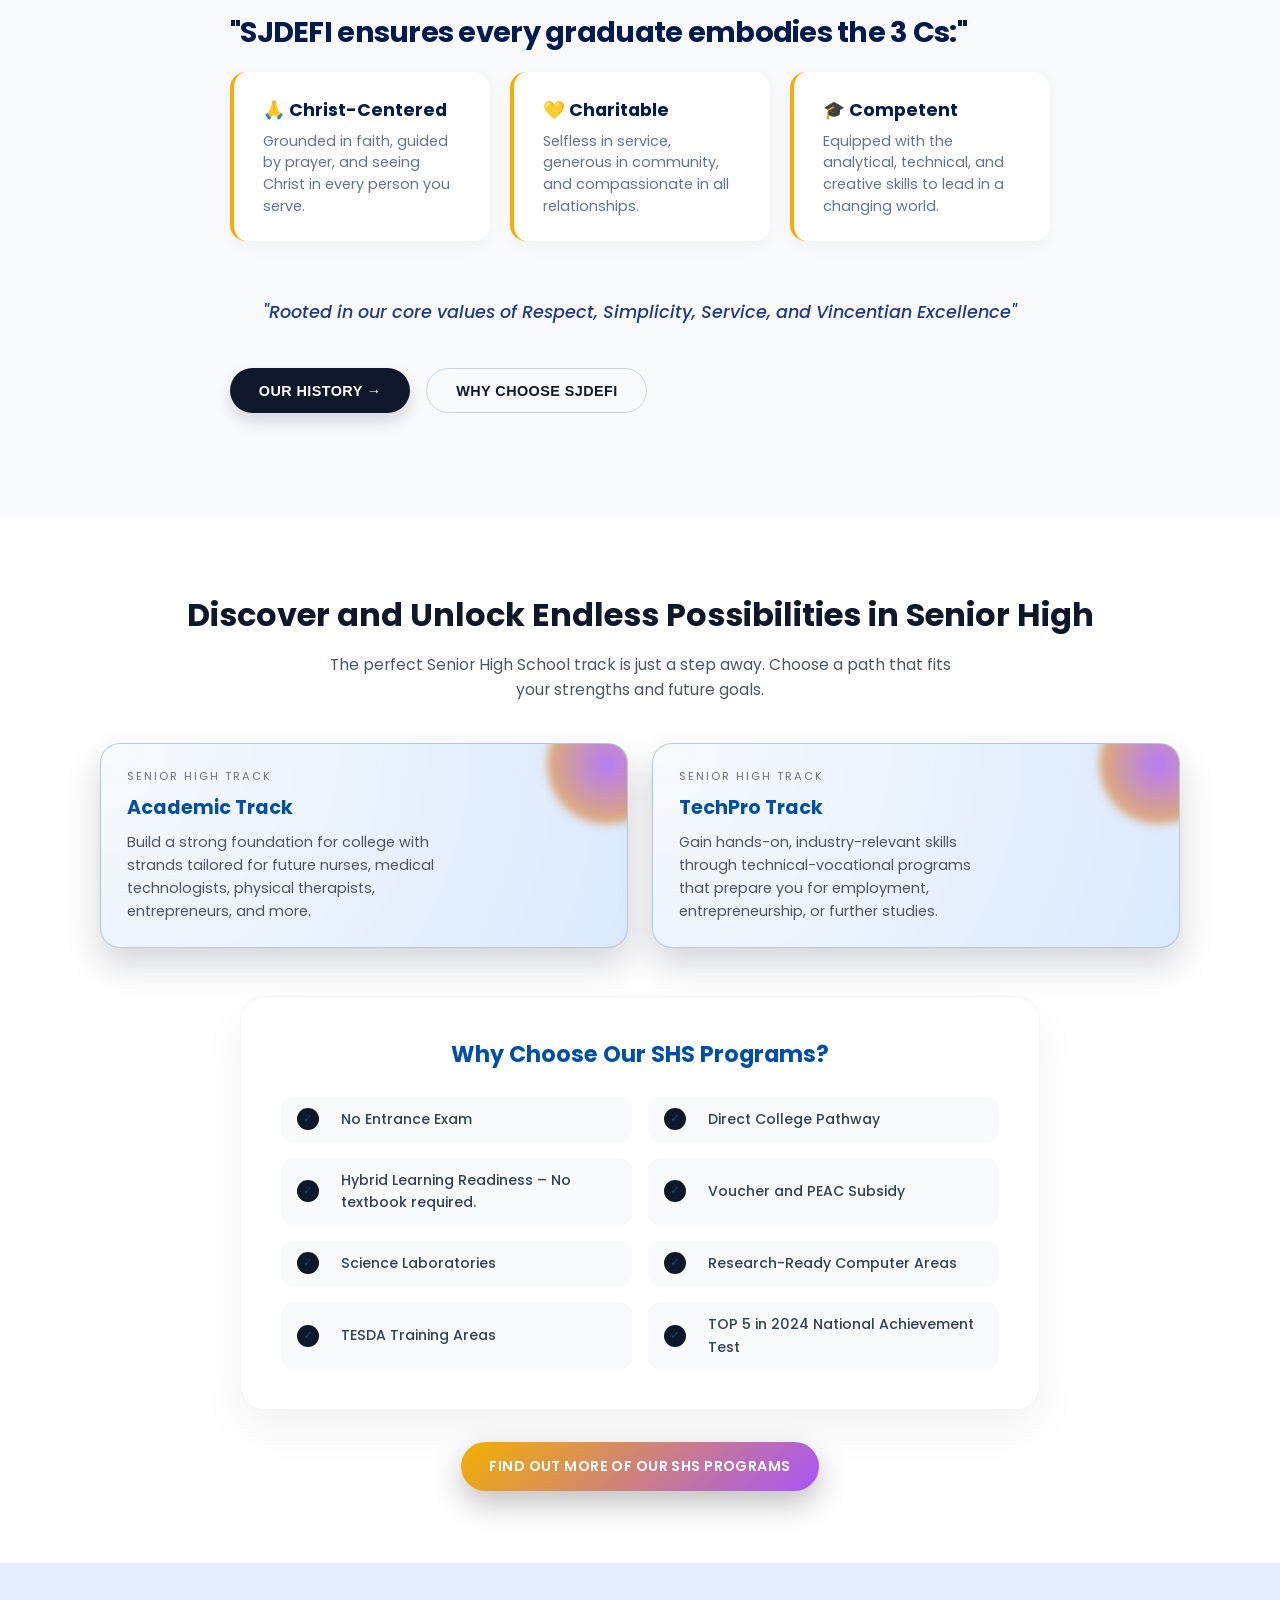
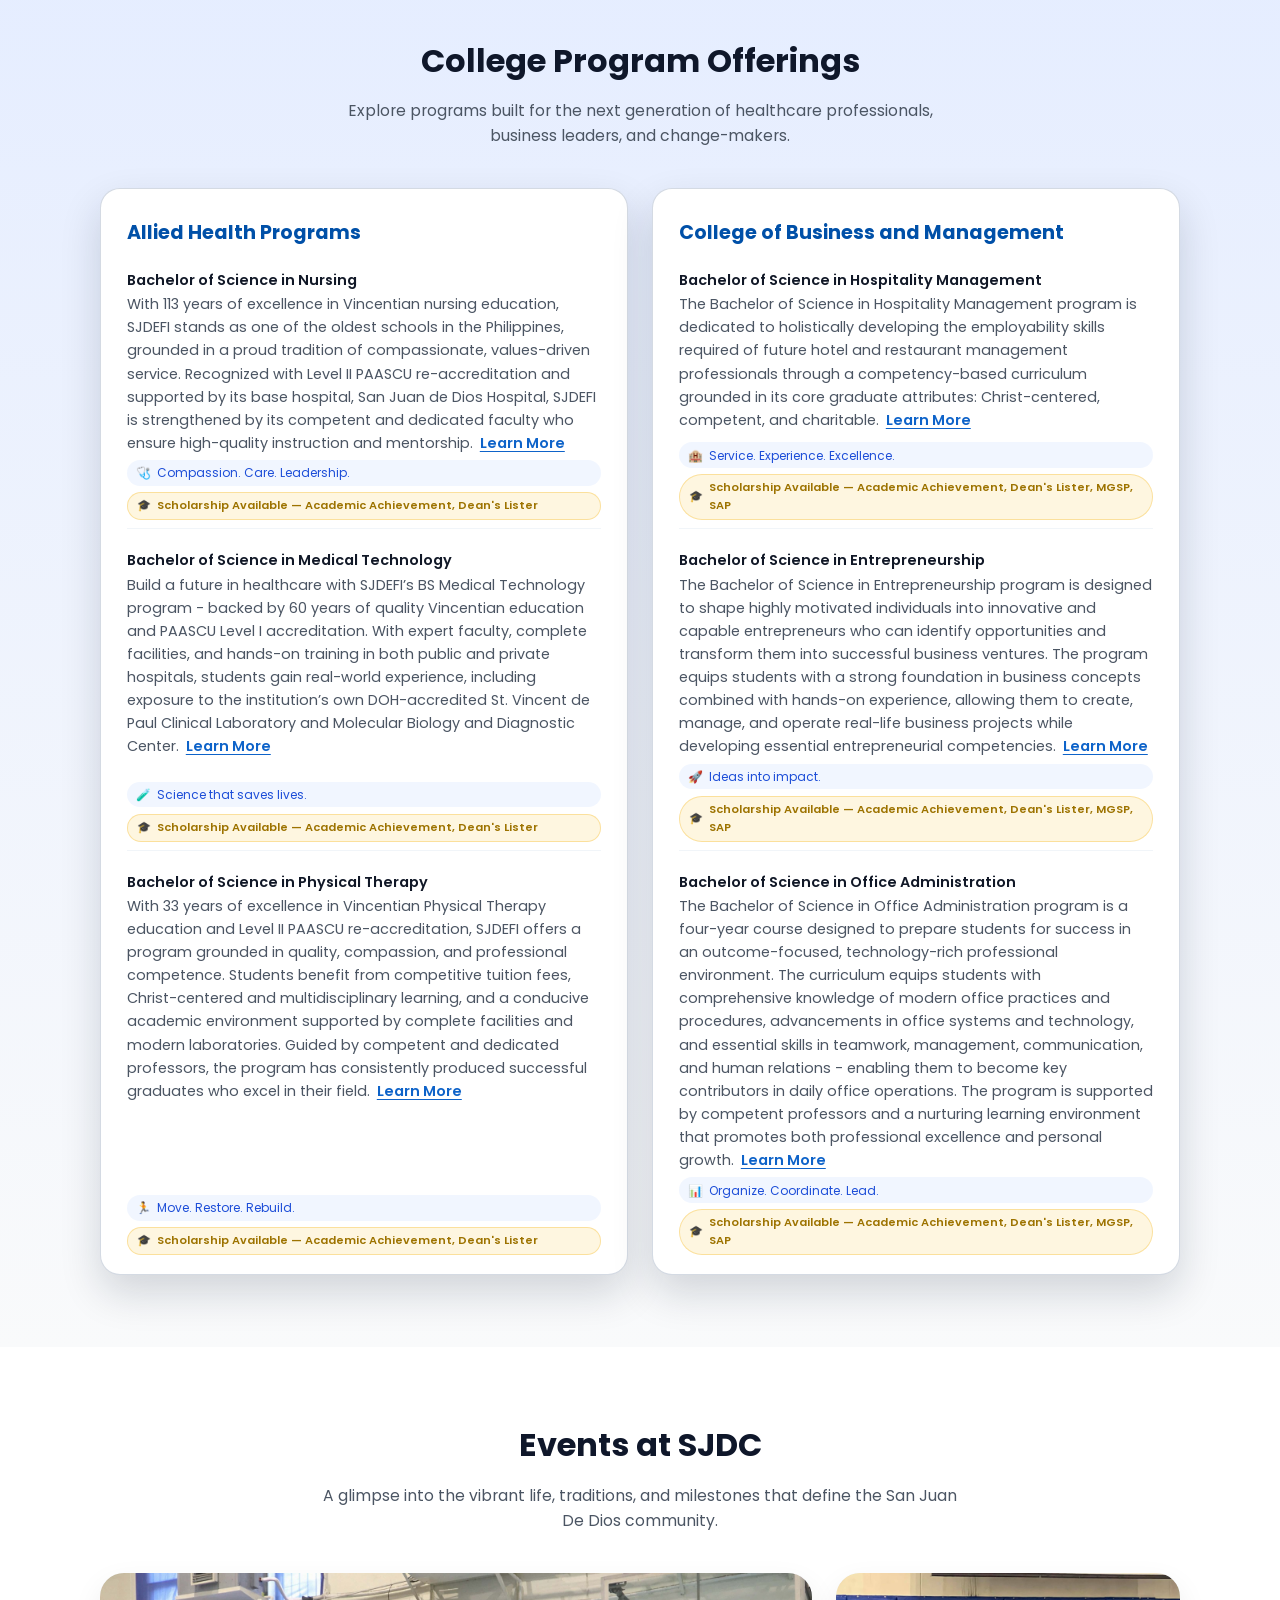
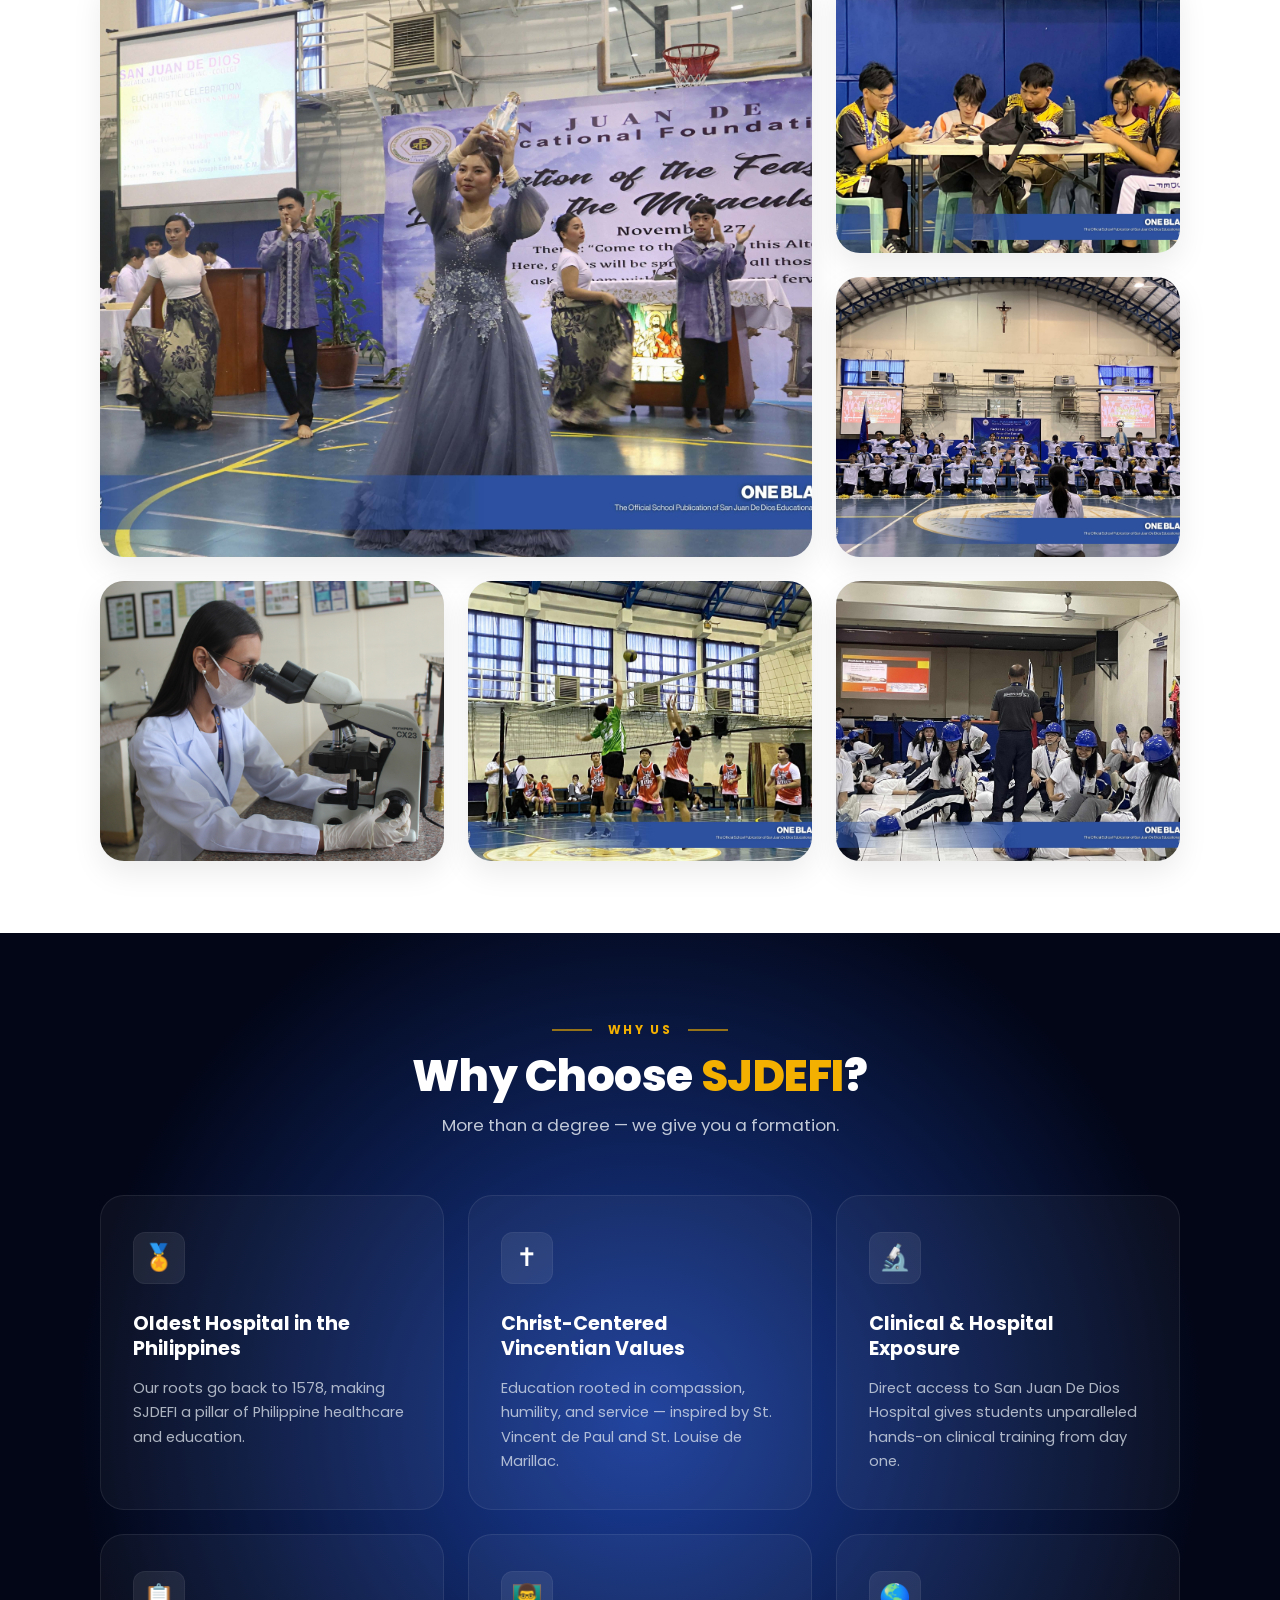
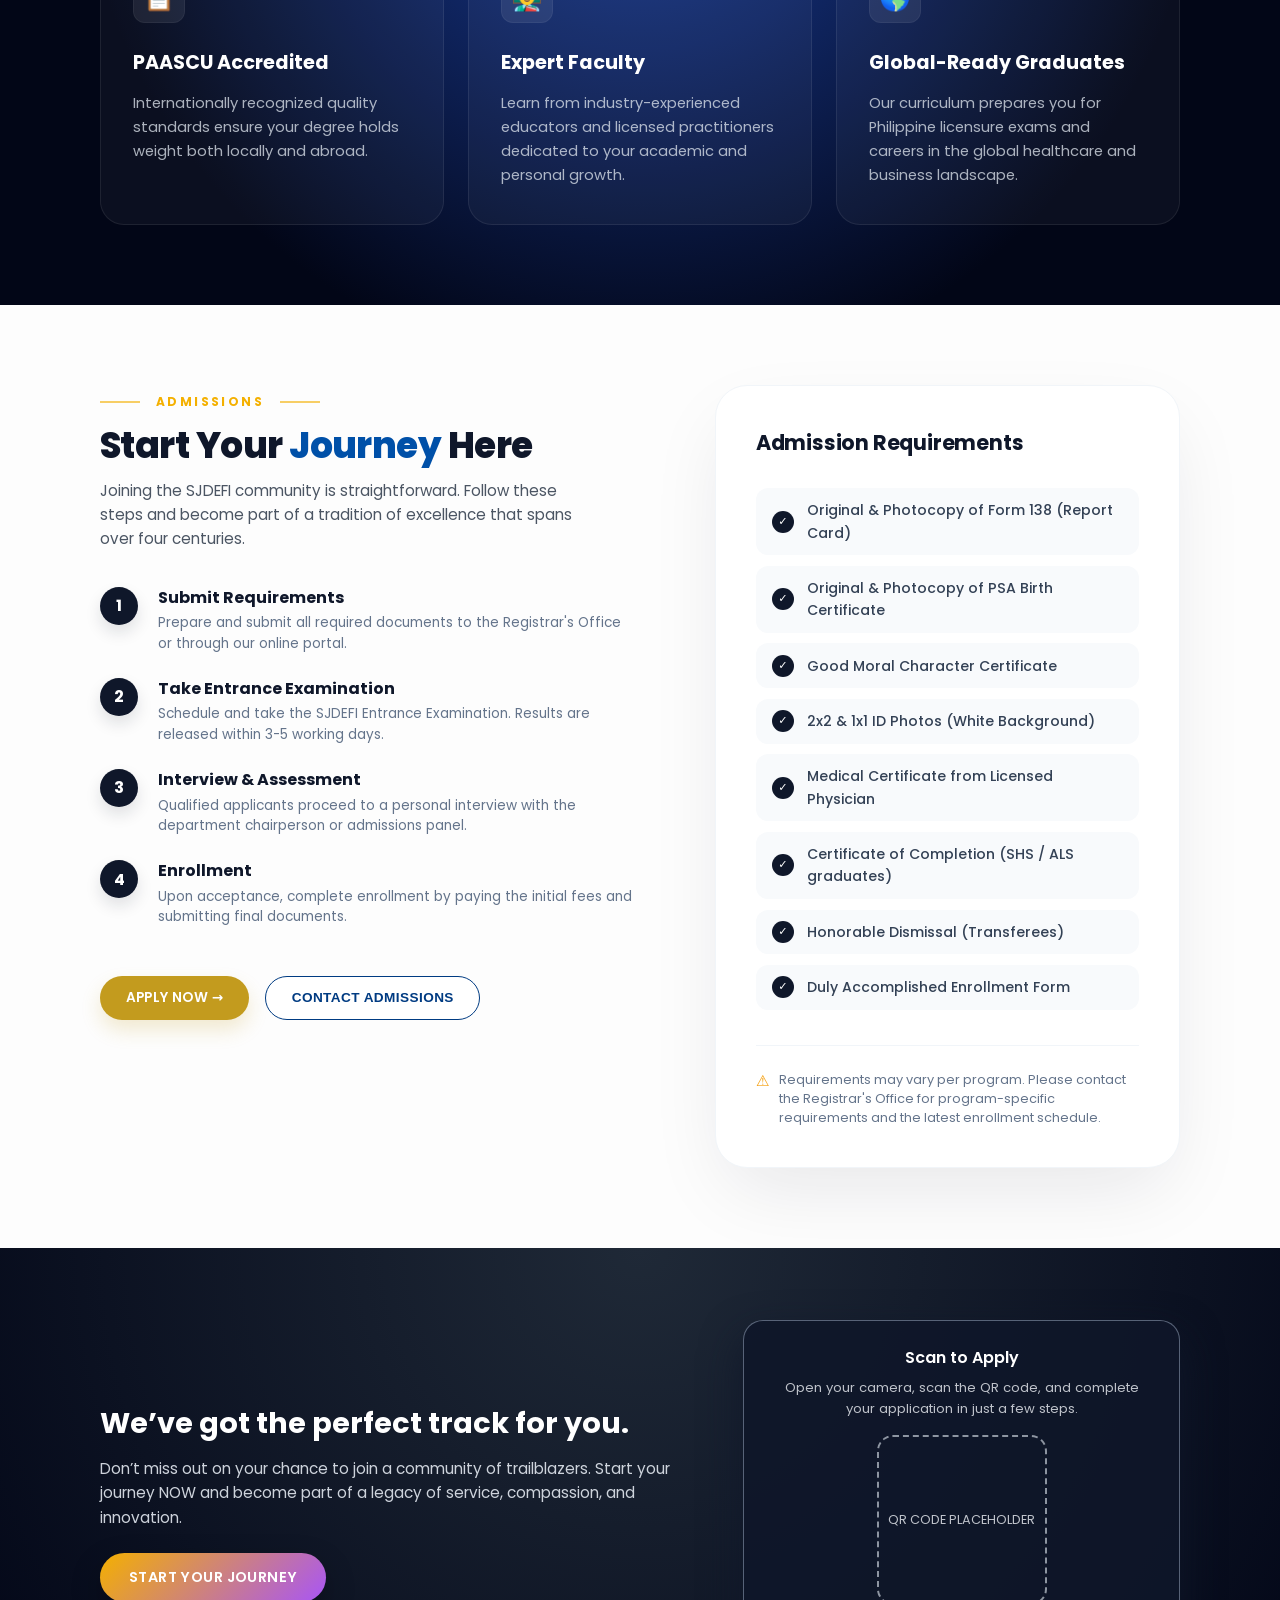
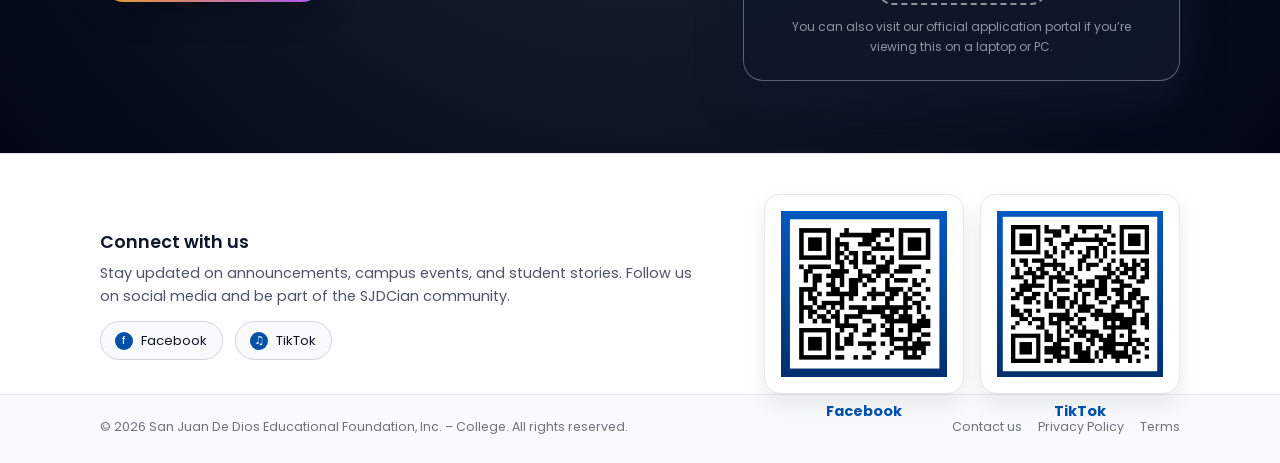
==== commit ac1adc25: "Updated medtech image" ====
--- a/sjdefi/draft2/draft2.html
+++ b/sjdefi/draft2/draft2.html
@@ -403,7 +403,7 @@
           </div>
         </article>
         <article class="event-card">
-          <img src="images/medtech.jpg" alt="Laboratory Session" class="event-image" />
+          <img src="images/medtech-SJ.jpg" alt="Laboratory Session" class="event-image" />
           <div class="event-overlay">
             <h3 class="event-name">Technical Training</h3>
             <p class="event-date">Hands-on Learning</p>
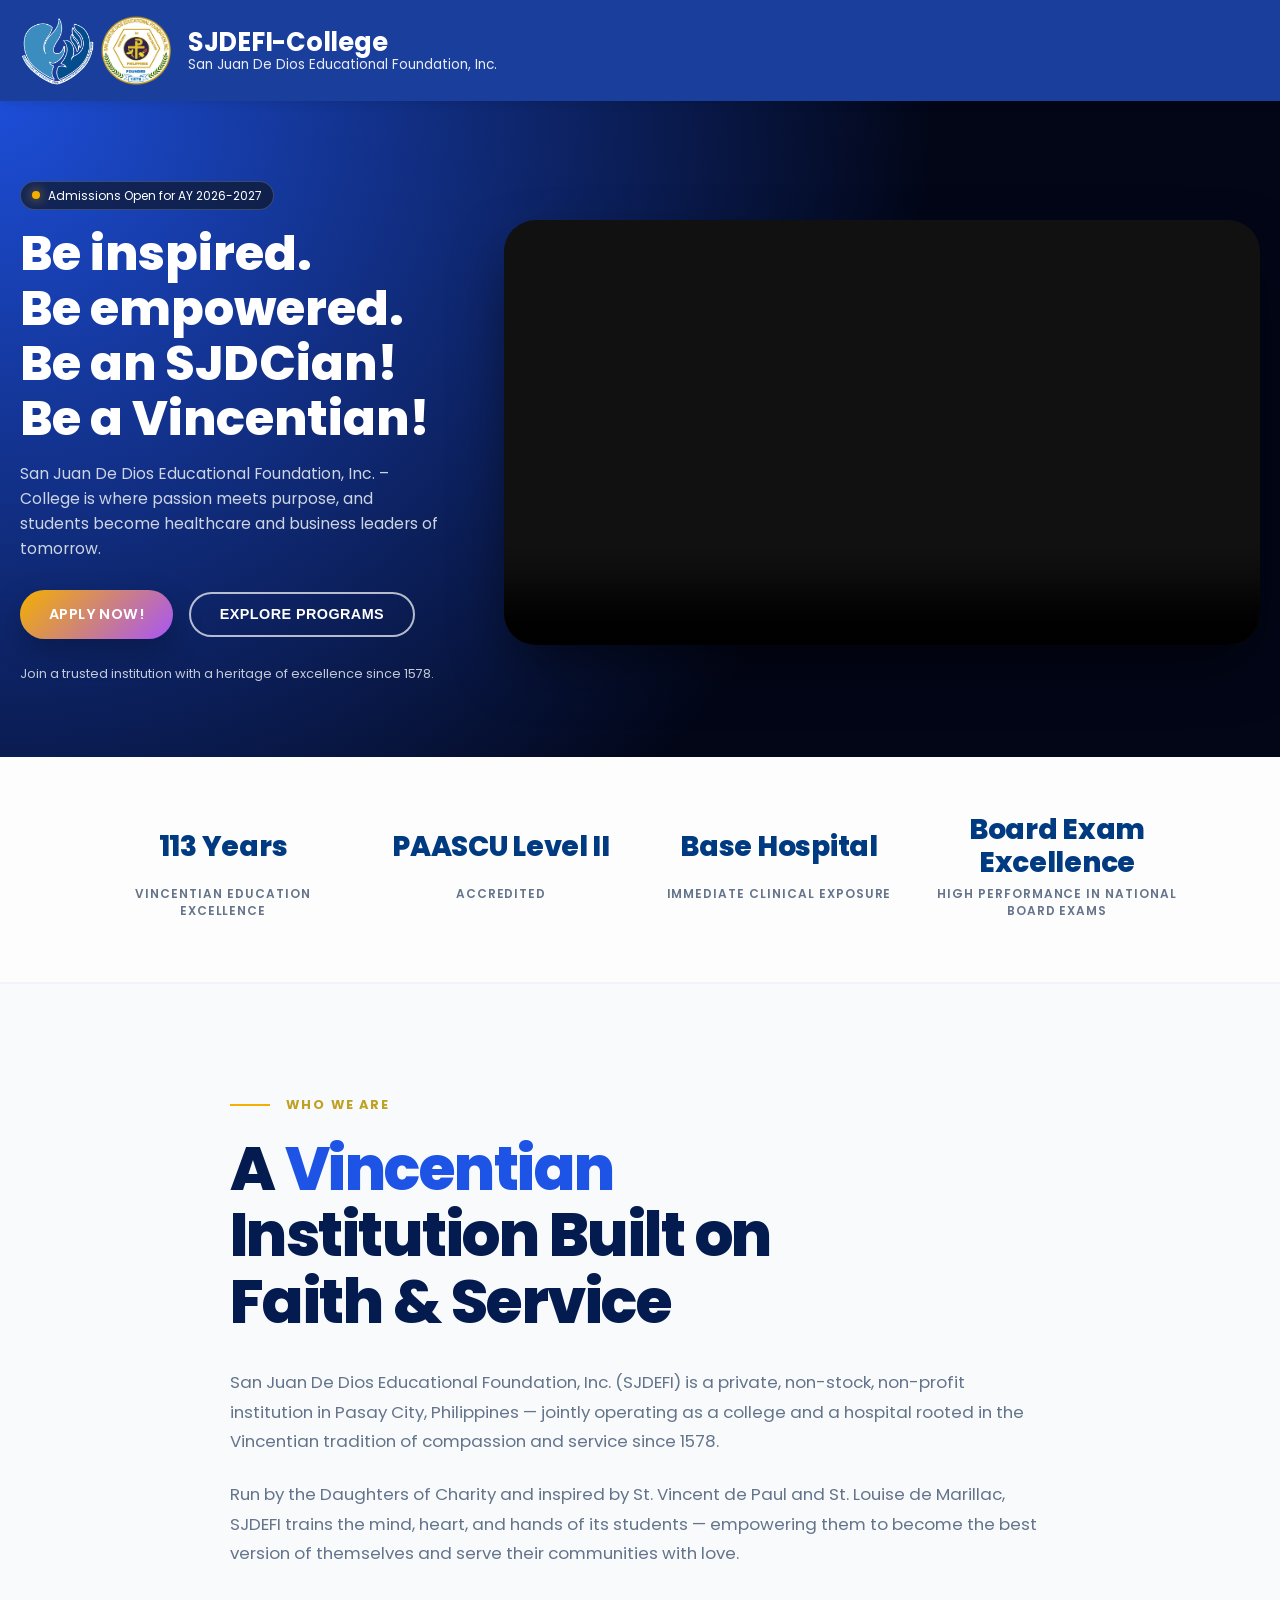
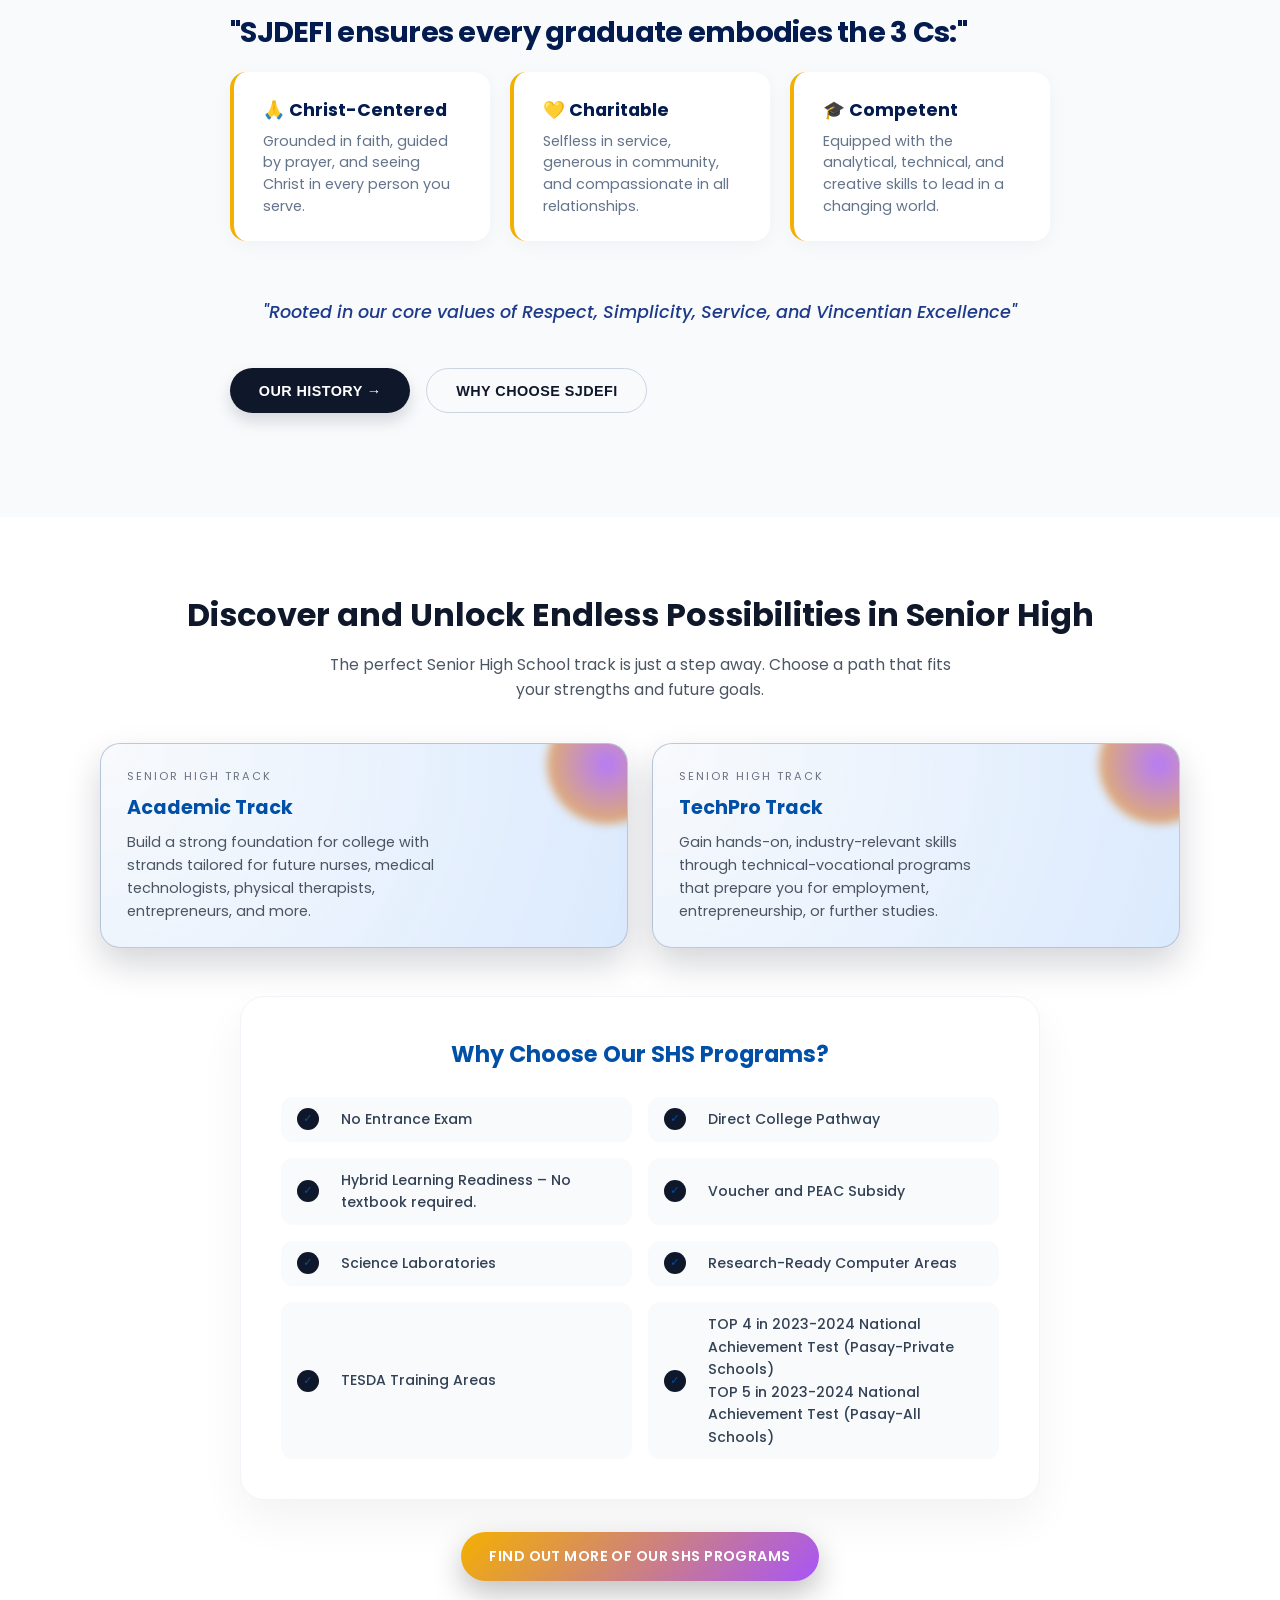
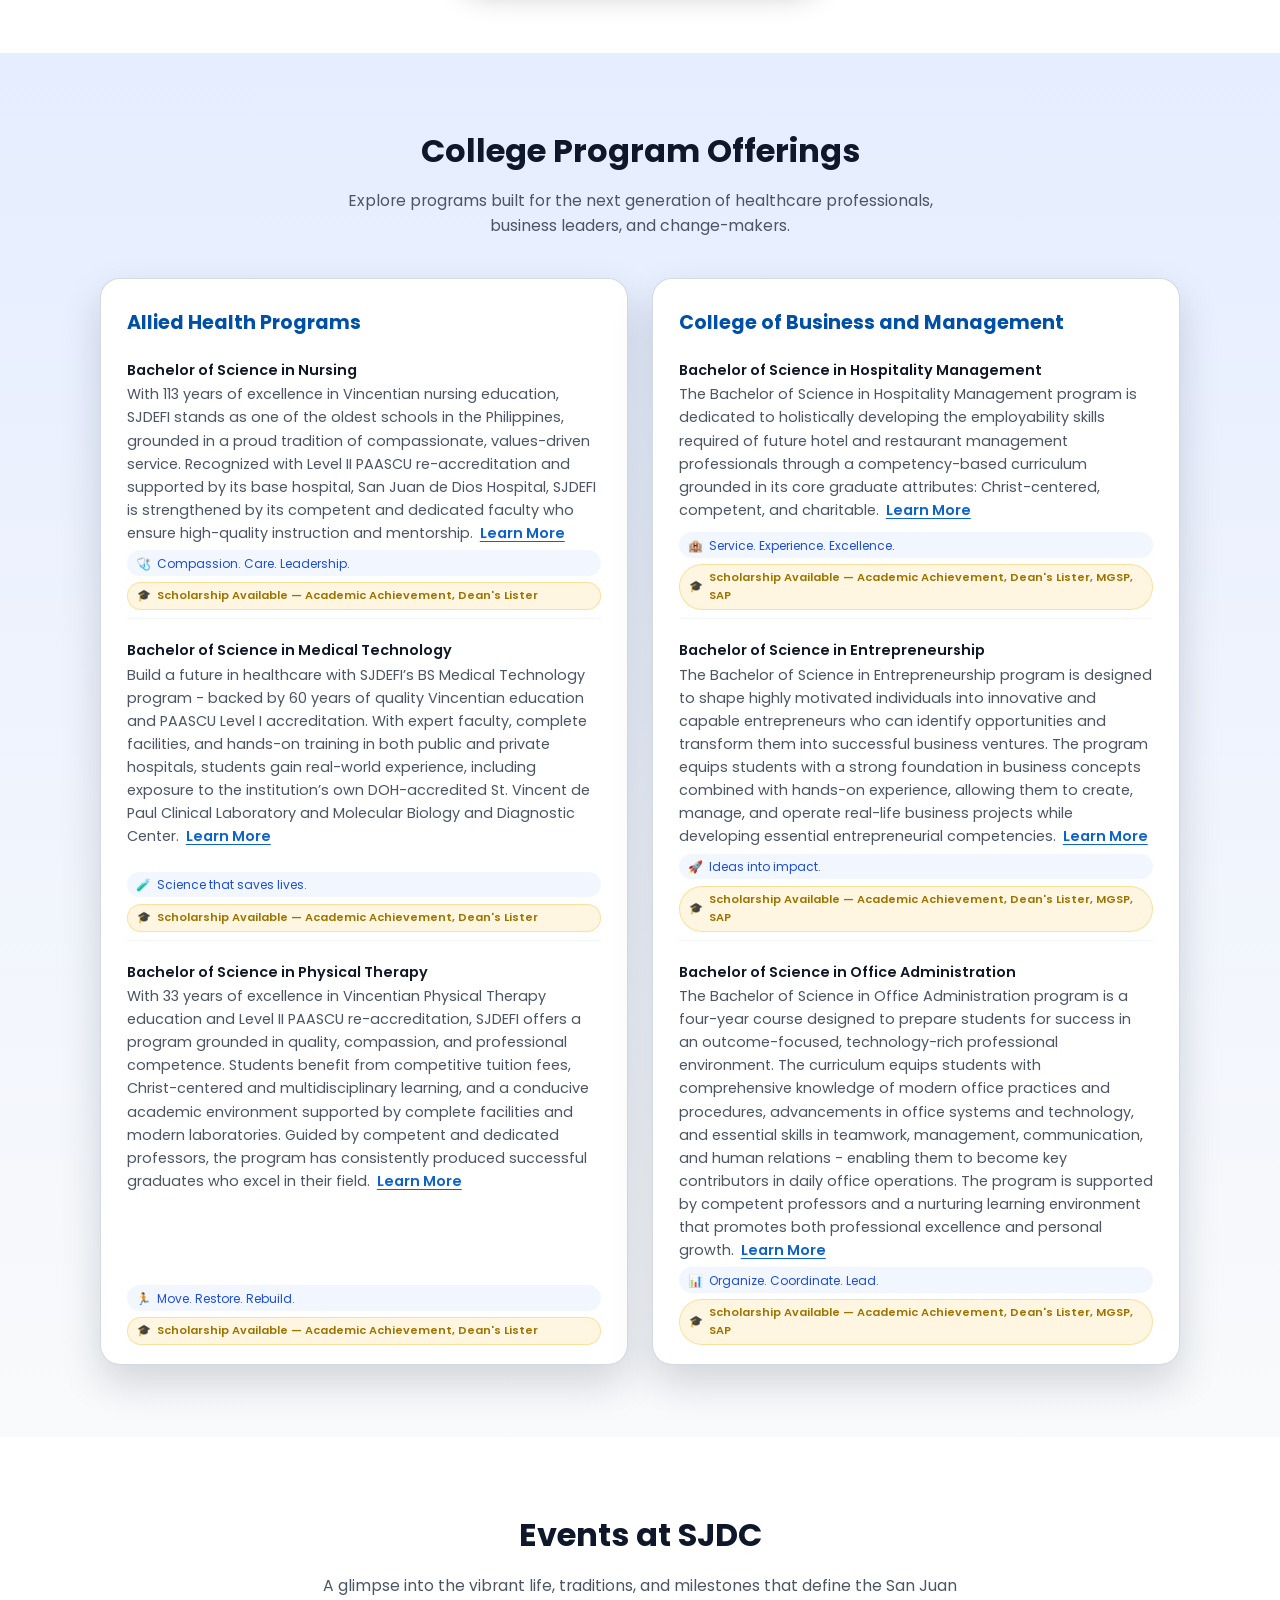
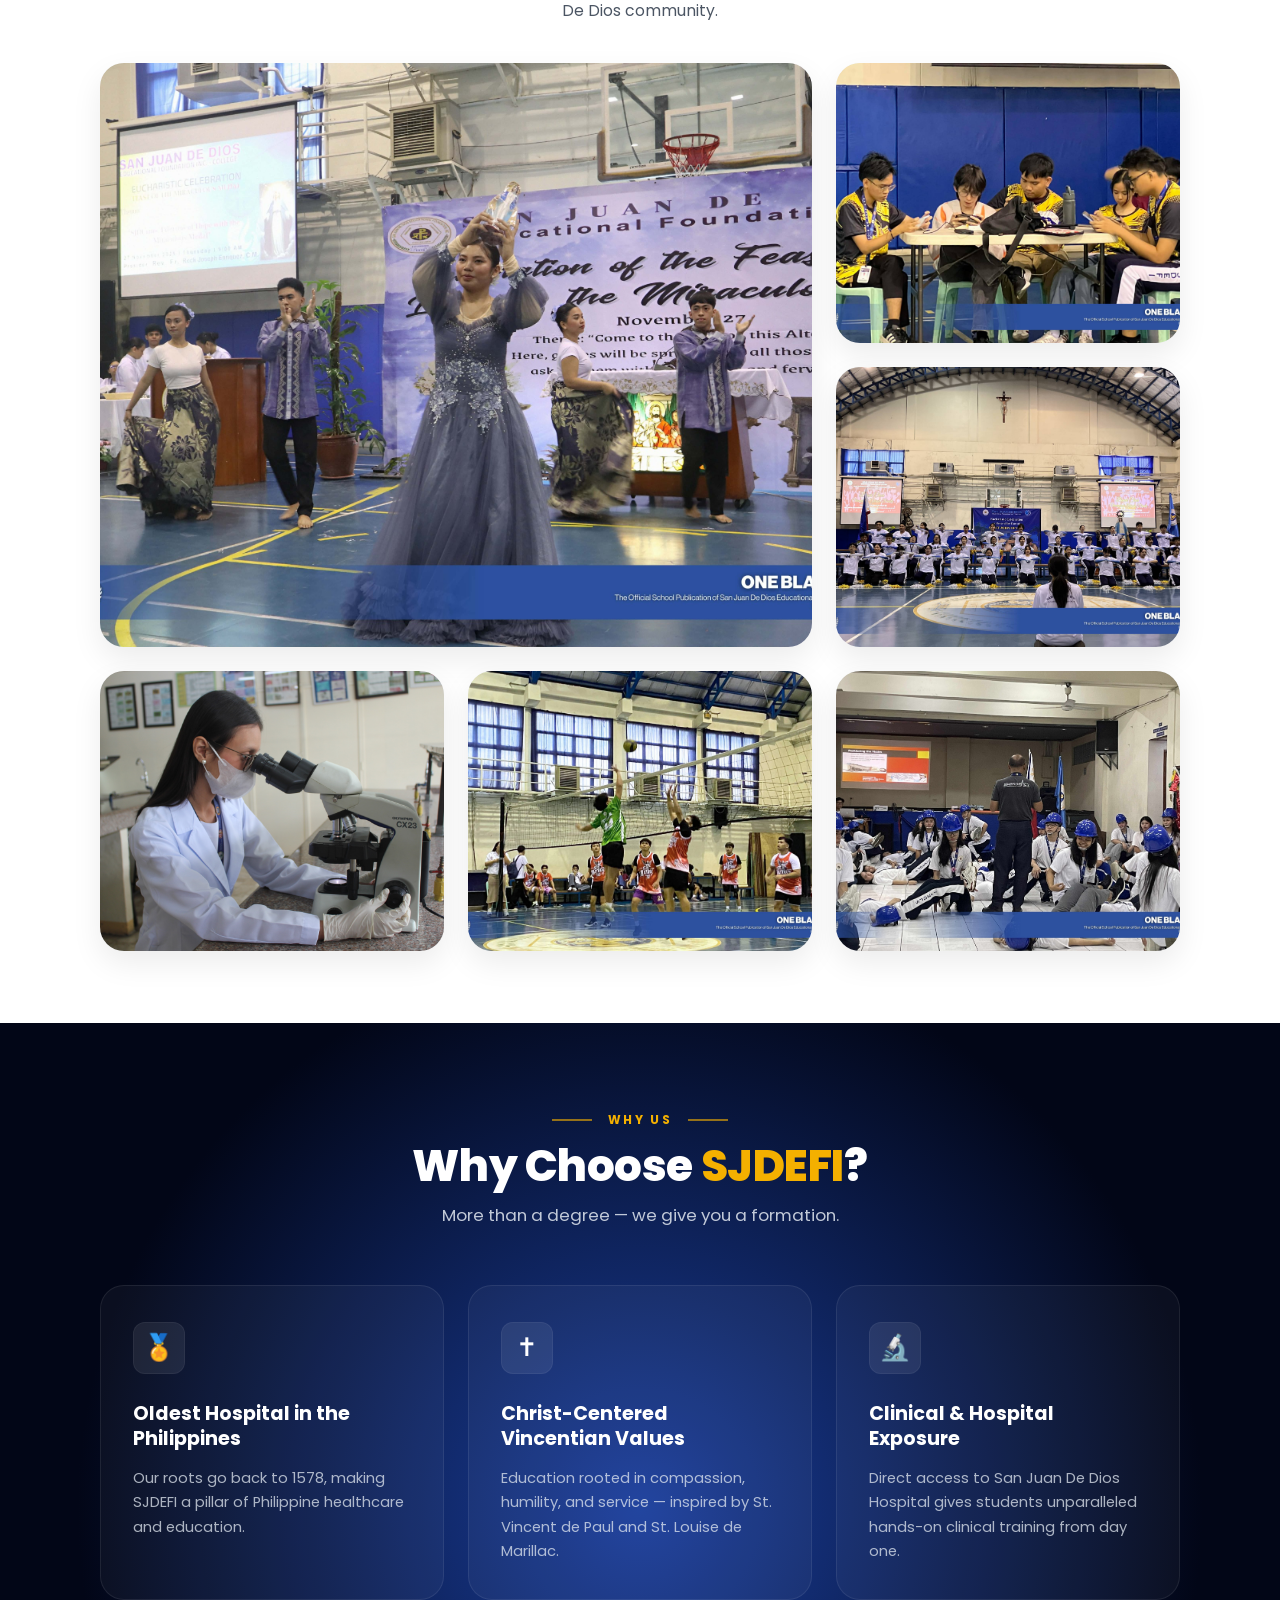
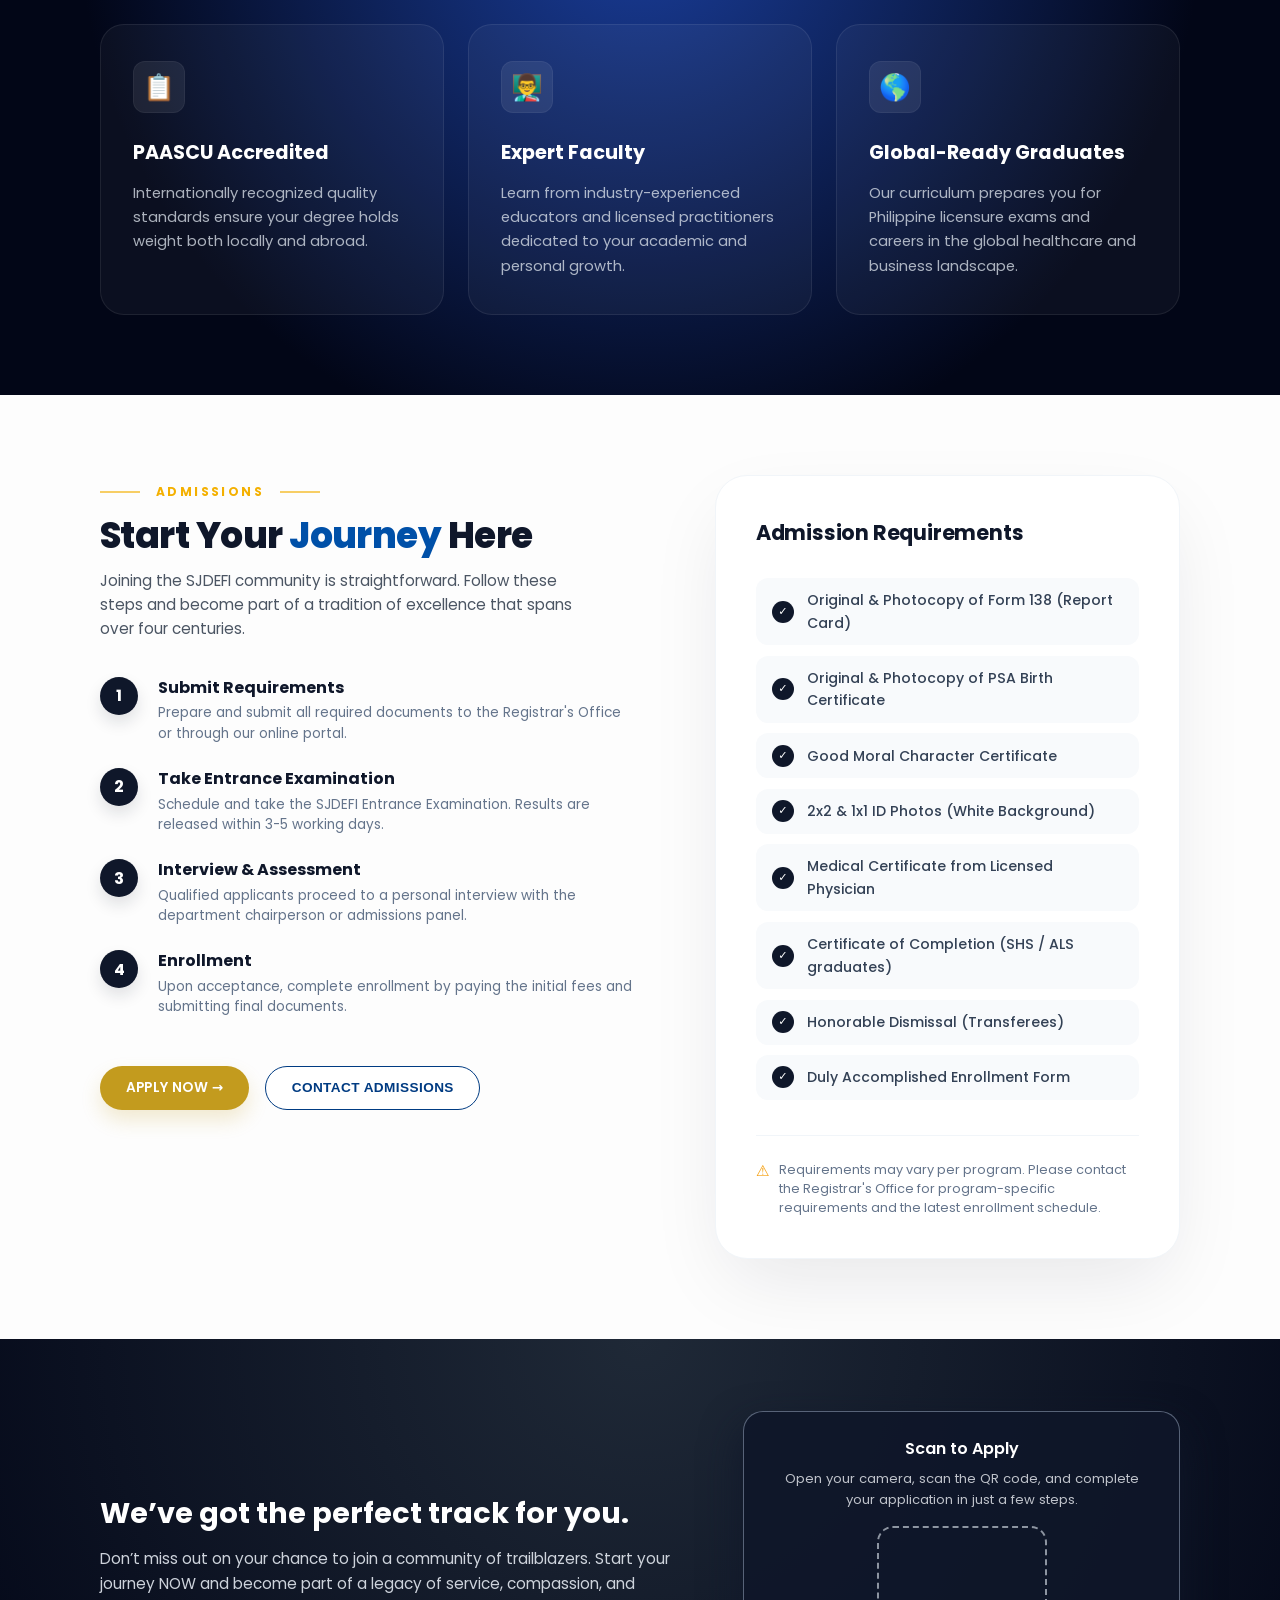
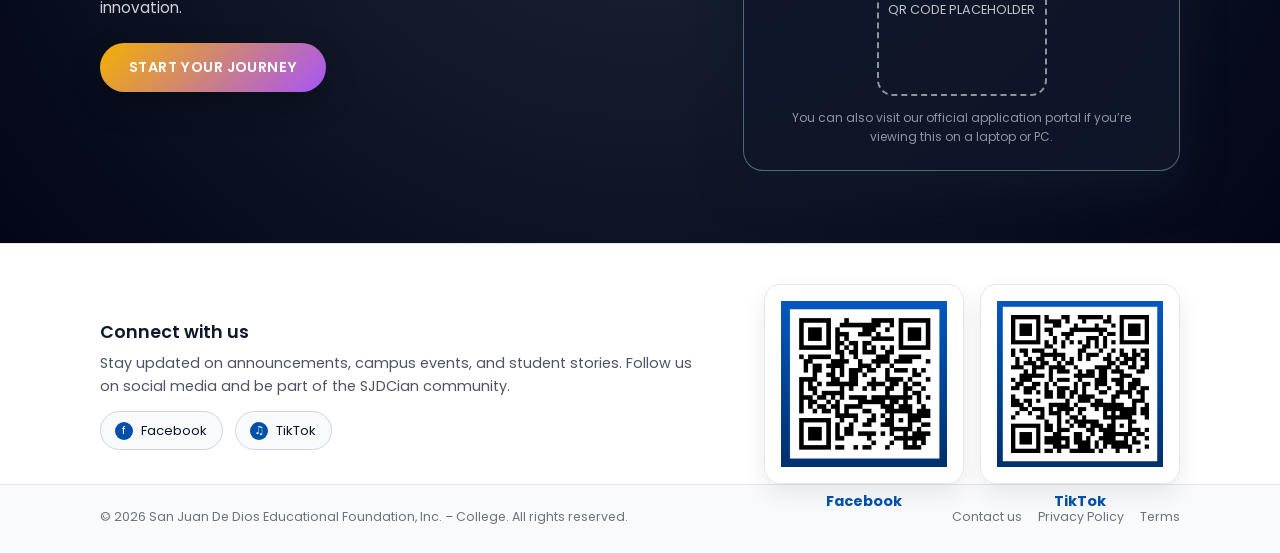
==== commit df30a463: "Top 5" ====
--- a/sjdefi/draft2/draft2.html
+++ b/sjdefi/draft2/draft2.html
@@ -227,7 +227,9 @@
           <li><span class="check" style="color: var(--blue-deep); font-weight: bold; margin-right: 0.5rem;">✓</span>
             TESDA Training Areas</li>
           <li><span class="check" style="color: var(--blue-deep); font-weight: bold; margin-right: 0.5rem;">✓</span>
-            TOP 5 in 2024 National Achievement Test</li>
+            TOP 4 in 2023-2024 National Achievement Test (Pasay-Private Schools) <br />
+            TOP 5 in 2023-2024 National Achievement Test (Pasay-All Schools)
+          </li>
         </ul>
       </div>
 
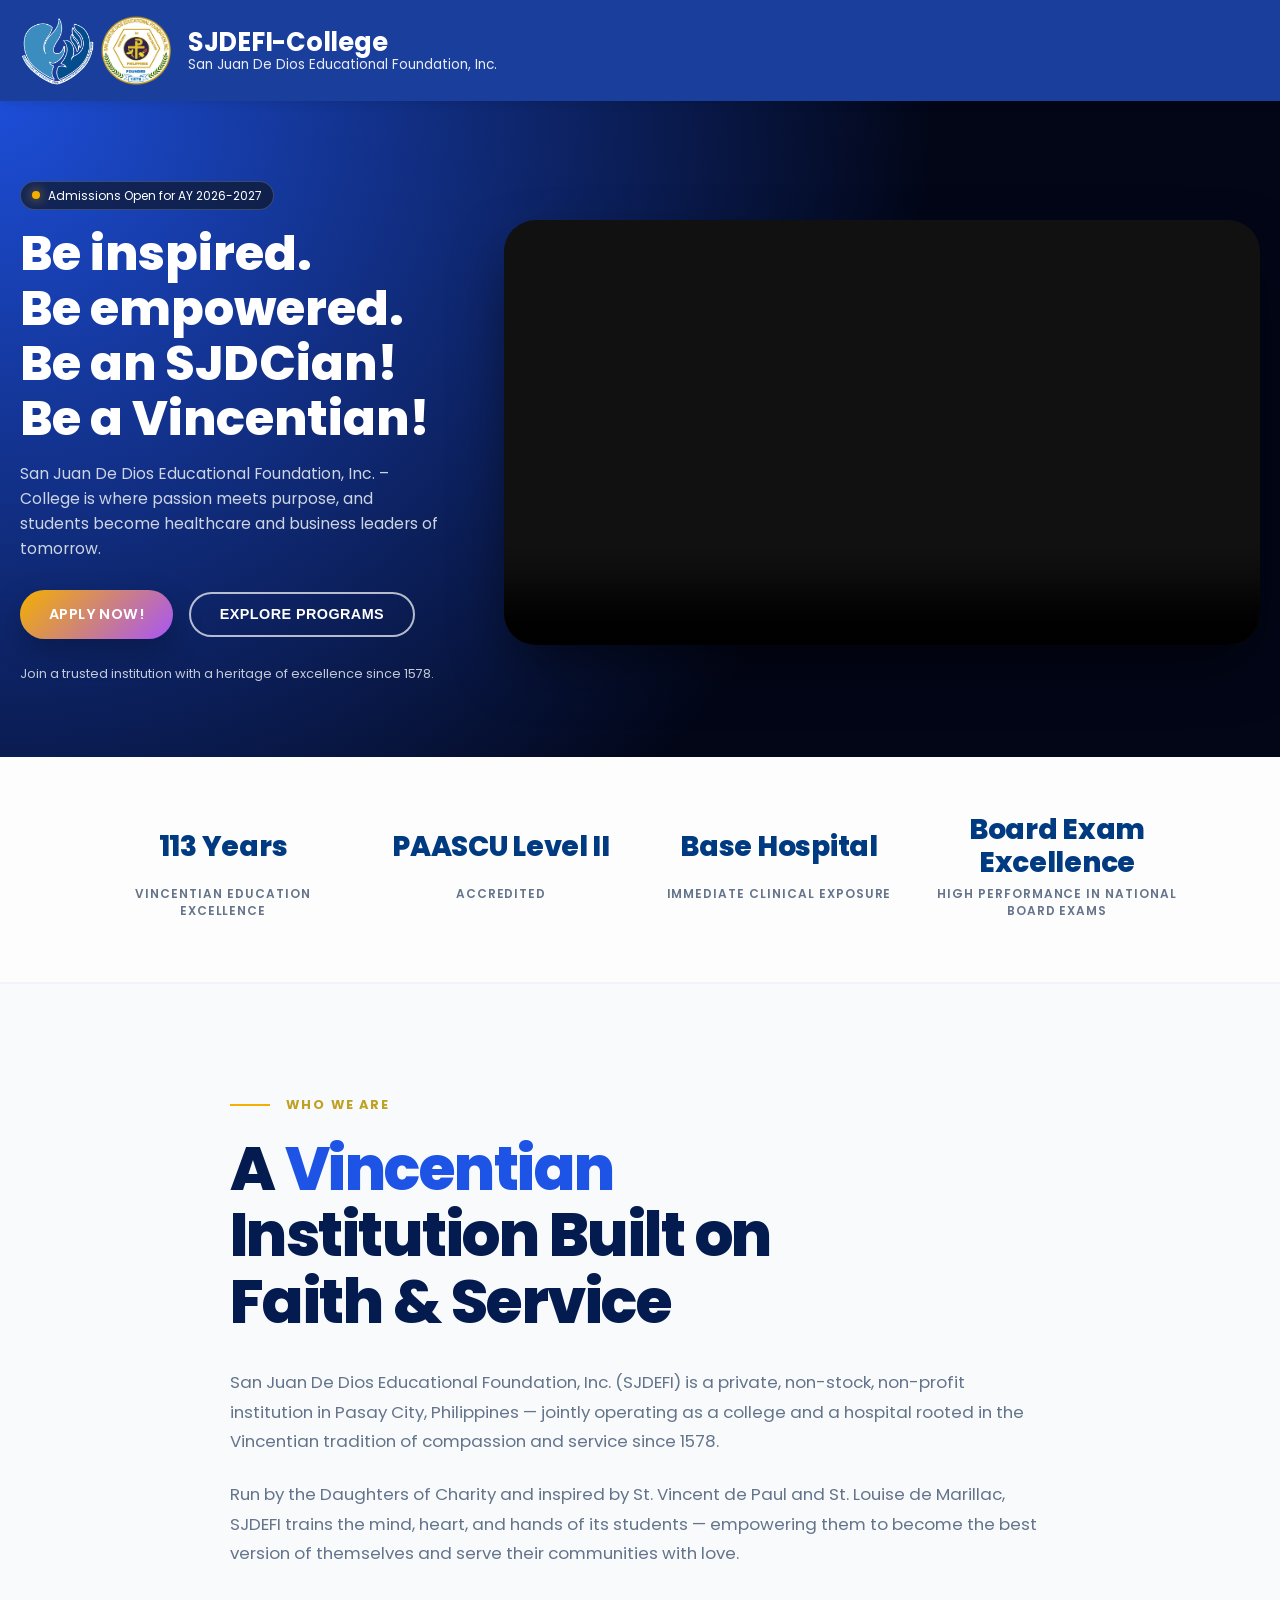
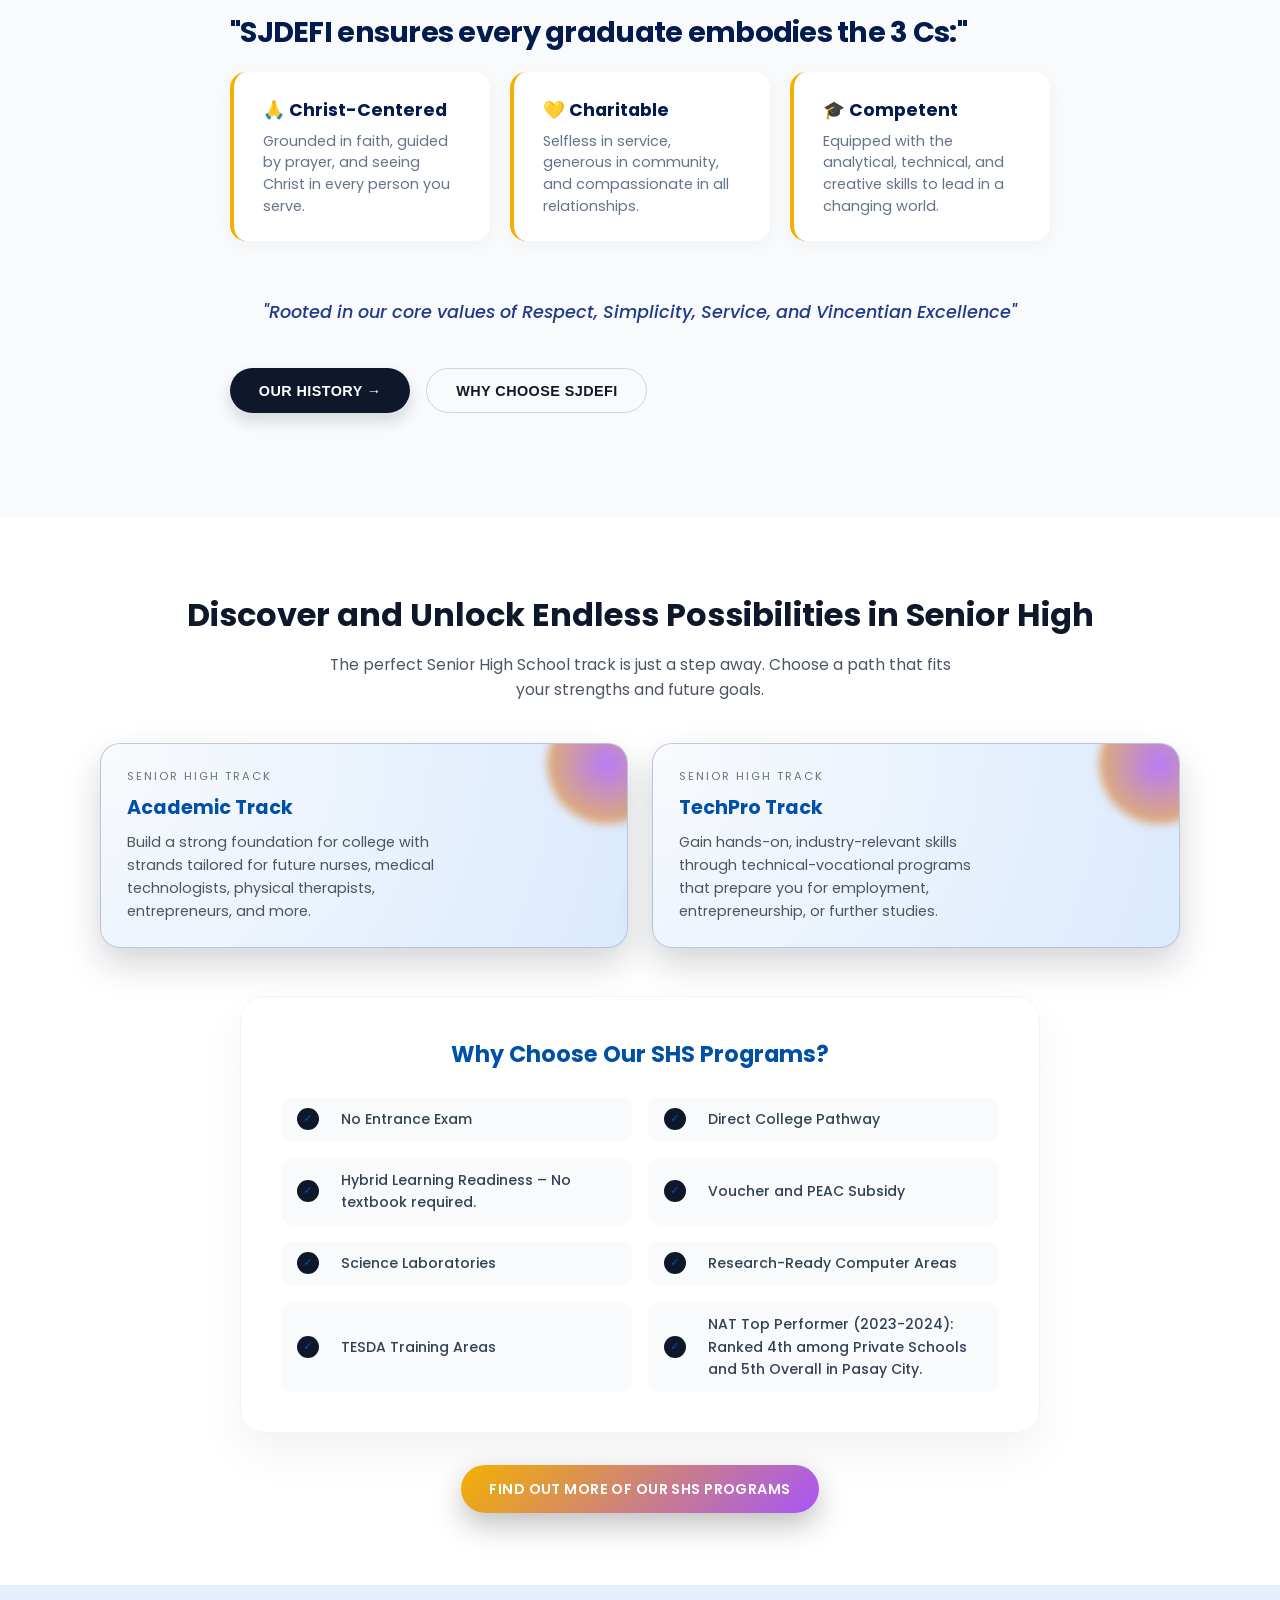
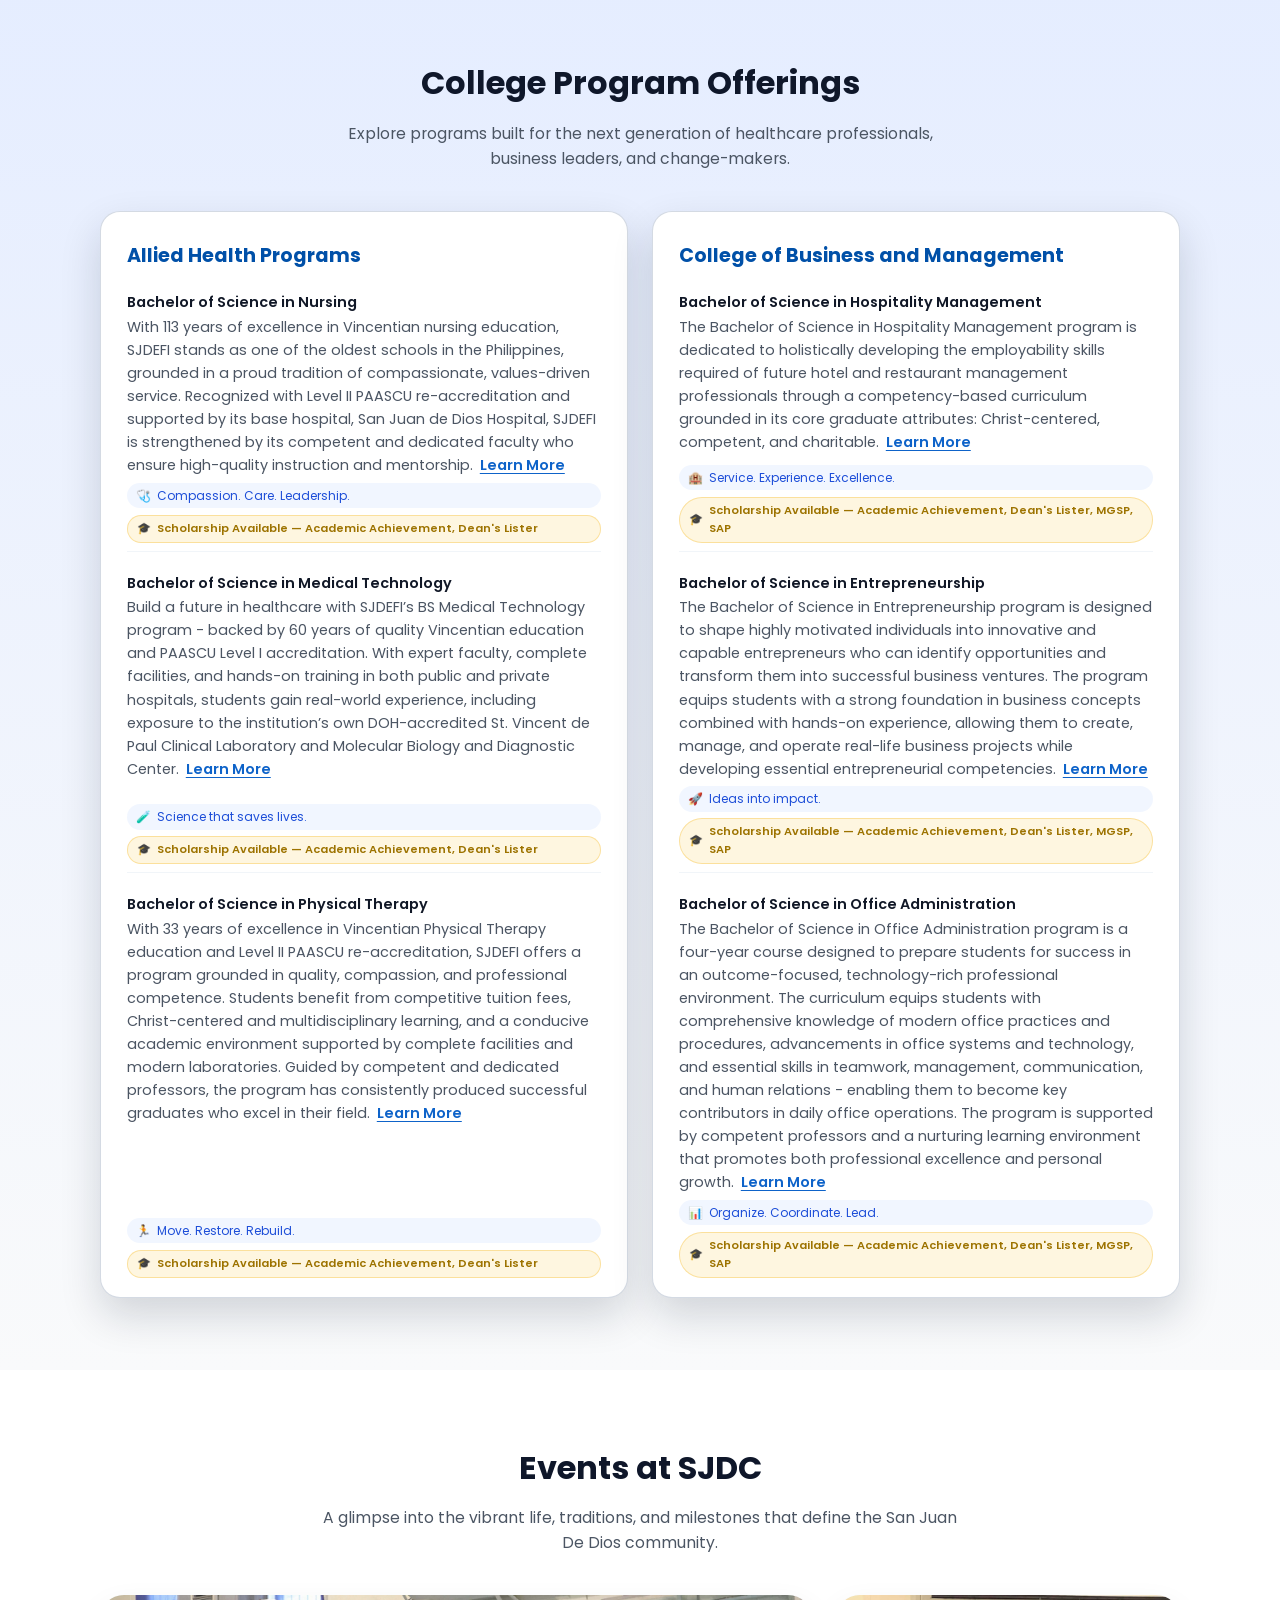
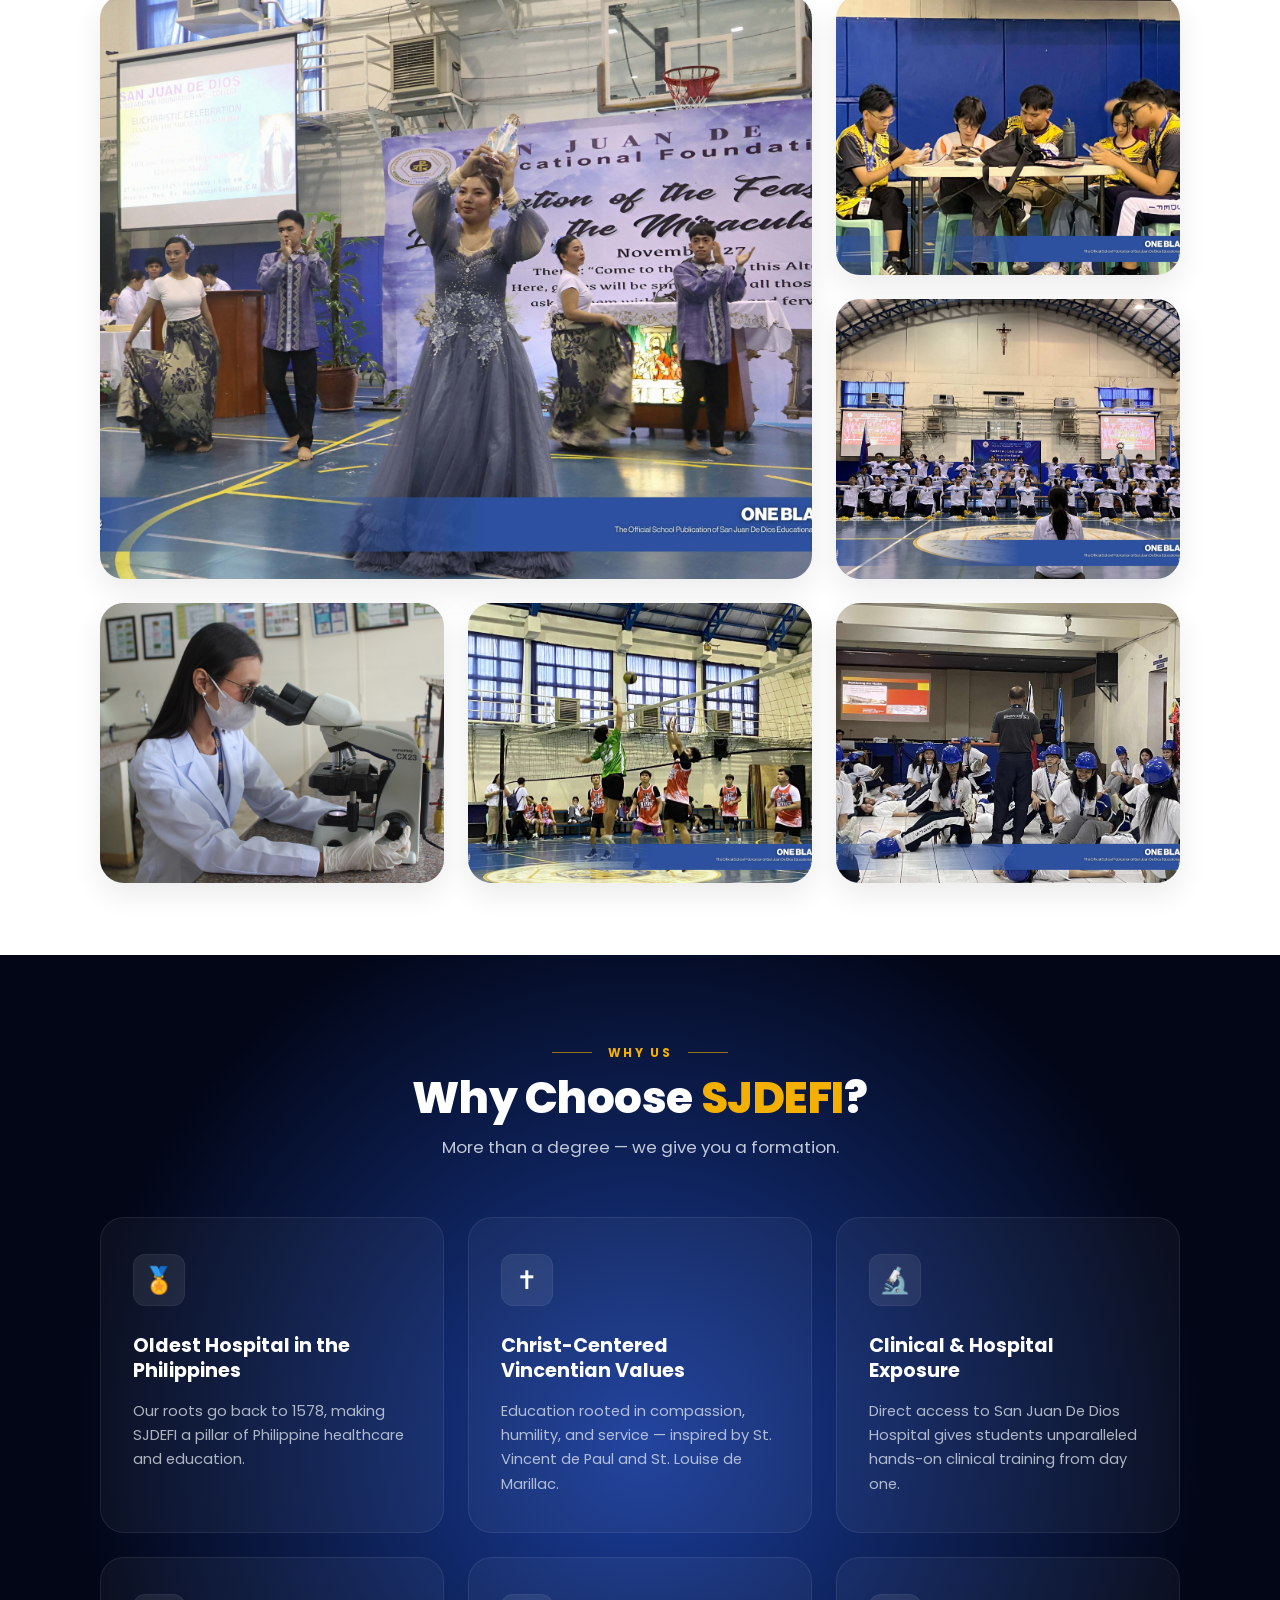
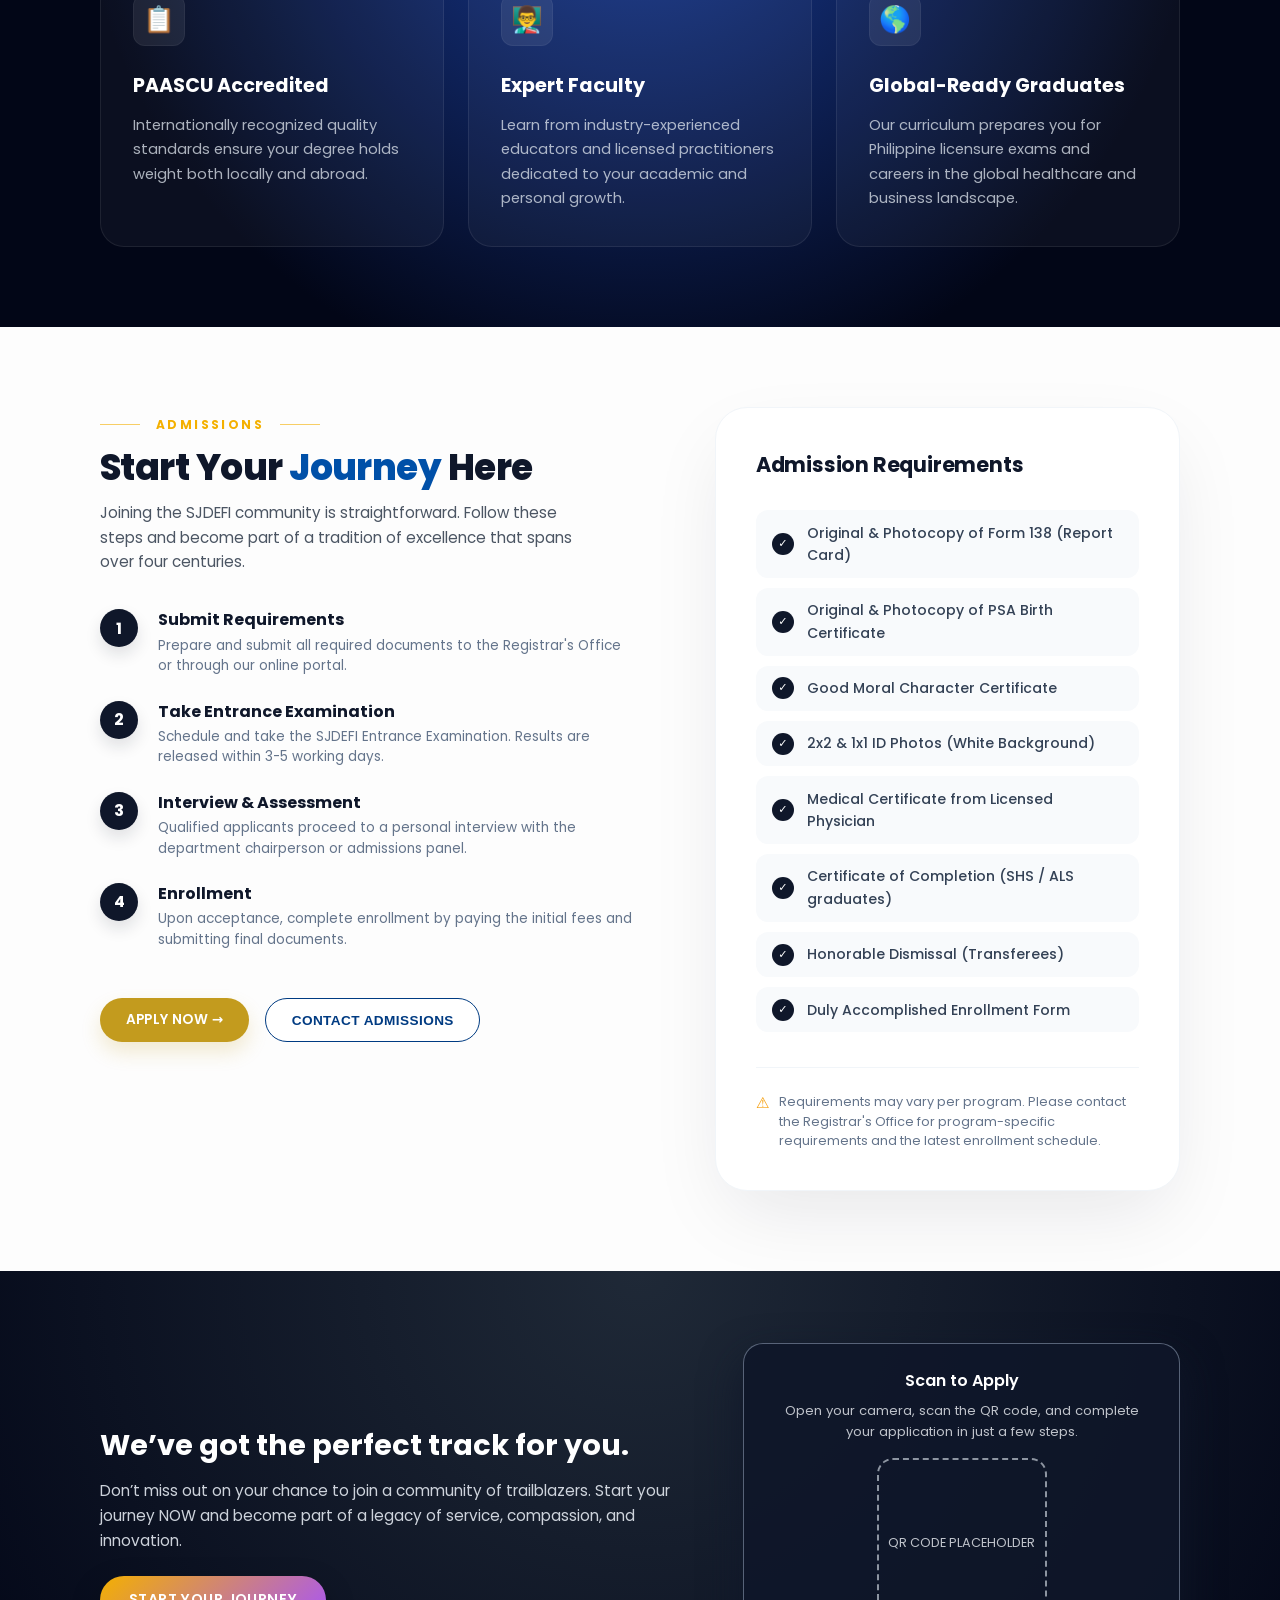
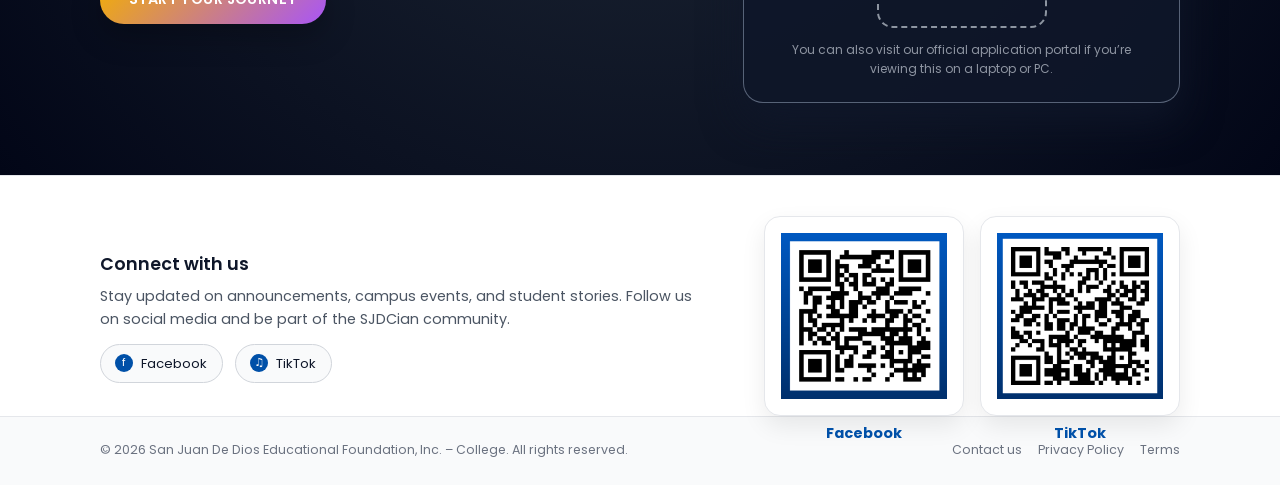
==== commit 1bd4d773: "Top Performer update" ====
--- a/sjdefi/draft2/draft2.html
+++ b/sjdefi/draft2/draft2.html
@@ -227,8 +227,7 @@
           <li><span class="check" style="color: var(--blue-deep); font-weight: bold; margin-right: 0.5rem;">✓</span>
             TESDA Training Areas</li>
           <li><span class="check" style="color: var(--blue-deep); font-weight: bold; margin-right: 0.5rem;">✓</span>
-            TOP 4 in 2023-2024 National Achievement Test (Pasay-Private Schools) <br />
-            TOP 5 in 2023-2024 National Achievement Test (Pasay-All Schools)
+            NAT Top Performer (2023-2024): Ranked 4th among Private Schools and 5th Overall in Pasay City.
           </li>
         </ul>
       </div>
